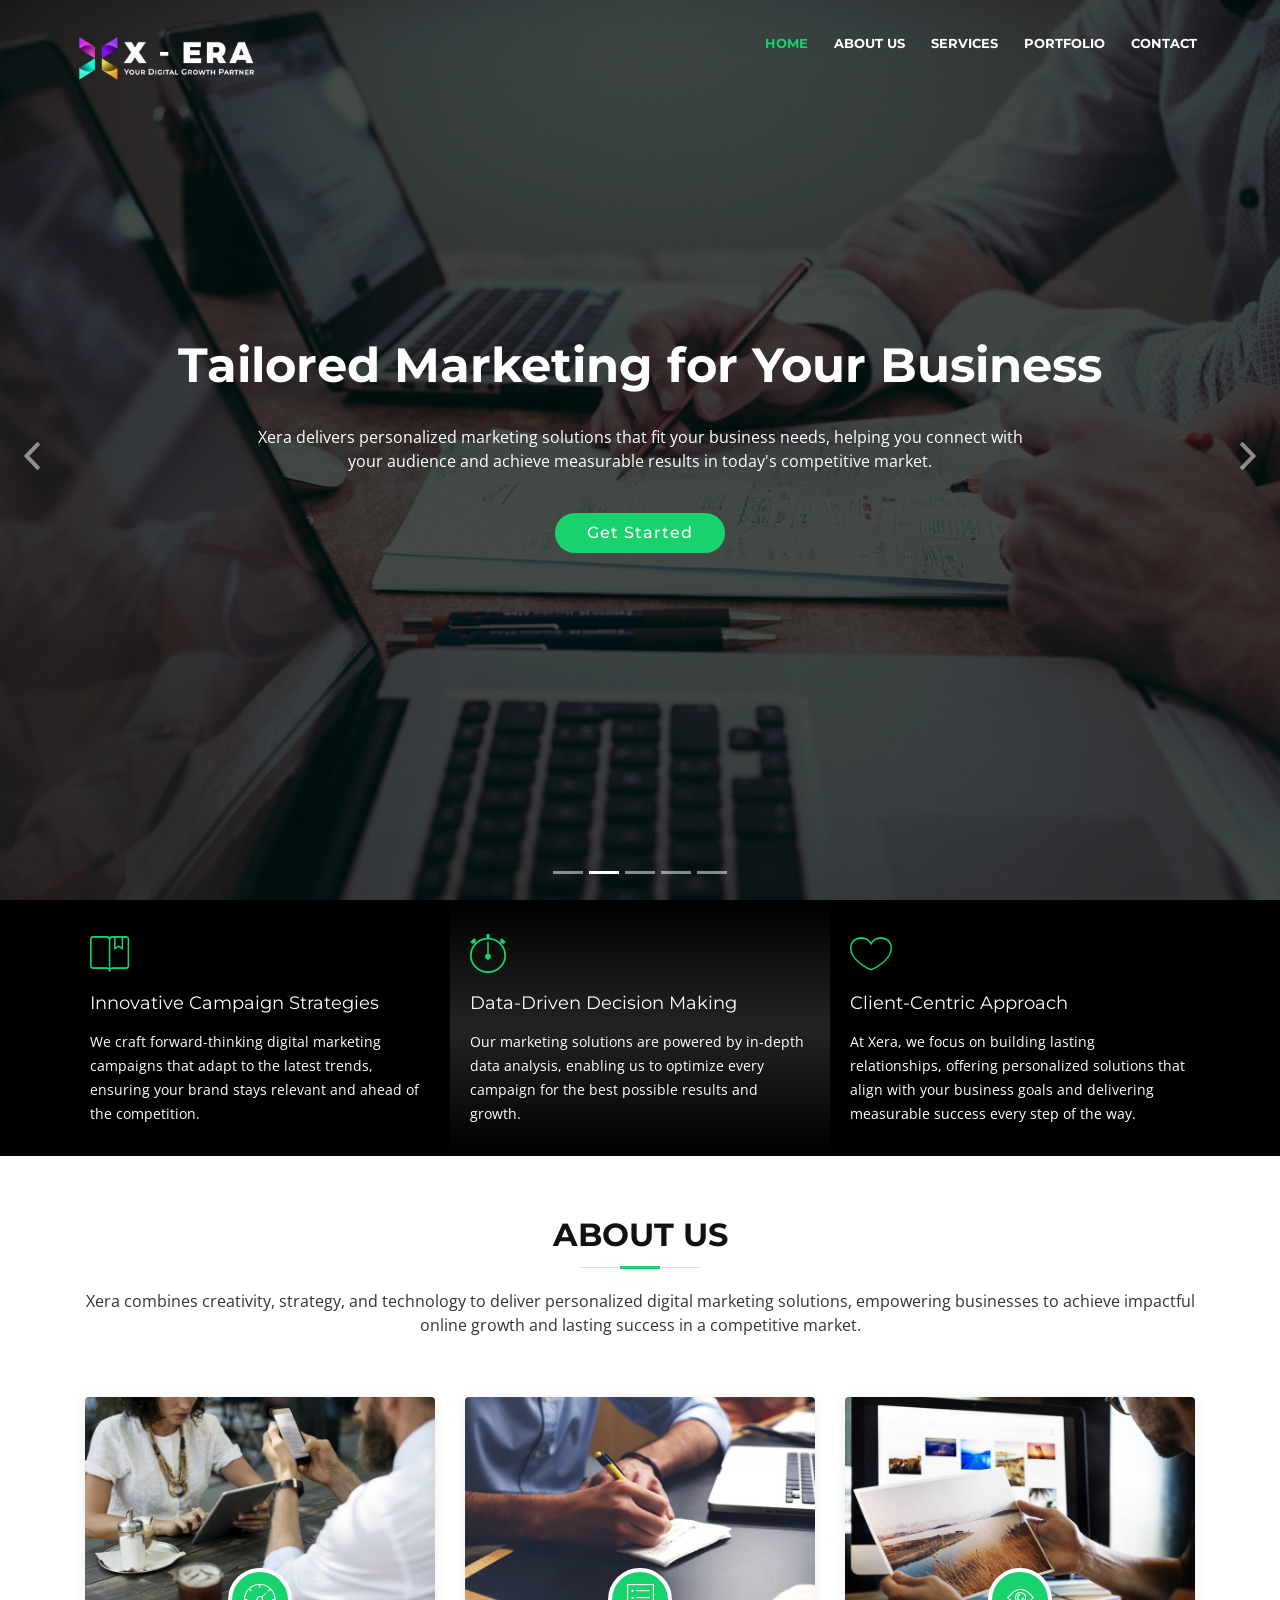
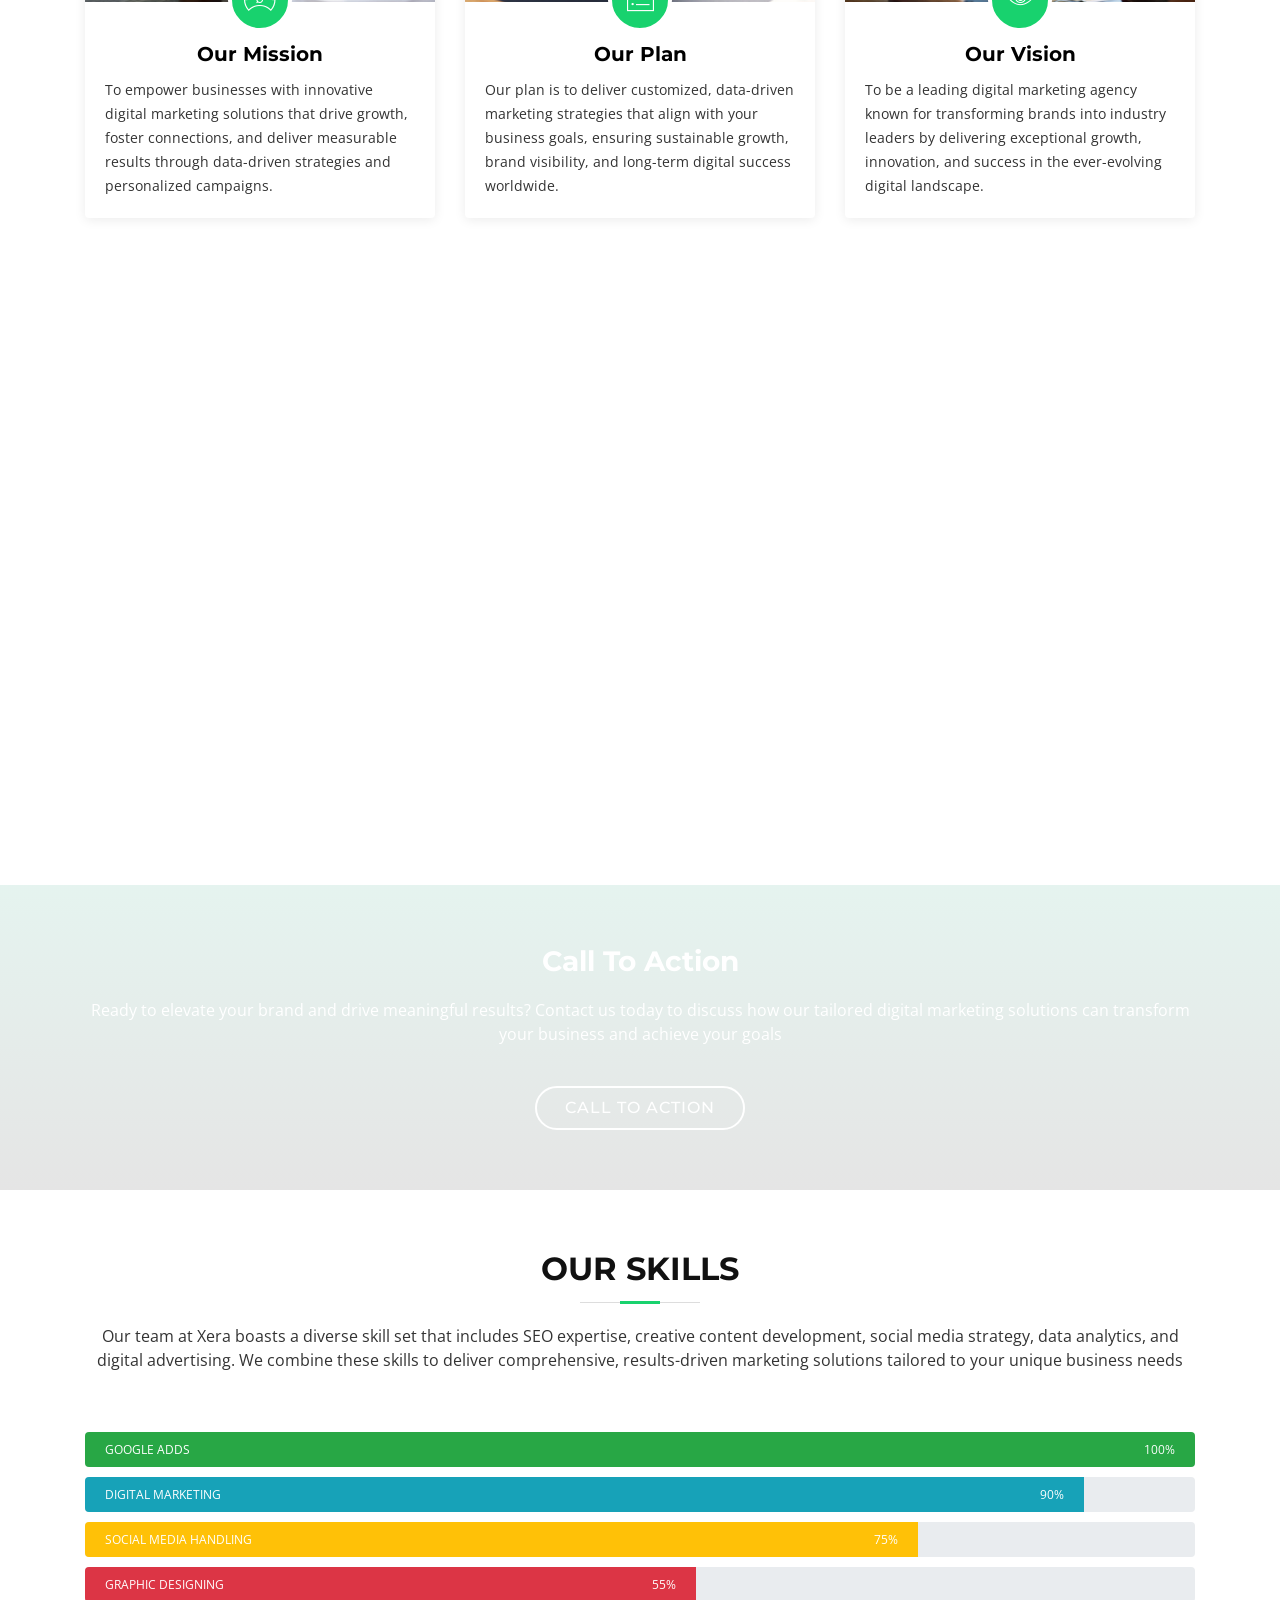
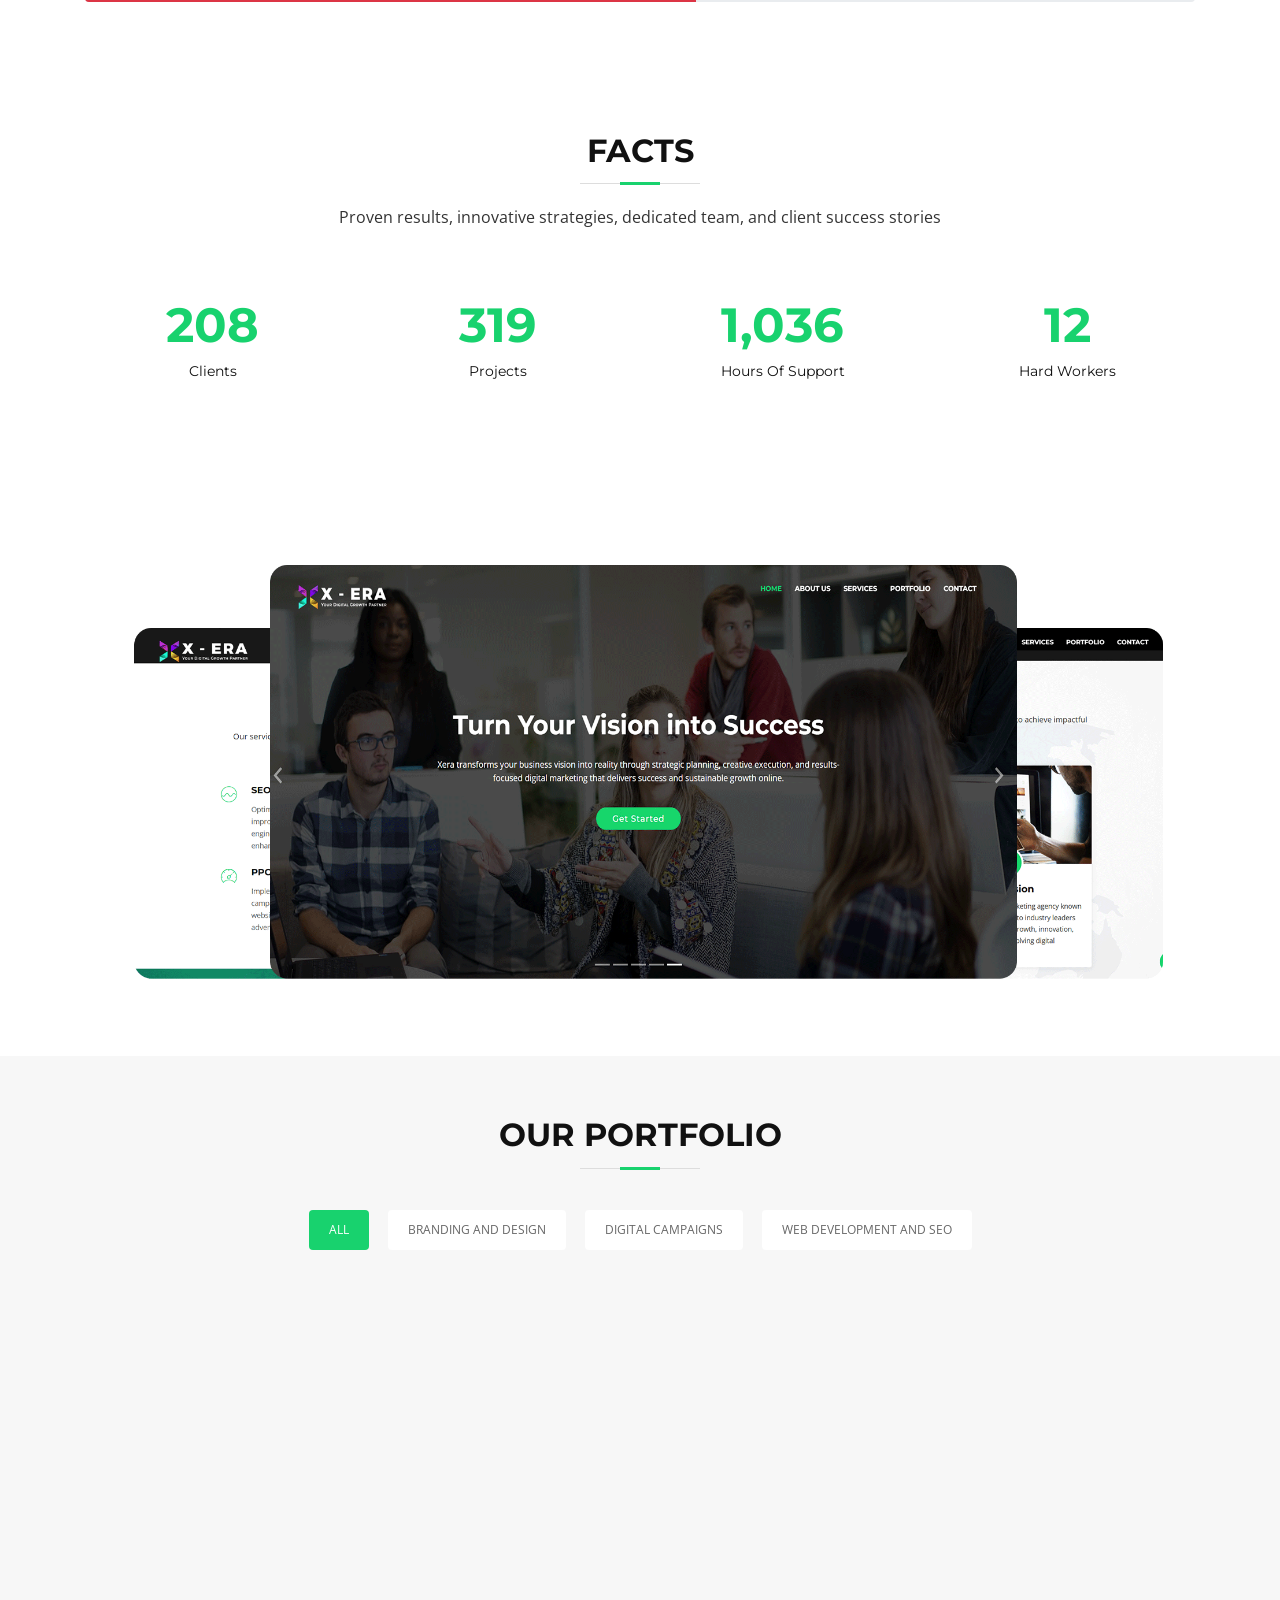
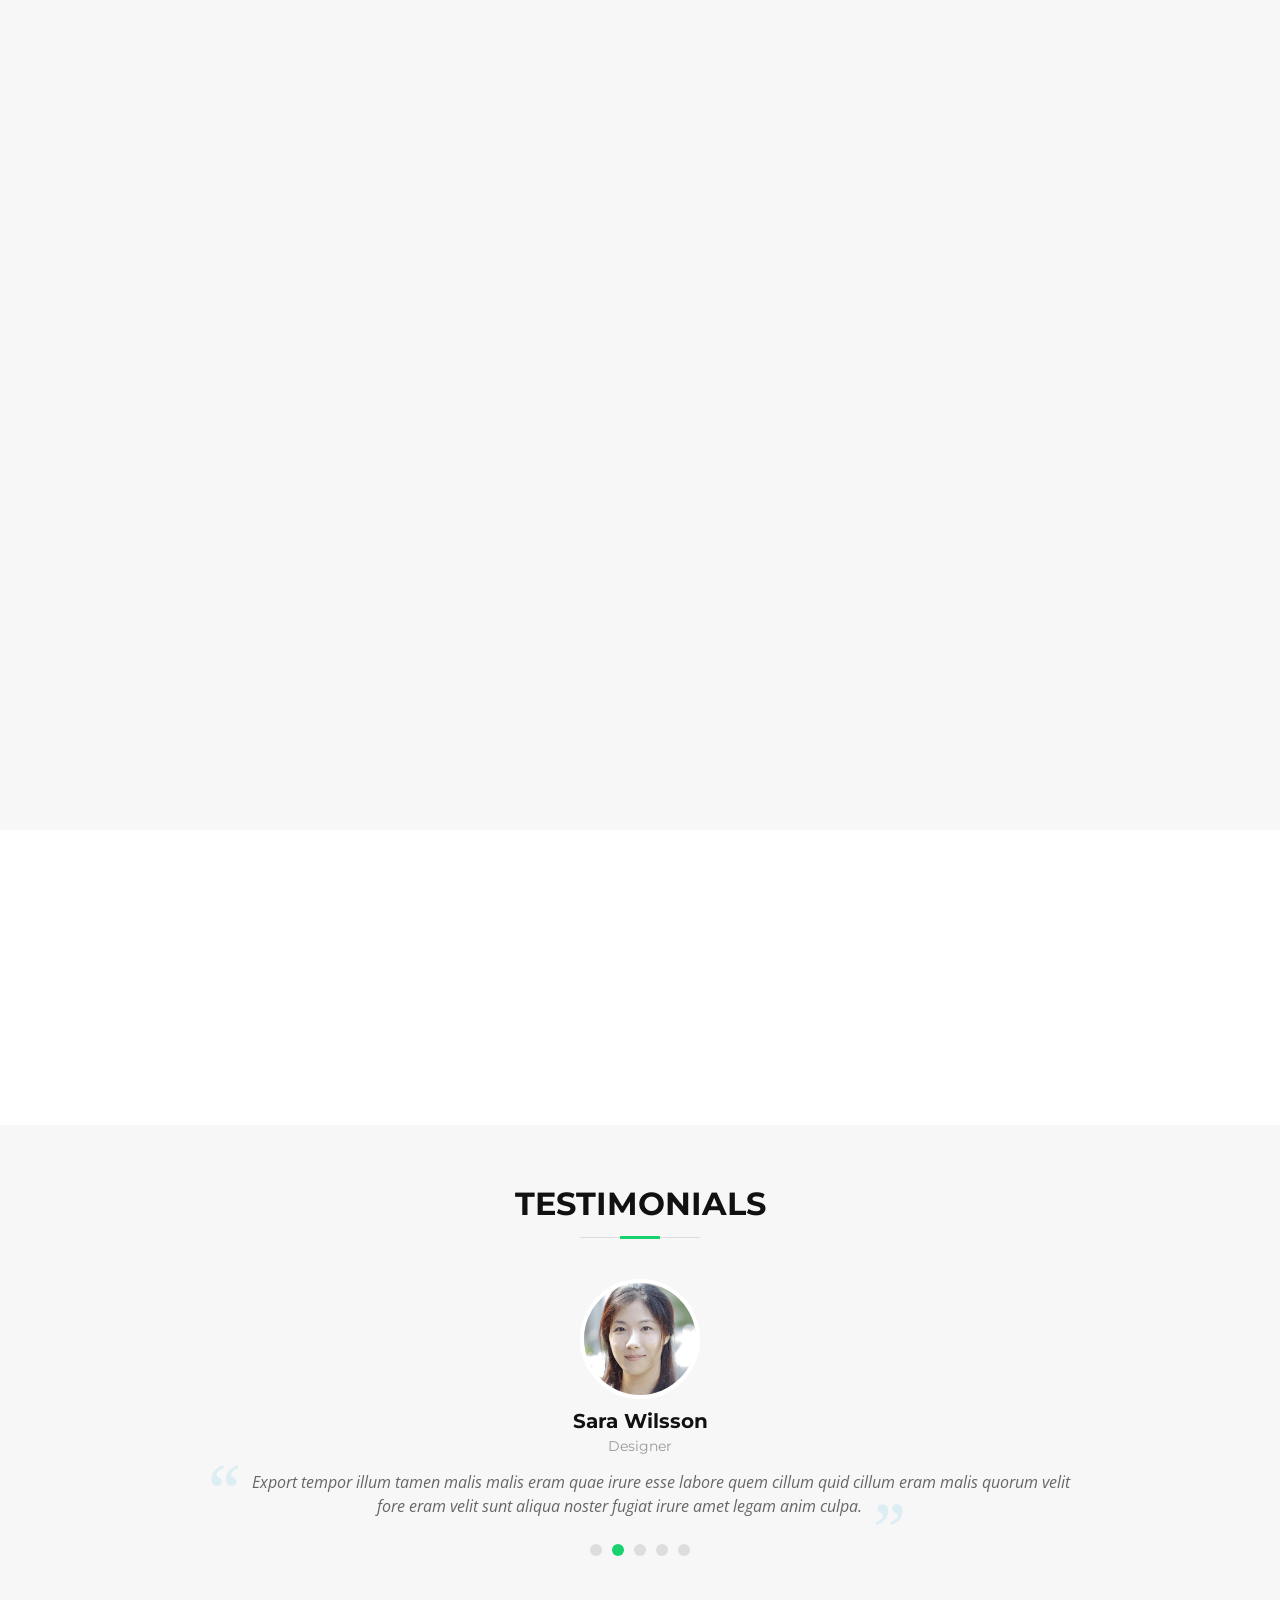
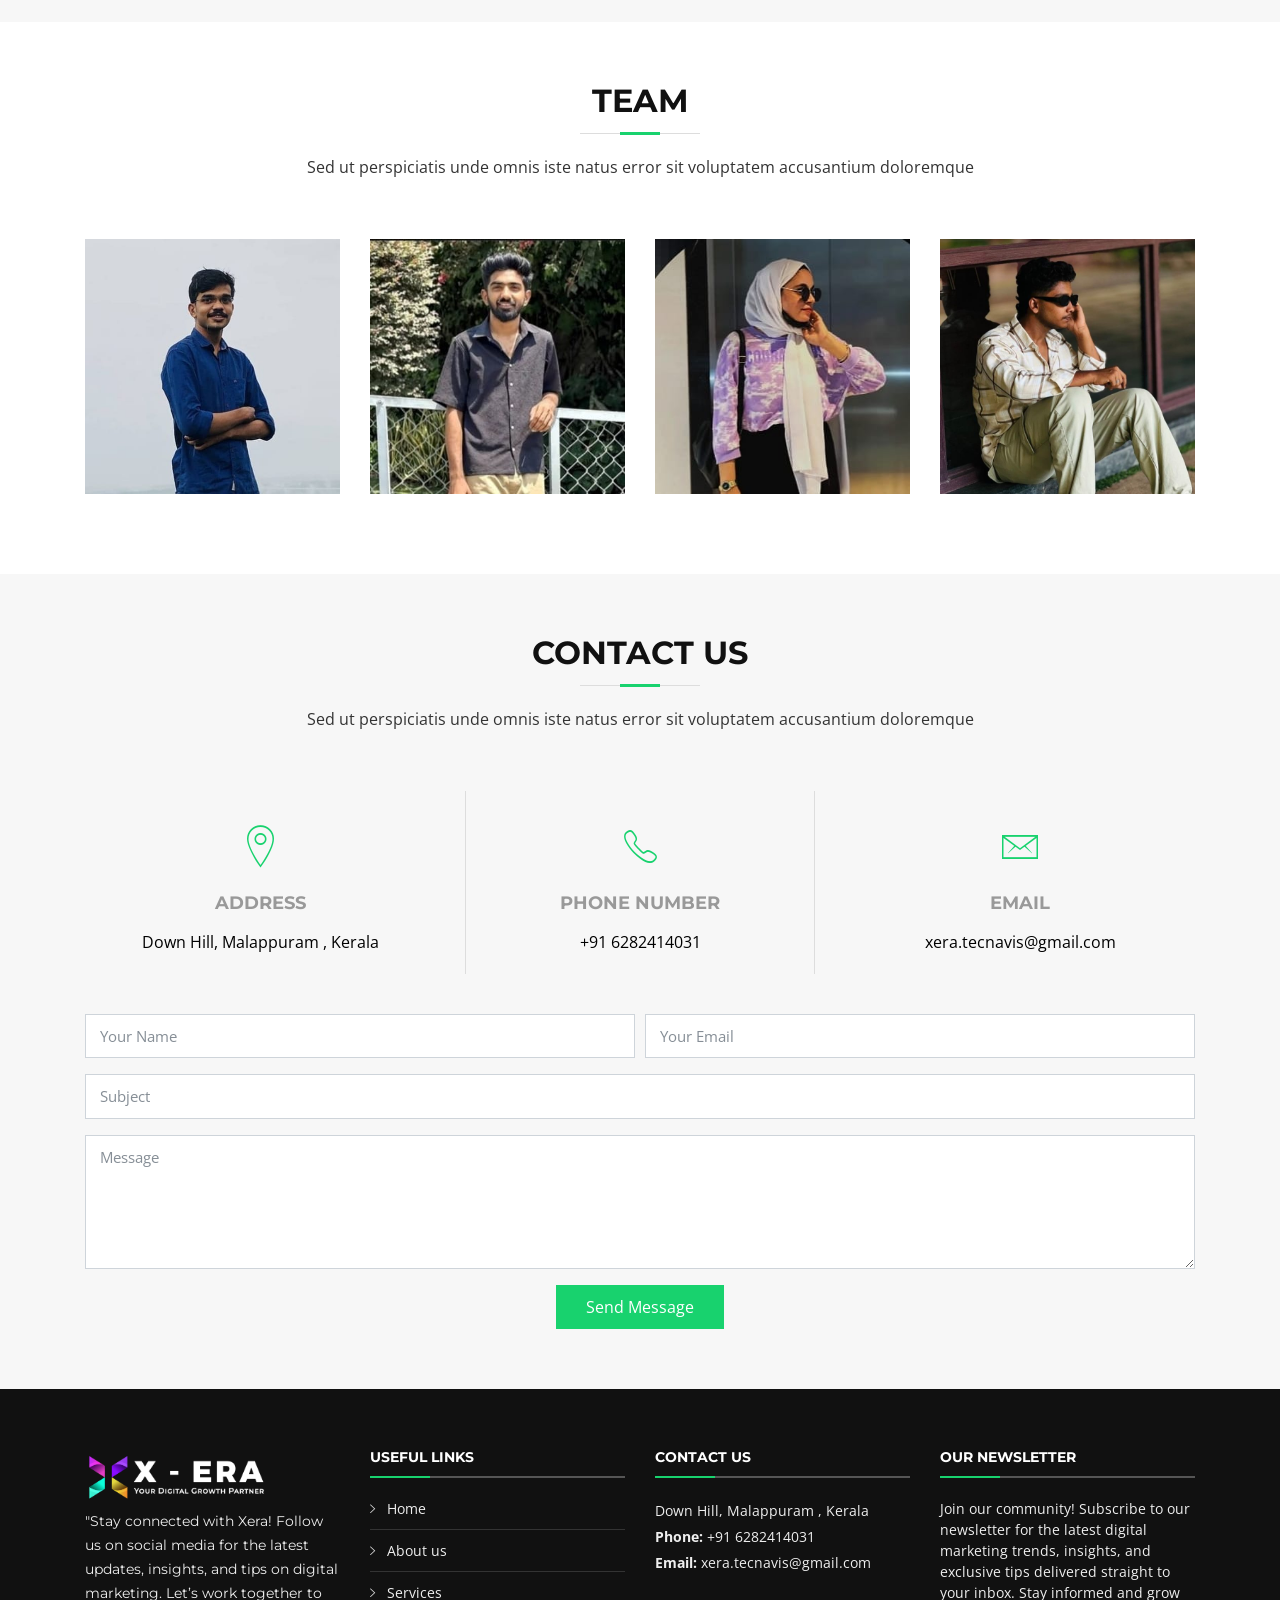
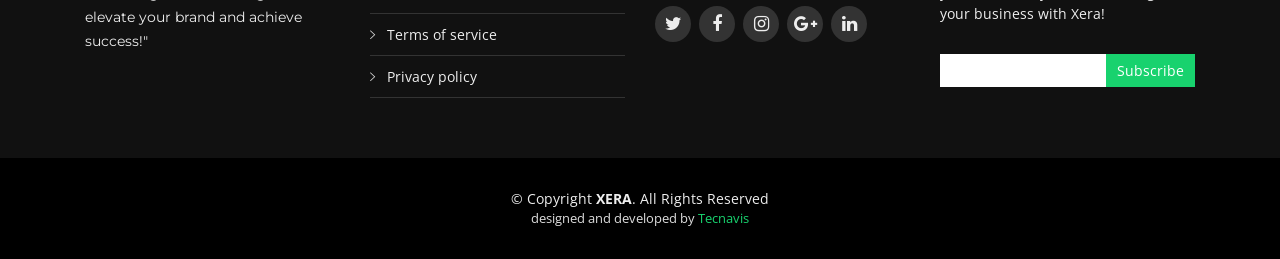
==== index.html @ a3bc3911 "ed" ====
<!DOCTYPE html>
<html lang="en">
<head>
  <meta charset="utf-8">
  <title>xera</title>
  <meta content="width=device-width, initial-scale=1.0" name="viewport">
  <meta content="" name="keywords">
  <meta content="" name="description">

  <!-- Favicons -->
  <link href="img/favicon.png" rel="icon">
  <link href="img/apple-touch-icon.png" rel="apple-touch-icon">

  <!-- Google Fonts -->
  <link href="https://fonts.googleapis.com/css?family=Open+Sans:300,300i,400,400i,700,700i|Montserrat:300,400,500,700" rel="stylesheet">

  <!-- Bootstrap CSS File -->
  <link href="lib/bootstrap/css/bootstrap.min.css" rel="stylesheet">

  <!-- Libraries CSS Files -->
  <link href="lib/font-awesome/css/font-awesome.min.css" rel="stylesheet">
  <link href="lib/animate/animate.min.css" rel="stylesheet">
  <link href="lib/ionicons/css/ionicons.min.css" rel="stylesheet">
  <link href="lib/owlcarousel/assets/owl.carousel.min.css" rel="stylesheet">
  <link href="lib/lightbox/css/lightbox.min.css" rel="stylesheet">

  <!-- Main Stylesheet File -->
  <link href="css/style.css" rel="stylesheet">

  <!-- =======================================================
    Theme Name: BizPage
    Theme URL: https://bootstrapmade.com/bizpage-bootstrap-business-template/
    Author: BootstrapMade.com
    License: https://bootstrapmade.com/license/
  ======================================================= -->
</head>

<body>

  <!--==========================
    Header
  ============================-->
  <header id="header">
    <div class="container-fluid">

      <div id="logo" class="pull-left">
        <!-- <h1><a href="#intro" class="scrollto">BizPage</a></h1> -->
        <!-- Uncomment below if you prefer to use an image logo -->
        <a href="#intro"><img src="img/logo-landscape.png" alt="" title="" style="height: 60px;" ></a>
      </div>

      <nav id="nav-menu-container">
        <ul class="nav-menu">
          <li class="menu-active"><a href="#intro">Home</a></li>
          <li><a href="#about">About Us</a></li>
          <li><a href="#services">Services</a></li>
          <li><a href="#portfolio">Portfolio</a></li>
          <!-- <li><a href="#team">Team</a></li>
          <li class="menu-has-children"><a href="">Drop Down</a>
            <ul>
              <li><a href="#">Drop Down 1</a></li>
              <li><a href="#">Drop Down 3</a></li>
              <li><a href="#">Drop Down 4</a></li>
              <li><a href="#">Drop Down 5</a></li>
            </ul>
          </li> -->
          <li><a href="#contact">Contact</a></li>
        </ul>
      </nav><!-- #nav-menu-container -->
    </div>
  </header><!-- #header -->

  <!--==========================
    Intro Section
  ============================-->
  <section id="intro">
    <div class="intro-container">
      <div id="introCarousel" class="carousel  slide carousel-fade" data-ride="carousel">

        <ol class="carousel-indicators"></ol>

        <div class="carousel-inner" role="listbox">

          <div class="carousel-item active" style="background-image: url('img/intro-carousel/1.jpg');">
            <div class="carousel-container">
              <div class="carousel-content">
                <h2>Boost Your Brand with Xera</h2>
                <p>
                  Elevate your brand's visibility and engagement with Xera’s innovative digital marketing strategies, designed to drive growth and boost your online presence effectively.
                </p>
                <a href="#featured-services" class="btn-get-started scrollto">Get Started</a>
              </div>
            </div>
          </div>

          <div class="carousel-item" style="background-image: url('img/intro-carousel/2.jpg');">
            <div class="carousel-container">
              <div class="carousel-content">
                <h2>Tailored Marketing for Your Business</h2>
                <p>
                  Xera delivers personalized marketing solutions that fit your business needs, helping you connect with your audience and achieve measurable results in today's competitive market.


                  </p>
                <a href="#featured-services" class="btn-get-started scrollto">Get Started</a>
              </div>
            </div>
          </div>

          <div class="carousel-item" style="background-image: url('img/intro-carousel/3.jpg');">
            <div class="carousel-container">
              <div class="carousel-content">
                <h2>Grow with Data-Driven Strategies</h2>
                <p>
                  Xera's data-driven digital strategies provide actionable insights to optimize your campaigns, ensuring you reach the right audience at the right time for maximum impact.

.
                </p>
                <a href="#featured-services" class="btn-get-started scrollto">Get Started</a>
              </div>
            </div>
          </div>

          <div class="carousel-item" style="background-image: url('img/intro-carousel/4.jpg');">
            <div class="carousel-container">
              <div class="carousel-content">
                <h2>Maximize Your Online Presence</h2>
                <p>
                  Strengthen your online presence with Xera’s comprehensive digital solutions, from SEO to social media, that put your business ahead of competitors and attract new customers.
                  </p>
                <a href="#featured-services" class="btn-get-started scrollto">Get Started</a>
              </div>
            </div>
          </div>

          <div class="carousel-item" style="background-image: url('img/intro-carousel/5.jpg');">
            <div class="carousel-container">
              <div class="carousel-content">
                <h2>Turn Your Vision into Success</h2>
                <p>
                  Xera transforms your business vision into reality through strategic planning, creative execution, and results-focused digital marketing that delivers success and sustainable growth online.







                </p>
                <a href="#featured-services" class="btn-get-started scrollto">Get Started</a>
              </div>
            </div>
          </div>

        </div>

        <a class="carousel-control-prev" href="#introCarousel" role="button" data-slide="prev">
          <span class="carousel-control-prev-icon ion-chevron-left" aria-hidden="true"></span>
          <span class="sr-only">Previous</span>
        </a>

        <a class="carousel-control-next" href="#introCarousel" role="button" data-slide="next">
          <span class="carousel-control-next-icon ion-chevron-right" aria-hidden="true"></span>
          <span class="sr-only">Next</span>
        </a>

      </div>
    </div>
  </section><!-- #intro -->

  <main id="main">

    <!--==========================
      Featured Services Section
    ============================-->
    <section id="featured-services">
      <div class="container">
        <div class="row">

          <div class="col-lg-4 box">
            <i class="ion-ios-bookmarks-outline"></i>
            <h4 class="title"><a href="">Innovative Campaign Strategies</a></h4>
            <p class="description">
              We craft forward-thinking digital marketing campaigns that adapt to the latest trends, ensuring your brand stays relevant and ahead of the competition.
              </p>
          </div>

          <div class="col-lg-4 box box-bg">
            <i class="ion-ios-stopwatch-outline"></i>
            <h4 class="title"><a href="">Data-Driven Decision Making</a></h4>
            <p class="description">
              Our marketing solutions are powered by in-depth data analysis, enabling us to optimize every campaign for the best possible results and growth.
            </p>
          </div>

          <div class="col-lg-4 box">
            <i class="ion-ios-heart-outline"></i>
            <h4 class="title"><a href="">Client-Centric Approach</a></h4>
            <p class="description">
              At Xera, we focus on building lasting relationships, offering personalized solutions that align with your business goals and delivering measurable success every step of the way.
            </p>
          </div>

        </div>
      </div>
    </section><!-- #featured-services -->

    <!--==========================
      About Us Section
    ============================-->
    <section id="about">
      <div class="container">

        <header class="section-header">
          <h3>About Us</h3>
          <p>
            Xera combines creativity, strategy, and technology to deliver personalized digital marketing solutions, empowering businesses to achieve impactful online growth and lasting success in a competitive market.
          </p>
        </header>

        <div class="row about-cols">

          <div class="col-md-4 wow fadeInUp">
            <div class="about-col">
              <div class="img">
                <img src="img/about-mission.jpg" alt="" class="img-fluid">
                <div class="icon"><i class="ion-ios-speedometer-outline"></i></div>
              </div>
              <h2 class="title"><a href="#">Our Mission</a></h2>
              <p>
                To empower businesses with innovative digital marketing solutions that drive growth, foster connections, and deliver measurable results through data-driven strategies and personalized campaigns.
              </p>
            </div>
          </div>

          <div class="col-md-4 wow fadeInUp" data-wow-delay="0.1s">
            <div class="about-col">
              <div class="img">
                <img src="img/about-plan.jpg" alt="" class="img-fluid">
                <div class="icon"><i class="ion-ios-list-outline"></i></div>
              </div>
              <h2 class="title"><a href="#">Our Plan</a></h2>
              <p>
                Our plan is to deliver customized, data-driven marketing strategies that align with your business goals, ensuring sustainable growth, brand visibility, and long-term digital success worldwide.              </p>
            </div>
          </div>

          <div class="col-md-4 wow fadeInUp" data-wow-delay="0.2s">
            <div class="about-col">
              <div class="img">
                <img src="img/about-vision.jpg" alt="" class="img-fluid">
                <div class="icon"><i class="ion-ios-eye-outline"></i></div>
              </div>
              <h2 class="title"><a href="#">Our Vision</a></h2>
              <p>
                To be a leading digital marketing agency known for transforming brands into industry leaders by delivering exceptional growth, innovation, and success in the ever-evolving digital landscape.
              </p>
            </div>
          </div>

        </div>

      </div>
    </section><!-- #about -->

    <!--==========================
      Services Section
    ============================-->
    <section id="services">
      <div class="container">

        <header class="section-header wow fadeInUp">
          <h3>Services</h3>
          <p>
            Our services encompass comprehensive digital marketing strategies, including SEO, social media management, content creation, and analytics, designed to elevate your brand and drive measurable results.
          </p>
        </header>

        <div class="row">

          <div class="col-lg-4 col-md-6 box wow bounceInUp" data-wow-duration="1.4s">
            <div class="icon"><i class="ion-ios-analytics-outline"></i></div>
            <h4 class="title"><a href="">SEO</a></h4>
            <p class="description">Optimize your website and content to improve visibility and ranking on search engines, driving organic traffic and enhancing online presence.
            </p>
          </div>
          <div class="col-lg-4 col-md-6 box wow bounceInUp" data-wow-duration="1.4s">
            <div class="icon"><i class="ion-ios-bookmarks-outline"></i></div>
            <h4 class="title"><a href="">Social Media Marketing</a></h4>
            <p class="description">
              Develop and execute targeted social media campaigns that engage your audience, increase brand awareness, and drive conversions across various platforms.
            </p>
          </div>
          <div class="col-lg-4 col-md-6 box wow bounceInUp" data-wow-duration="1.4s">
            <div class="icon"><i class="ion-ios-paper-outline"></i></div>
            <h4 class="title"><a href="">Content Marketing</a></h4>
            <p class="description">Create and distribute valuable, relevant content designed to attract and retain customers, establishing your brand as a thought leader in your industry.
            </p>
          </div>
          <div class="col-lg-4 col-md-6 box wow bounceInUp" data-wow-delay="0.1s" data-wow-duration="1.4s">
            <div class="icon"><i class="ion-ios-speedometer-outline"></i></div>
            <h4 class="title"><a href="">PPC</a></h4>
            <p class="description">Implement and manage effective PPC campaigns to drive immediate traffic to your website, maximizing ROI through targeted advertising strategies.
            </p>
          </div>
          <div class="col-lg-4 col-md-6 box wow bounceInUp" data-wow-delay="0.1s" data-wow-duration="1.4s">
            <div class="icon"><i class="ion-ios-barcode-outline"></i></div>
            <h4 class="title"><a href="">Email Marketing</a></h4>
            <p class="description">
              Design and execute personalized email marketing campaigns that nurture leads, engage customers, and promote your products or services effectively.
            </p>
          </div>
          <div class="col-lg-4 col-md-6 box wow bounceInUp" data-wow-delay="0.1s" data-wow-duration="1.4s">
            <div class="icon"><i class="ion-ios-people-outline"></i></div>
            <h4 class="title"><a href="">Analytics and Reporting</a></h4>
            <p class="description">
              Provide in-depth analysis and reporting on marketing performance, offering actionable insights to refine strategies and improve overall effectiveness.







            </p>
          </div>

        </div>

      </div>
    </section><!-- #services -->

    <!--==========================
      Call To Action Section
    ============================-->
    <section id="call-to-action" class="wow fadeIn">
      <div class="container text-center">
        <h3>Call To Action</h3>
        <p> 
          Ready to elevate your brand and drive meaningful results? Contact us today to discuss how our tailored digital marketing solutions can transform your business and achieve your goals          </p>
        <a class="cta-btn" href="#">Call To Action</a>
      </div>
    </section><!-- #call-to-action -->

    <!--==========================
      Skills Section
    ============================-->
    <section id="skills">
      <div class="container">

        <header class="section-header">
          <h3>Our Skills</h3>
          <p>
            Our team at Xera boasts a diverse skill set that includes SEO expertise, creative content development, social media strategy, data analytics, and digital advertising. We combine these skills to deliver comprehensive, results-driven marketing solutions tailored to your unique business needs
            </p>
        </header>

        <div class="skills-content">

          <div class="progress">
            <div class="progress-bar bg-success" role="progressbar" aria-valuenow="100" aria-valuemin="0" aria-valuemax="100">
              <span class="skill">Google adds <i class="val">100%</i></span>
            </div>
          </div>

          <div class="progress">
            <div class="progress-bar bg-info" role="progressbar" aria-valuenow="90" aria-valuemin="0" aria-valuemax="100">
              <span class="skill">Digital marketing <i class="val">90%</i></span>
            </div>
          </div>

          <div class="progress">
            <div class="progress-bar bg-warning" role="progressbar" aria-valuenow="75" aria-valuemin="0" aria-valuemax="100">
              <span class="skill">Social media handling <i class="val">75%</i></span>
            </div>
          </div>

          <div class="progress">
            <div class="progress-bar bg-danger" role="progressbar" aria-valuenow="55" aria-valuemin="0" aria-valuemax="100">
              <span class="skill">Graphic Designing<i class="val">55%</i></span>
            </div>
          </div>

        </div>

      </div>
    </section>

    <!--==========================
      Facts Section
    ============================-->
    <section id="facts"  class="wow fadeIn">
      <div class="container">

        <header class="section-header">
          <h3>Facts</h3>
          <p>Proven results, innovative strategies, dedicated team, and client success stories</p>
        </header>

        <div class="row counters">

  				<div class="col-lg-3 col-6 text-center">
            <span data-toggle="counter-up">274</span>
            <p>Clients</p>
  				</div>

          <div class="col-lg-3 col-6 text-center">
            <span data-toggle="counter-up">421</span>
            <p>Projects</p>
  				</div>

          <div class="col-lg-3 col-6 text-center">
            <span data-toggle="counter-up">1,364</span>
            <p>Hours Of Support</p>
  				</div>

          <div class="col-lg-3 col-6 text-center">
            <span data-toggle="counter-up">18</span>
            <p>Hard Workers</p>
  				</div>

  			</div>

        <div class="facts-img">
          <img src="img/0000.png" alt="" class="img-fluid">
        </div>

      </div>
    </section><!-- #facts -->

    <!--==========================
      Portfolio Section
    ============================-->
    <section id="portfolio"  class="section-bg" >
      <div class="container">

        <header class="section-header">
          <h3 class="section-title">Our Portfolio</h3>
        </header>

        <div class="row">
          <div class="col-lg-12">
            <ul id="portfolio-flters">
              <li data-filter="*" class="filter-active">All</li>
              <li data-filter=".filter-app">Branding and Design</li>
              <li data-filter=".filter-card">Digital Campaigns</li>
              <li data-filter=".filter-web">Web Development and SEO</li>
            </ul>
          </div>
        </div>

        <div class="row portfolio-container">

          <div class="col-lg-4 col-md-6 portfolio-item filter-app wow fadeInUp">
            <div class="portfolio-wrap">
              <figure>
                <img src="img/portfolio/app1.jpg" class="img-fluid" alt="">
                <a href="img/portfolio/app1.jpg" data-lightbox="portfolio" data-title="App 1" class="link-preview" title="Preview"><i class="ion ion-eye"></i></a>
                <a href="#" class="link-details" title="More Details"><i class="ion ion-android-open"></i></a>
              </figure>

              <div class="portfolio-info">
                <h4><a href="#">App 1</a></h4>
                <p>App</p>
              </div>
            </div>
          </div>

          <div class="col-lg-4 col-md-6 portfolio-item filter-web wow fadeInUp" data-wow-delay="0.1s">
            <div class="portfolio-wrap">
              <figure>
                <img src="img/portfolio/web3.jpg" class="img-fluid" alt="">
                <a href="img/portfolio/web3.jpg" class="link-preview" data-lightbox="portfolio" data-title="Web 3" title="Preview"><i class="ion ion-eye"></i></a>
                <a href="#" class="link-details" title="More Details"><i class="ion ion-android-open"></i></a>
              </figure>

              <div class="portfolio-info">
                <h4><a href="#">Web 3</a></h4>
                <p>Web</p>
              </div>
            </div>
          </div>

          <div class="col-lg-4 col-md-6 portfolio-item filter-app wow fadeInUp" data-wow-delay="0.2s">
            <div class="portfolio-wrap">
              <figure>
                <img src="img/portfolio/app2.jpg" class="img-fluid" alt="">
                <a href="img/portfolio/app2.jpg" class="link-preview" data-lightbox="portfolio" data-title="App 2" title="Preview"><i class="ion ion-eye"></i></a>
                <a href="#" class="link-details" title="More Details"><i class="ion ion-android-open"></i></a>
              </figure>

              <div class="portfolio-info">
                <h4><a href="#">App 2</a></h4>
                <p>App</p>
              </div>
            </div>
          </div>

          <div class="col-lg-4 col-md-6 portfolio-item filter-card wow fadeInUp">
            <div class="portfolio-wrap">
              <figure>
                <img src="img/portfolio/card2.jpg" class="img-fluid" alt="">
                <a href="img/portfolio/card2.jpg" class="link-preview" data-lightbox="portfolio" data-title="Card 2" title="Preview"><i class="ion ion-eye"></i></a>
                <a href="#" class="link-details" title="More Details"><i class="ion ion-android-open"></i></a>
              </figure>

              <div class="portfolio-info">
                <h4><a href="#">Card 2</a></h4>
                <p>Card</p>
              </div>
            </div>
          </div>

          <div class="col-lg-4 col-md-6 portfolio-item filter-web wow fadeInUp" data-wow-delay="0.1s">
            <div class="portfolio-wrap">
              <figure>
                <img src="img/portfolio/web2.jpg" class="img-fluid" alt="">
                <a href="img/portfolio/web2.jpg" class="link-preview" data-lightbox="portfolio" data-title="Web 2" title="Preview"><i class="ion ion-eye"></i></a>
                <a href="#" class="link-details" title="More Details"><i class="ion ion-android-open"></i></a>
              </figure>

              <div class="portfolio-info">
                <h4><a href="#">Web 2</a></h4>
                <p>Web</p>
              </div>
            </div>
          </div>

          <div class="col-lg-4 col-md-6 portfolio-item filter-app wow fadeInUp" data-wow-delay="0.2s">
            <div class="portfolio-wrap">
              <figure>
                <img src="img/portfolio/app3.jpg" class="img-fluid" alt="">
                <a href="img/portfolio/app3.jpg" class="link-preview" data-lightbox="portfolio" data-title="App 3" title="Preview"><i class="ion ion-eye"></i></a>
                <a href="#" class="link-details" title="More Details"><i class="ion ion-android-open"></i></a>
              </figure>

              <div class="portfolio-info">
                <h4><a href="#">App 3</a></h4>
                <p>App</p>
              </div>
            </div>
          </div>

          <div class="col-lg-4 col-md-6 portfolio-item filter-card wow fadeInUp">
            <div class="portfolio-wrap">
              <figure>
                <img src="img/portfolio/card1.jpg" class="img-fluid" alt="">
                <a href="img/portfolio/card1.jpg" class="link-preview" data-lightbox="portfolio" data-title="Card 1" title="Preview"><i class="ion ion-eye"></i></a>
                <a href="#" class="link-details" title="More Details"><i class="ion ion-android-open"></i></a>
              </figure>

              <div class="portfolio-info">
                <h4><a href="#">Card 1</a></h4>
                <p>Card</p>
              </div>
            </div>
          </div>

          <div class="col-lg-4 col-md-6 portfolio-item filter-card wow fadeInUp" data-wow-delay="0.1s">
            <div class="portfolio-wrap">
              <figure>
                <img src="img/portfolio/card3.jpg" class="img-fluid" alt="">
                <a href="img/portfolio/card3.jpg" class="link-preview" data-lightbox="portfolio" data-title="Card 3" title="Preview"><i class="ion ion-eye"></i></a>
                <a href="#" class="link-details" title="More Details"><i class="ion ion-android-open"></i></a>
              </figure>

              <div class="portfolio-info">
                <h4><a href="#">Card 3</a></h4>
                <p>Card</p>
              </div>
            </div>
          </div>

          <div class="col-lg-4 col-md-6 portfolio-item filter-web wow fadeInUp" data-wow-delay="0.2s">
            <div class="portfolio-wrap">
              <figure>
                <img src="img/portfolio/web1.jpg" class="img-fluid" alt="">
                <a href="img/portfolio/web1.jpg" class="link-preview" data-lightbox="portfolio" data-title="Web 1" title="Preview"><i class="ion ion-eye"></i></a>
                <a href="#" class="link-details" title="More Details"><i class="ion ion-android-open"></i></a>
              </figure>

              <div class="portfolio-info">
                <h4><a href="#">Web 1</a></h4>
                <p>Web</p>
              </div>
            </div>
          </div>

        </div>

      </div>
    </section><!-- #portfolio -->

    <!--==========================
      Clients Section
    ============================-->
    <section id="clients" class="wow fadeInUp">
      <div class="container">

        <header class="section-header">
          <h3>Our Clients</h3>
        </header>

        <div class="owl-carousel clients-carousel">
          <img src="img/clients/logo/01.png" alt="">
          <img src="img/clients/logo/02.png" alt="">
          <img src="img/clients/logo/03.png" alt="">
          <img src="img/clients/logo/04.png" alt="">
          <img src="img/clients/logo/05.png" alt="">
          <img src="img/clients/logo/06.png" alt="">
          <img src="img/clients/logo/07.png" alt="">
          <img src="img/clients/logo/08.png" alt="">
        </div>

      </div>
    </section><!-- #clients -->

    <!--==========================
      Clients Section
    ============================-->
    <section id="testimonials" class="section-bg wow fadeInUp">
      <div class="container">

        <header class="section-header">
          <h3>Testimonials</h3>
        </header>

        <div class="owl-carousel testimonials-carousel">

          <div class="testimonial-item">
            <img src="img/testimonial-1.jpg" class="testimonial-img" alt="">
            <h3>Saul Goodman</h3>
            <h4>Ceo &amp; Founder</h4>
            <p>
              <img src="img/quote-sign-left.png" class="quote-sign-left" alt="">
              Proin iaculis purus consequat sem cure digni ssim donec porttitora entum suscipit rhoncus. Accusantium quam, ultricies eget id, aliquam eget nibh et. Maecen aliquam, risus at semper.
              <img src="img/quote-sign-right.png" class="quote-sign-right" alt="">
            </p>
          </div>

          <div class="testimonial-item">
            <img src="img/testimonial-2.jpg" class="testimonial-img" alt="">
            <h3>Sara Wilsson</h3>
            <h4>Designer</h4>
            <p>
              <img src="img/quote-sign-left.png" class="quote-sign-left" alt="">
              Export tempor illum tamen malis malis eram quae irure esse labore quem cillum quid cillum eram malis quorum velit fore eram velit sunt aliqua noster fugiat irure amet legam anim culpa.
              <img src="img/quote-sign-right.png" class="quote-sign-right" alt="">
            </p>
          </div>

          <div class="testimonial-item">
            <img src="img/testimonial-3.jpg" class="testimonial-img" alt="">
            <h3>Jena Karlis</h3>
            <h4>Store Owner</h4>
            <p>
              <img src="img/quote-sign-left.png" class="quote-sign-left" alt="">
              Enim nisi quem export duis labore cillum quae magna enim sint quorum nulla quem veniam duis minim tempor labore quem eram duis noster aute amet eram fore quis sint minim.
              <img src="img/quote-sign-right.png" class="quote-sign-right" alt="">
            </p>
          </div>

          <div class="testimonial-item">
            <img src="img/testimonial-4.jpg" class="testimonial-img" alt="">
            <h3>Matt Brandon</h3>
            <h4>Freelancer</h4>
            <p>
              <img src="img/quote-sign-left.png" class="quote-sign-left" alt="">
              Fugiat enim eram quae cillum dolore dolor amet nulla culpa multos export minim fugiat minim velit minim dolor enim duis veniam ipsum anim magna sunt elit fore quem dolore labore illum veniam.
              <img src="img/quote-sign-right.png" class="quote-sign-right" alt="">
            </p>
          </div>

          <div class="testimonial-item">
            <img src="img/testimonial-5.jpg" class="testimonial-img" alt="">
            <h3>John Larson</h3>
            <h4>Entrepreneur</h4>
            <p>
              <img src="img/quote-sign-left.png" class="quote-sign-left" alt="">
              Quis quorum aliqua sint quem legam fore sunt eram irure aliqua veniam tempor noster veniam enim culpa labore duis sunt culpa nulla illum cillum fugiat legam esse veniam culpa fore nisi cillum quid.
              <img src="img/quote-sign-right.png" class="quote-sign-right" alt="">
            </p>
          </div>

        </div>

      </div>
    </section><!-- #testimonials -->

    <!--==========================
      Team Section
    ============================-->
    <section id="team">
      <div class="container">
        <div class="section-header wow fadeInUp">
          <h3>Team</h3>
          <p>Sed ut perspiciatis unde omnis iste natus error sit voluptatem accusantium doloremque</p>
        </div>

        <div class="row">

          <div class="col-lg-3 col-md-6 wow fadeInUp">
            <div class="member">
              <img src="team/WhatsApp Image 2024-10-07 at 10.13.57 AM.jpeg" class="img-fluid" alt="">
              
              <div class="member-info">
                <div class="member-info-content">
                  <h4>Rashid </h4>
                  <span>Chief Marketing Officer</span>
                  <div class="social">
                    <a href=""><i class="fa fa-twitter"></i></a>
                    <a href=""><i class="fa fa-facebook"></i></a>
                    <a href=""><i class="fa fa-google-plus"></i></a>
                    <a href=""><i class="fa fa-linkedin"></i></a>
                  </div>
                </div>
              </div>
            </div>
          </div>

          <div class="col-lg-3 col-md-6 wow fadeInUp" data-wow-delay="0.1s">
            <div class="member">
              <img src="team/WhatsApp Image 2024-10-07 at 10.13.57 AM (1).jpeg" class="img-fluid" alt="">
              <div class="member-info">
                <div class="member-info-content">
                  <h4>Murshid Ali</h4>
                  <span>Senior graphic designer</span>
                  <div class="social">
                    <a href=""><i class="fa fa-twitter"></i></a>
                    <a href=""><i class="fa fa-facebook"></i></a>
                    <a href=""><i class="fa fa-google-plus"></i></a>
                    <a href=""><i class="fa fa-linkedin"></i></a>
                  </div>
                </div>
              </div>
            </div>
          </div>

          <div class="col-lg-3 col-md-6 wow fadeInUp" data-wow-delay="0.2s">
            <div class="member">
              <img src="team/WhatsApp Image 2024-10-07 at 10.13.56 AM.jpeg" class="img-fluid" alt="">
              <div class="member-info">
                <div class="member-info-content">
                  <h4>Ashna</h4>
                  <span>Digital marketer</span>
                  <div class="social">
                    <a href=""><i class="fa fa-twitter"></i></a>
                    <a href=""><i class="fa fa-facebook"></i></a>
                    <a href=""><i class="fa fa-google-plus"></i></a>
                    <a href=""><i class="fa fa-linkedin"></i></a>
                  </div>
                </div>
              </div>
            </div>
          </div>

          <div class="col-lg-3 col-md-6 wow fadeInUp" data-wow-delay="0.3s">
            <div class="member">
              <img src="team/akmal.jpeg" class="img-fluid" alt="">
              <div class="member-info">
                <div class="member-info-content">
                  <h4>Akmal</h4>
                  <span>junior grphic desinger</span>
                  <div class="social">
                    <a href=""><i class="fa fa-twitter"></i></a>
                    <a href=""><i class="fa fa-facebook"></i></a>
                    <a href=""><i class="fa fa-google-plus"></i></a>
                    <a href=""><i class="fa fa-linkedin"></i></a>
                  </div>
                </div>
              </div>
            </div>
          </div>

        </div>

      </div>
    </section><!-- #team -->

    <!--==========================
      Contact Section
    ============================-->
    <section id="contact" class="section-bg wow fadeInUp">
      <div class="container">

        <div class="section-header">
          <h3>Contact Us</h3>
          <p>Sed ut perspiciatis unde omnis iste natus error sit voluptatem accusantium doloremque</p>
        </div>

        <div class="row contact-info">

          <div class="col-md-4">
            <div class="contact-address">
              <i class="ion-ios-location-outline"></i>
              <h3>Address</h3>
              <address> Down Hill, Malappuram , Kerala</address>
            </div>
          </div>

          <div class="col-md-4">
            <div class="contact-phone">
              <i class="ion-ios-telephone-outline"></i>
              <h3>Phone Number</h3>
              <p><a href="tel:+91 6282414031">+91 6282414031</a></p>
            </div>
          </div>

          <div class="col-md-4">
            <div class="contact-email">
              <i class="ion-ios-email-outline"></i>
              <h3>Email</h3>
              <p><a href="mailto:info@example.com">xera.tecnavis@gmail.com</a></p>
            </div>
          </div>

        </div>

        <div class="form">
          <div id="sendmessage">Your message has been sent. Thank you!</div>
          <div id="errormessage"></div>
          <form action="" method="post" role="form" class="contactForm">
            <div class="form-row">
              <div class="form-group col-md-6">
                <input type="text" name="name" class="form-control" id="name" placeholder="Your Name" data-rule="minlen:4" data-msg="Please enter at least 4 chars" />
                <div class="validation"></div>
              </div>
              <div class="form-group col-md-6">
                <input type="email" class="form-control" name="email" id="email" placeholder="Your Email" data-rule="email" data-msg="Please enter a valid email" />
                <div class="validation"></div>
              </div>
            </div>
            <div class="form-group">
              <input type="text" class="form-control" name="subject" id="subject" placeholder="Subject" data-rule="minlen:4" data-msg="Please enter at least 8 chars of subject" />
              <div class="validation"></div>
            </div>
            <div class="form-group">
              <textarea class="form-control" name="message" rows="5" data-rule="required" data-msg="Please write something for us" placeholder="Message"></textarea>
              <div class="validation"></div>
            </div>
            <div class="text-center"><button type="submit">Send Message</button></div>
          </form>
        </div>

      </div>
    </section><!-- #contact -->

  </main>

  <!--==========================
    Footer
  ============================-->
  <footer id="footer">
    <div class="footer-top">
      <div class="container">
        <div class="row">

          <div class="col-lg-3 col-md-6 footer-info">
            <!-- <h3>BizPage</h3> -->
            <img src="./img/logo-landscape.png" alt="" style="height: 60px;">
            <p>
              "Stay connected with Xera! Follow us on social media for the latest updates, insights, and tips on digital marketing. Let’s work together to elevate your brand and achieve success!"
            </p>
          </div>

          <div class="col-lg-3 col-md-6 footer-links">
            <h4>Useful Links</h4>
            <ul>
              <li><i class="ion-ios-arrow-right"></i> <a href="#">Home</a></li>
              <li><i class="ion-ios-arrow-right"></i> <a href="#">About us</a></li>
              <li><i class="ion-ios-arrow-right"></i> <a href="#">Services</a></li>
              <li><i class="ion-ios-arrow-right"></i> <a href="#">Terms of service</a></li>
              <li><i class="ion-ios-arrow-right"></i> <a href="#">Privacy policy</a></li>
            </ul>
          </div>

          <div class="col-lg-3 col-md-6 footer-contact">
            <h4>Contact Us</h4>
            <p>
              Down Hill, Malappuram , Kerala<br>
              <strong>Phone:</strong> +91 6282414031<br>
              <strong>Email:</strong> xera.tecnavis@gmail.com<br>
            </p>

            <div class="social-links">
              <a href="#" class="twitter"><i class="fa fa-twitter"></i></a>
              <a href="#" class="facebook"><i class="fa fa-facebook"></i></a>
              <a href="#" class="instagram"><i class="fa fa-instagram"></i></a>
              <a href="#" class="google-plus"><i class="fa fa-google-plus"></i></a>
              <a href="#" class="linkedin"><i class="fa fa-linkedin"></i></a>
            </div>

          </div>

          <div class="col-lg-3 col-md-6 footer-newsletter">
            <h4>Our Newsletter</h4>
            <p>
              Join our community! Subscribe to our newsletter for the latest digital marketing trends, insights, and exclusive tips delivered straight to your inbox. Stay informed and grow your business with Xera!
            </p>
            <form action="" method="post">
              <input type="email" name="email"><input type="submit"  value="Subscribe">
            </form>
          </div>

        </div>
      </div>
    </div>

    <div class="container">
      <div class="copyright">
        &copy; Copyright <strong>XERA</strong>. All Rights Reserved
      </div>
      <div class="credits">
        <!--
          All the links in the footer should remain intact.
          You can delete the links only if you purchased the pro version.
          Licensing information: https://bootstrapmade.com/license/
          Purchase the pro version with working PHP/AJAX contact form: https://bootstrapmade.com/buy/?theme=BizPage
        -->
        designed and developed by <a href="">Tecnavis</a> 
      </div>
    </div>
  </footer><!-- #footer -->

  <a href="#" class="back-to-top"><i class="fa fa-chevron-up"></i></a>

  <!-- JavaScript Libraries -->
  <script src="lib/jquery/jquery.min.js"></script>
  <script src="lib/jquery/jquery-migrate.min.js"></script>
  <script src="lib/bootstrap/js/bootstrap.bundle.min.js"></script>
  <script src="lib/easing/easing.min.js"></script>
  <script src="lib/superfish/hoverIntent.js"></script>
  <script src="lib/superfish/superfish.min.js"></script>
  <script src="lib/wow/wow.min.js"></script>
  <script src="lib/waypoints/waypoints.min.js"></script>
  <script src="lib/counterup/counterup.min.js"></script>
  <script src="lib/owlcarousel/owl.carousel.min.js"></script>
  <script src="lib/isotope/isotope.pkgd.min.js"></script>
  <script src="lib/lightbox/js/lightbox.min.js"></script>
  <script src="lib/touchSwipe/jquery.touchSwipe.min.js"></script>
  <!-- Contact Form JavaScript File -->
  <script src="contactform/contactform.js"></script>

  <!-- Template Main Javascript File -->
  <script src="js/main.js"></script>

</body>
</html>
---- css/style.css ----
/*
  Theme Name: BizPage
  Theme URL: https://bootstrapmade.com/bizpage-bootstrap-business-template/
  Author: BootstrapMade.com
  License: https://bootstrapmade.com/license/
*/
/*--------------------------------------------------------------
# General
--------------------------------------------------------------*/
body {
  background: #fff;
  color: #666666;
  font-family: "Open Sans", sans-serif;
}

a {
  color: #18d26e;
  transition: 0.5s;
}

a:hover, a:active, a:focus {
  color: #18d36e;
  outline: none;
  text-decoration: none;
}

p {
  padding: 0;
  margin: 0 0 30px 0;
}

h1, h2, h3, h4, h5, h6 {
  font-family: "Montserrat", sans-serif;
  font-weight: 400;
  margin: 0 0 20px 0;
  padding: 0;
}

/* Back to top button */
.back-to-top {
  position: fixed;
  display: none;
  background: #18d26e;
  color: #fff;
  display: inline-block;
  width: 44px;
  height: 44px;
  text-align: center;
  line-height: 1;
  font-size: 16px;
  border-radius: 50%;
  right: 15px;
  bottom: 15px;
  transition: background 0.5s;
  z-index: 11;
}

.back-to-top i {
  padding-top: 12px;
  color: #fff;
}

@media (max-width: 768px) {
  .back-to-top {
    bottom: 15px;
  }
}

/*--------------------------------------------------------------
# Header
--------------------------------------------------------------*/
#header {
  padding: 30px 0;
  height: 92px;
  position: fixed;
  left: 0;
  top: 0;
  right: 0;
  transition: all 0.5s;
  z-index: 997;
}

#header.header-scrolled {
  background: rgba(0, 0, 0, 0.9);
  padding: 20px 0;
  height: 72px;
  transition: all 0.5s;
}

#header #logo {
  float: left;
}

@media (min-width: 1024px) {
  #header #logo {
    padding-left: 60px;
  }
}

#header #logo h1 {
  font-size: 34px;
  margin: 0;
  padding: 0;
  line-height: 1;
  font-family: "Montserrat", sans-serif;
  font-weight: 700;
  letter-spacing: 3px;
}

#header #logo h1 a, #header #logo h1 a:hover {
  color: #fff;
  padding-left: 10px;
  border-left: 4px solid #18d26e;
}

#header #logo img {
  padding: 0;
  margin: 0;
}

@media (max-width: 768px) {
  #header #logo h1 {
    font-size: 28px;
  }
  #header #logo img {
    max-height: 40px;
  }
}

/*--------------------------------------------------------------
# Intro Section
--------------------------------------------------------------*/
#intro {
  display: table;
  width: 100%;
  height: 100vh;
  background: #000;
}

#intro .carousel-item {
  width: 100%;
  height: 100vh;
  background-size: cover;
  background-position: center;
  background-repeat: no-repeat;
}

#intro .carousel-item::before {
  content: '';
  background-color: rgba(0, 0, 0, 0.7);
  position: absolute;
  height: 100%;
  width: 100%;
  top: 0;
  right: 0;
  left: 0;
  bottom: 0;
}

#intro .carousel-container {
  display: flex;
  justify-content: center;
  align-items: center;
  position: absolute;
  bottom: 0;
  top: 0;
  left: 0;
  right: 0;
}

#intro .carousel-content {
  text-align: center;
}

#intro h2 {
  color: #fff;
  margin-bottom: 30px;
  font-size: 48px;
  font-weight: 700;
}

@media (max-width: 768px) {
  #intro h2 {
    font-size: 28px;
  }
}

#intro p {
  width: 80%;
  margin: 0 auto 30px auto;
  color: #fff;
}

@media (min-width: 1024px) {
  #intro p {
    width: 60%;
  }
}

#intro .carousel-fade .carousel-inner .carousel-item {
  -webkit-transition-property: opacity;
  transition-property: opacity;
}

#intro .carousel-fade .carousel-inner .carousel-item,
#intro .carousel-fade .carousel-inner .active.carousel-item-left,
#intro .carousel-fade .carousel-inner .active.carousel-item-right {
  opacity: 0;
}

#intro .carousel-fade .carousel-inner .active,
#intro .carousel-fade .carousel-inner .carousel-item-next.carousel-item-left,
#intro .carousel-fade .carousel-inner .carousel-item-prev.carousel-item-right {
  opacity: 1;
  transition: 0.5s;
}

#intro .carousel-fade .carousel-inner .carousel-item-next,
#intro .carousel-fade .carousel-inner .carousel-item-prev,
#intro .carousel-fade .carousel-inner .active.carousel-item-left,
#intro .carousel-fade .carousel-inner .active.carousel-item-right {
  left: 0;
  -webkit-transform: translate3d(0, 0, 0);
  transform: translate3d(0, 0, 0);
}

#intro .carousel-control-prev, #intro .carousel-control-next {
  width: 10%;
}

@media (min-width: 1024px) {
  #intro .carousel-control-prev, #intro .carousel-control-next {
    width: 5%;
  }
}

#intro .carousel-control-next-icon, #intro .carousel-control-prev-icon {
  background: none;
  font-size: 32px;
  line-height: 1;
}

#intro .carousel-indicators li {
  cursor: pointer;
}

#intro .btn-get-started {
  font-family: "Montserrat", sans-serif;
  font-weight: 500;
  font-size: 16px;
  letter-spacing: 1px;
  display: inline-block;
  padding: 8px 32px;
  border-radius: 50px;
  transition: 0.5s;
  margin: 10px;
  color: #fff;
  background: #18d26e;
}

#intro .btn-get-started:hover {
  background: #fff;
  color: #18d26e;
}

/*--------------------------------------------------------------
# Navigation Menu
--------------------------------------------------------------*/
/* Nav Menu Essentials */
.nav-menu, .nav-menu * {
  margin: 0;
  padding: 0;
  list-style: none;
}

.nav-menu ul {
  position: absolute;
  display: none;
  top: 100%;
  left: 0;
  z-index: 99;
}

.nav-menu li {
  position: relative;
  white-space: nowrap;
}

.nav-menu > li {
  float: left;
}

.nav-menu li:hover > ul,
.nav-menu li.sfHover > ul {
  display: block;
}

.nav-menu ul ul {
  top: 0;
  left: 100%;
}

.nav-menu ul li {
  min-width: 180px;
}

/* Nav Menu Arrows */
.sf-arrows .sf-with-ul {
  padding-right: 30px;
}

.sf-arrows .sf-with-ul:after {
  content: "\f107";
  position: absolute;
  right: 15px;
  font-family: FontAwesome;
  font-style: normal;
  font-weight: normal;
}

.sf-arrows ul .sf-with-ul:after {
  content: "\f105";
}

/* Nav Meu Container */
#nav-menu-container {
  float: right;
  margin: 0;
}

@media (min-width: 1024px) {
  #nav-menu-container {
    padding-right: 60px;
  }
}

@media (max-width: 768px) {
  #nav-menu-container {
    display: none;
  }
}

/* Nav Meu Styling */
.nav-menu a {
  padding: 0 8px 10px 8px;
  text-decoration: none;
  display: inline-block;
  color: #fff;
  font-family: "Montserrat", sans-serif;
  font-weight: 700;
  font-size: 13px;
  text-transform: uppercase;
  outline: none;
}

.nav-menu li:hover > a, .nav-menu > .menu-active > a {
  color: #18d26e;
}

.nav-menu > li {
  margin-left: 10px;
}

.nav-menu ul {
  margin: 4px 0 0 0;
  padding: 10px;
  box-shadow: 0px 0px 30px rgba(127, 137, 161, 0.25);
  background: #fff;
}

.nav-menu ul li {
  transition: 0.3s;
}

.nav-menu ul li a {
  padding: 10px;
  color: #333;
  transition: 0.3s;
  display: block;
  font-size: 13px;
  text-transform: none;
}

.nav-menu ul li:hover > a {
  color: #18d26e;
}

.nav-menu ul ul {
  margin: 0;
}

/* Mobile Nav Toggle */
#mobile-nav-toggle {
  position: fixed;
  right: 0;
  top: 0;
  z-index: 999;
  margin: 20px 20px 0 0;
  border: 0;
  background: none;
  font-size: 24px;
  display: none;
  transition: all 0.4s;
  outline: none;
  cursor: pointer;
}

#mobile-nav-toggle i {
  color: #fff;
}

@media (max-width: 768px) {
  #mobile-nav-toggle {
    display: inline;
  }
}

/* Mobile Nav Styling */
#mobile-nav {
  position: fixed;
  top: 0;
  padding-top: 18px;
  bottom: 0;
  z-index: 998;
  background: rgba(0, 0, 0, 0.8);
  left: -260px;
  width: 260px;
  overflow-y: auto;
  transition: 0.4s;
}

#mobile-nav ul {
  padding: 0;
  margin: 0;
  list-style: none;
}

#mobile-nav ul li {
  position: relative;
}

#mobile-nav ul li a {
  color: #fff;
  font-size: 13px;
  text-transform: uppercase;
  overflow: hidden;
  padding: 10px 22px 10px 15px;
  position: relative;
  text-decoration: none;
  width: 100%;
  display: block;
  outline: none;
  font-weight: 700;
  font-family: "Montserrat", sans-serif;
}

#mobile-nav ul li a:hover {
  color: #fff;
}

#mobile-nav ul li li {
  padding-left: 30px;
}

#mobile-nav ul .menu-has-children i {
  position: absolute;
  right: 0;
  z-index: 99;
  padding: 15px;
  cursor: pointer;
  color: #fff;
}

#mobile-nav ul .menu-has-children i.fa-chevron-up {
  color: #18d26e;
}

#mobile-nav ul .menu-has-children li a {
  text-transform: none;
}

#mobile-nav ul .menu-item-active {
  color: #18d26e;
}

#mobile-body-overly {
  width: 100%;
  height: 100%;
  z-index: 997;
  top: 0;
  left: 0;
  position: fixed;
  background: rgba(0, 0, 0, 0.7);
  display: none;
}

/* Mobile Nav body classes */
body.mobile-nav-active {
  overflow: hidden;
}

body.mobile-nav-active #mobile-nav {
  left: 0;
}

body.mobile-nav-active #mobile-nav-toggle {
  color: #fff;
}

/*--------------------------------------------------------------
# Sections
--------------------------------------------------------------*/
/* Sections Header
--------------------------------*/
.section-header h3 {
  font-size: 32px;
  color: #111;
  text-transform: uppercase;
  text-align: center;
  font-weight: 700;
  position: relative;
  padding-bottom: 15px;
}

.section-header h3::before {
  content: '';
  position: absolute;
  display: block;
  width: 120px;
  height: 1px;
  background: #ddd;
  bottom: 1px;
  left: calc(50% - 60px);
}

.section-header h3::after {
  content: '';
  position: absolute;
  display: block;
  width: 40px;
  height: 3px;
  background: #18d26e;
  bottom: 0;
  left: calc(50% - 20px);
}

.section-header p {
  text-align: center;
  padding-bottom: 30px;
  color: #333;
}

/* Section with background
--------------------------------*/
.section-bg {
  background: #f7f7f7;
}

/* Featured Services Section
--------------------------------*/
#featured-services {
  background: #000;
}

#featured-services .box {
  padding: 30px 20px;
}

#featured-services .box-bg {
  background-image: linear-gradient(0deg, #000000 0%, #242323 50%, #000000 100%);
}

#featured-services i {
  color: #18d26e;
  font-size: 48px;
  display: inline-block;
  line-height: 1;
}

#featured-services h4 {
  font-weight: 400;
  margin: 15px 0;
  font-size: 18px;
}

#featured-services h4 a {
  color: #fff;
}

#featured-services h4 a:hover {
  color: #18d26e;
}

#featured-services p {
  font-size: 14px;
  line-height: 24px;
  color: #fff;
  margin-bottom: 0;
}

/* About Us Section
--------------------------------*/
#about {
  background: url("../img/about-bg.jpg") center top no-repeat fixed;
  background-size: cover;
  padding: 60px 0 40px 0;
  position: relative;
}

#about::before {
  content: '';
  position: absolute;
  left: 0;
  right: 0;
  top: 0;
  bottom: 0;
  background: rgba(255, 255, 255, 0.92);
  z-index: 9;
}

#about .container {
  position: relative;
  z-index: 10;
}

#about .about-col {
  background: #fff;
  border-radius: 0 0 4px 4px;
  box-shadow: 0px 2px 12px rgba(0, 0, 0, 0.08);
  margin-bottom: 20px;
}

#about .about-col .img {
  position: relative;
}

#about .about-col .img img {
  border-radius: 4px 4px 0 0;
}

#about .about-col .icon {
  width: 64px;
  height: 64px;
  padding-top: 8px;
  text-align: center;
  position: absolute;
  background-color: #18d26e;
  border-radius: 50%;
  text-align: center;
  border: 4px solid #fff;
  left: calc( 50% - 32px);
  bottom: -30px;
  transition: 0.3s;
}

#about .about-col i {
  font-size: 36px;
  line-height: 1;
  color: #fff;
  transition: 0.3s;
}

#about .about-col:hover .icon {
  background-color: #fff;
}

#about .about-col:hover i {
  color: #18d26e;
}

#about .about-col h2 {
  color: #000;
  text-align: center;
  font-weight: 700;
  font-size: 20px;
  padding: 0;
  margin: 40px 0 12px 0;
}

#about .about-col h2 a {
  color: #000;
}

#about .about-col h2 a:hover {
  color: #18d26e;
}

#about .about-col p {
  font-size: 14px;
  line-height: 24px;
  color: #333;
  margin-bottom: 0;
  padding: 0 20px 20px 20px;
}

/* Services Section
--------------------------------*/
#services {
  background: #fff;
  background-size: cover;
  padding: 60px 0 40px 0;
}

#services .box {
  margin-bottom: 30px;
}

#services .icon {
  float: left;
}

#services .icon i {
  color: #18d26e;
  font-size: 36px;
  line-height: 1;
  transition: 0.5s;
}

#services .title {
  margin-left: 60px;
  font-weight: 700;
  margin-bottom: 15px;
  font-size: 18px;
}

#services .title a {
  color: #111;
}

#services .box:hover .title a {
  color: #18d26e;
}

#services .description {
  font-size: 14px;
  margin-left: 60px;
  line-height: 24px;
  margin-bottom: 0;
}

/* Call To Action Section
--------------------------------*/
#call-to-action {
  background: linear-gradient(rgba(0, 142, 99, 0.1), rgba(0, 0, 0, 0.1)), url(../img/call-to-action-bg.jpg) fixed center center;
  background-size: cover;
  padding: 60px 0;
}

#call-to-action h3 {
  color: #fff;
  font-size: 28px;
  font-weight: 700;
}

#call-to-action p {
  color: #fff;
}

#call-to-action .cta-btn {
  font-family: "Montserrat", sans-serif;
  text-transform: uppercase;
  font-weight: 500;
  font-size: 16px;
  letter-spacing: 1px;
  display: inline-block;
  padding: 8px 28px;
  border-radius: 25px;
  transition: 0.5s;
  margin-top: 10px;
  border: 2px solid #fff;
  color: #fff;
}

#call-to-action .cta-btn:hover {
  background: #18d26e;
  border: 2px solid #18d26e;
}

/* Call To Action Section
--------------------------------*/
#skills {
  padding: 60px 0;
}

#skills .progress {
  height: 35px;
  margin-bottom: 10px;
}

#skills .progress .skill {
  font-family: "Open Sans", sans-serif;
  line-height: 35px;
  padding: 0;
  margin: 0 0 0 20px;
  text-transform: uppercase;
}

#skills .progress .skill .val {
  float: right;
  font-style: normal;
  margin: 0 20px 0 0;
}

#skills .progress-bar {
  width: 1px;
  text-align: left;
  transition: .9s;
}

/* Facts Section
--------------------------------*/
#facts {
  background: url("../img/facts-bg.jpg") center top no-repeat fixed;
  background-size: cover;
  padding: 60px 0 0 0;
  position: relative;
}

#facts::before {
  content: '';
  position: absolute;
  left: 0;
  right: 0;
  top: 0;
  bottom: 0;
  background: rgba(255, 255, 255, 0.88);
  z-index: 9;
}

#facts .container {
  position: relative;
  z-index: 10;
}

#facts .counters span {
  font-family: "Montserrat", sans-serif;
  font-weight: bold;
  font-size: 48px;
  display: block;
  color: #18d26e;
}

#facts .counters p {
  padding: 0;
  margin: 0 0 20px 0;
  font-family: "Montserrat", sans-serif;
  font-size: 14px;
  color: #111;
}

#facts .facts-img {
  text-align: center;
  padding-top: 30px;
}

/* Portfolio Section
--------------------------------*/
#portfolio {
  padding: 60px 0;
}

#portfolio #portfolio-flters {
  padding: 0;
  margin: 5px 0 35px 0;
  list-style: none;
  text-align: center;
}

#portfolio #portfolio-flters li {
  cursor: pointer;
  margin: 15px 15px 15px 0;
  display: inline-block;
  padding: 10px 20px;
  font-size: 12px;
  line-height: 20px;
  color: #666666;
  border-radius: 4px;
  text-transform: uppercase;
  background: #fff;
  margin-bottom: 5px;
  transition: all 0.3s ease-in-out;
}

#portfolio #portfolio-flters li:hover, #portfolio #portfolio-flters li.filter-active {
  background: #18d26e;
  color: #fff;
}

#portfolio #portfolio-flters li:last-child {
  margin-right: 0;
}

#portfolio .portfolio-wrap {
  box-shadow: 0px 2px 12px rgba(0, 0, 0, 0.08);
  transition: 0.3s;
}

#portfolio .portfolio-wrap:hover {
  box-shadow: 0px 4px 14px rgba(0, 0, 0, 0.16);
}

#portfolio .portfolio-item {
  position: relative;
  height: 360px;
  overflow: hidden;
}

#portfolio .portfolio-item figure {
  background: #000;
  overflow: hidden;
  height: 240px;
  position: relative;
  border-radius: 4px 4px 0 0;
  margin: 0;
}

#portfolio .portfolio-item figure:hover img {
  opacity: 0.4;
  transition: 0.3s;
}

#portfolio .portfolio-item figure .link-preview, #portfolio .portfolio-item figure .link-details {
  position: absolute;
  display: inline-block;
  visibility: hidden;
  line-height: 1;
  text-align: center;
  width: 36px;
  height: 36px;
  background: #fff;
  border-radius: 50%;
  transition: 0.2s;
}

#portfolio .portfolio-item figure .link-preview i, #portfolio .portfolio-item figure .link-details i {
  padding-top: 6px;
  font-size: 22px;
  color: #333;
}

#portfolio .portfolio-item figure .link-preview:hover, #portfolio .portfolio-item figure .link-details:hover {
  background: #18d26e;
}

#portfolio .portfolio-item figure .link-preview:hover i, #portfolio .portfolio-item figure .link-details:hover i {
  color: #fff;
}

#portfolio .portfolio-item figure .link-preview {
  left: calc(50% - 38px);
  top: calc(50% - 18px);
}

#portfolio .portfolio-item figure .link-details {
  right: calc(50% - 38px);
  top: calc(50% - 18px);
}

#portfolio .portfolio-item figure:hover .link-preview {
  visibility: visible;
  left: calc(50% - 44px);
}

#portfolio .portfolio-item figure:hover .link-details {
  visibility: visible;
  right: calc(50% - 44px);
}

#portfolio .portfolio-item .portfolio-info {
  background: #fff;
  text-align: center;
  padding: 30px;
  height: 90px;
  border-radius: 0 0 3px 3px;
}

#portfolio .portfolio-item .portfolio-info h4 {
  font-size: 18px;
  line-height: 1px;
  font-weight: 700;
  margin-bottom: 18px;
  padding-bottom: 0;
}

#portfolio .portfolio-item .portfolio-info h4 a {
  color: #333;
}

#portfolio .portfolio-item .portfolio-info h4 a:hover {
  color: #18d26e;
}

#portfolio .portfolio-item .portfolio-info p {
  padding: 0;
  margin: 0;
  color: #b8b8b8;
  font-weight: 500;
  font-size: 14px;
  text-transform: uppercase;
}

/* Clients Section
--------------------------------*/
#clients {
  padding: 60px 0;
}

#clients img {
  max-width: 100%;
  opacity: 0.5;
  transition: 0.3s;
  padding: 15px 0;
}

#clients img:hover {
  opacity: 1;
}

#clients .owl-nav, #clients .owl-dots {
  margin-top: 5px;
  text-align: center;
}

#clients .owl-dot {
  display: inline-block;
  margin: 0 5px;
  width: 12px;
  height: 12px;
  border-radius: 50%;
  background-color: #ddd;
}

#clients .owl-dot.active {
  background-color: #18d26e;
}

/* Testimonials Section
--------------------------------*/
#testimonials {
  padding: 60px 0;
}

#testimonials .section-header {
  margin-bottom: 40px;
}

#testimonials .testimonial-item {
  text-align: center;
}

#testimonials .testimonial-item .testimonial-img {
  width: 120px;
  border-radius: 50%;
  border: 4px solid #fff;
  margin: 0 auto;
}

#testimonials .testimonial-item h3 {
  font-size: 20px;
  font-weight: bold;
  margin: 10px 0 5px 0;
  color: #111;
}

#testimonials .testimonial-item h4 {
  font-size: 14px;
  color: #999;
  margin: 0 0 15px 0;
}

#testimonials .testimonial-item .quote-sign-left {
  margin-top: -15px;
  padding-right: 10px;
  display: inline-block;
  width: 37px;
}

#testimonials .testimonial-item .quote-sign-right {
  margin-bottom: -15px;
  padding-left: 10px;
  display: inline-block;
  max-width: 100%;
  width: 37px;
}

#testimonials .testimonial-item p {
  font-style: italic;
  margin: 0 auto 15px auto;
}

@media (min-width: 992px) {
  #testimonials .testimonial-item p {
    width: 80%;
  }
}

#testimonials .owl-nav, #testimonials .owl-dots {
  margin-top: 5px;
  text-align: center;
}

#testimonials .owl-dot {
  display: inline-block;
  margin: 0 5px;
  width: 12px;
  height: 12px;
  border-radius: 50%;
  background-color: #ddd;
}

#testimonials .owl-dot.active {
  background-color: #18d26e;
}

/* Team Section
--------------------------------*/
#team {
  background: #fff;
  padding: 60px 0;
}

#team .member {
  text-align: center;
  margin-bottom: 20px;
  background: #000;
  position: relative;
}

#team .member .member-info {
  visibility: hidden;
  display: flex;
  justify-content: center;
  align-items: center;
  position: absolute;
  bottom: 0;
  top: 0;
  left: 0;
  right: 0;
  transition: 0.2s;
}

#team .member .member-info-content {
  margin-top: -50px;
  transition: margin 0.2s;
}

#team .member:hover .member-info {
  background: rgba(0, 0, 0, 0.7);
  visibility: visible;
  transition: 0.4s;
}

#team .member:hover .member-info-content {
  margin-top: 0;
  transition: margin 0.4s;
}

#team .member h4 {
  font-weight: 700;
  margin-bottom: 2px;
  font-size: 18px;
  color: #fff;
}

#team .member span {
  font-style: italic;
  display: block;
  font-size: 13px;
  color: #fff;
}

#team .member .social {
  margin-top: 15px;
}

#team .member .social a {
  transition: none;
  color: #fff;
}

#team .member .social a:hover {
  color: #18d26e;
}

#team .member .social i {
  font-size: 18px;
  margin: 0 2px;
}

/* Contact Section
--------------------------------*/
#contact {
  padding: 60px 0;
}

#contact .contact-info {
  margin-bottom: 20px;
  text-align: center;
}

#contact .contact-info i {
  font-size: 48px;
  display: inline-block;
  margin-bottom: 10px;
  color: #18d26e;
}

#contact .contact-info address, #contact .contact-info p {
  margin-bottom: 0;
  color: #000;
}

#contact .contact-info h3 {
  font-size: 18px;
  margin-bottom: 15px;
  font-weight: bold;
  text-transform: uppercase;
  color: #999;
}

#contact .contact-info a {
  color: #000;
}

#contact .contact-info a:hover {
  color: #18d26e;
}

#contact .contact-address, #contact .contact-phone, #contact .contact-email {
  margin-bottom: 20px;
}

@media (min-width: 768px) {
  #contact .contact-address, #contact .contact-phone, #contact .contact-email {
    padding: 20px 0;
  }
}

@media (min-width: 768px) {
  #contact .contact-phone {
    border-left: 1px solid #ddd;
    border-right: 1px solid #ddd;
  }
}

#contact .form #sendmessage {
  color: #18d26e;
  border: 1px solid #18d26e;
  display: none;
  text-align: center;
  padding: 15px;
  font-weight: 600;
  margin-bottom: 15px;
}

#contact .form #errormessage {
  color: red;
  display: none;
  border: 1px solid red;
  text-align: center;
  padding: 15px;
  font-weight: 600;
  margin-bottom: 15px;
}

#contact .form #sendmessage.show, #contact .form #errormessage.show, #contact .form .show {
  display: block;
}

#contact .form .validation {
  color: red;
  display: none;
  margin: 0 0 20px;
  font-weight: 400;
  font-size: 13px;
}

#contact .form input, #contact .form textarea {
  padding: 10px 14px;
  border-radius: 0;
  box-shadow: none;
  font-size: 15px;
}

#contact .form button[type="submit"] {
  background: #18d26e;
  border: 0;
  padding: 10px 30px;
  color: #fff;
  transition: 0.4s;
  cursor: pointer;
}

#contact .form button[type="submit"]:hover {
  background: #13a456;
}

/*--------------------------------------------------------------
# Footer
--------------------------------------------------------------*/
#footer {
  background: #000;
  padding: 0 0 30px 0;
  color: #eee;
  font-size: 14px;
}

#footer .footer-top {
  background: #111;
  padding: 60px 0 30px 0;
}

#footer .footer-top .footer-info {
  margin-bottom: 30px;
}

#footer .footer-top .footer-info h3 {
  font-size: 34px;
  margin: 0 0 20px 0;
  padding: 2px 0 2px 10px;
  line-height: 1;
  font-family: "Montserrat", sans-serif;
  font-weight: 700;
  letter-spacing: 3px;
  border-left: 4px solid #18d26e;
}

#footer .footer-top .footer-info p {
  font-size: 14px;
  line-height: 24px;
  margin-bottom: 0;
  font-family: "Montserrat", sans-serif;
  color: #eee;
}

#footer .footer-top .social-links a {
  font-size: 18px;
  display: inline-block;
  background: #333;
  color: #eee;
  line-height: 1;
  padding: 8px 0;
  margin-right: 4px;
  border-radius: 50%;
  text-align: center;
  width: 36px;
  height: 36px;
  transition: 0.3s;
}

#footer .footer-top .social-links a:hover {
  background: #18d26e;
  color: #fff;
}

#footer .footer-top h4 {
  font-size: 14px;
  font-weight: bold;
  color: #fff;
  text-transform: uppercase;
  position: relative;
  padding-bottom: 12px;
}

#footer .footer-top h4::before, #footer .footer-top h4::after {
  content: '';
  position: absolute;
  left: 0;
  bottom: 0;
  height: 2px;
}

#footer .footer-top h4::before {
  right: 0;
  background: #555;
}

#footer .footer-top h4::after {
  background: #18d26e;
  width: 60px;
}

#footer .footer-top .footer-links {
  margin-bottom: 30px;
}

#footer .footer-top .footer-links ul {
  list-style: none;
  padding: 0;
  margin: 0;
}

#footer .footer-top .footer-links ul i {
  padding-right: 8px;
  color: #ddd;
}

#footer .footer-top .footer-links ul li {
  border-bottom: 1px solid #333;
  padding: 10px 0;
}

#footer .footer-top .footer-links ul li:first-child {
  padding-top: 0;
}

#footer .footer-top .footer-links ul a {
  color: #eee;
}

#footer .footer-top .footer-links ul a:hover {
  color: #18d26e;
}

#footer .footer-top .footer-contact {
  margin-bottom: 30px;
}

#footer .footer-top .footer-contact p {
  line-height: 26px;
}

#footer .footer-top .footer-newsletter {
  margin-bottom: 30px;
}

#footer .footer-top .footer-newsletter input[type="email"] {
  border: 0;
  padding: 6px 8px;
  width: 65%;
}

#footer .footer-top .footer-newsletter input[type="submit"] {
  background: #18d26e;
  border: 0;
  width: 35%;
  padding: 6px 0;
  text-align: center;
  color: #fff;
  transition: 0.3s;
  cursor: pointer;
}

#footer .footer-top .footer-newsletter input[type="submit"]:hover {
  background: #13a456;
}

#footer .copyright {
  text-align: center;
  padding-top: 30px;
}

#footer .credits {
  text-align: center;
  font-size: 13px;
  color: #ddd;
}
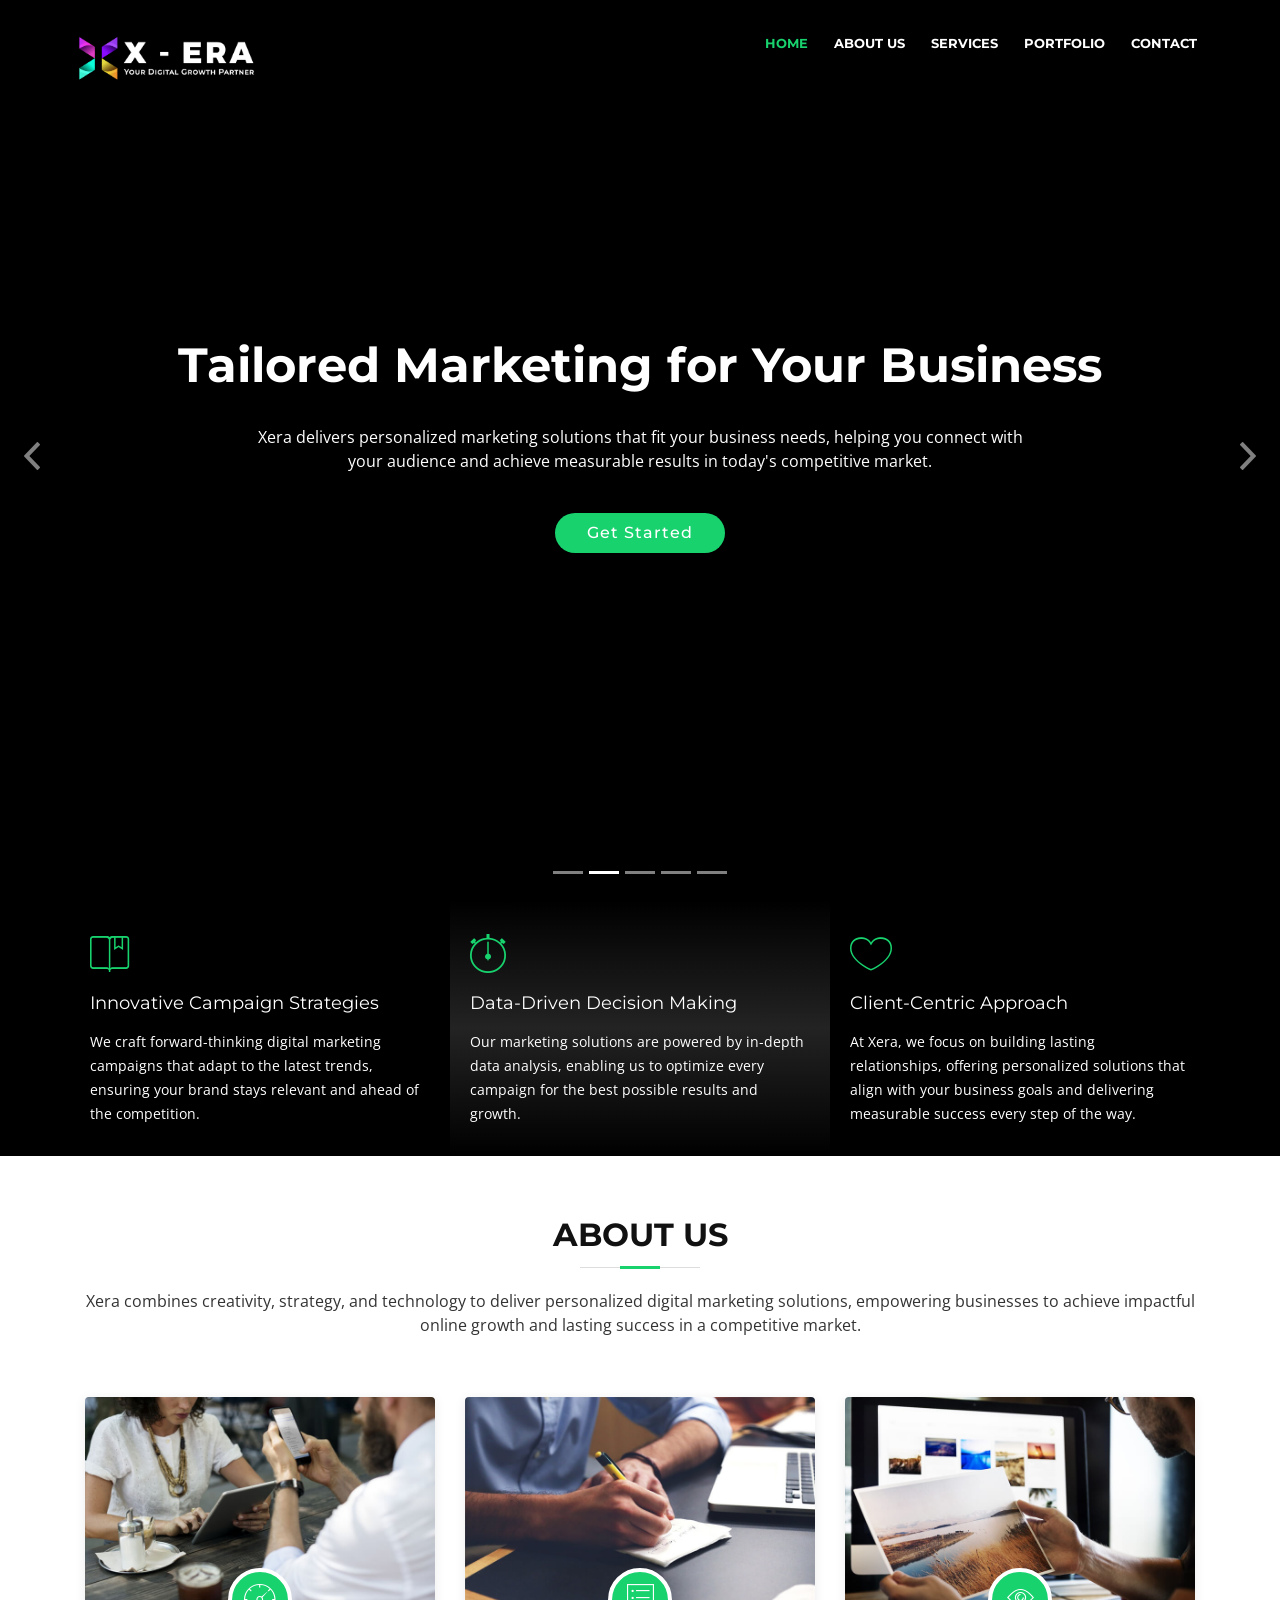
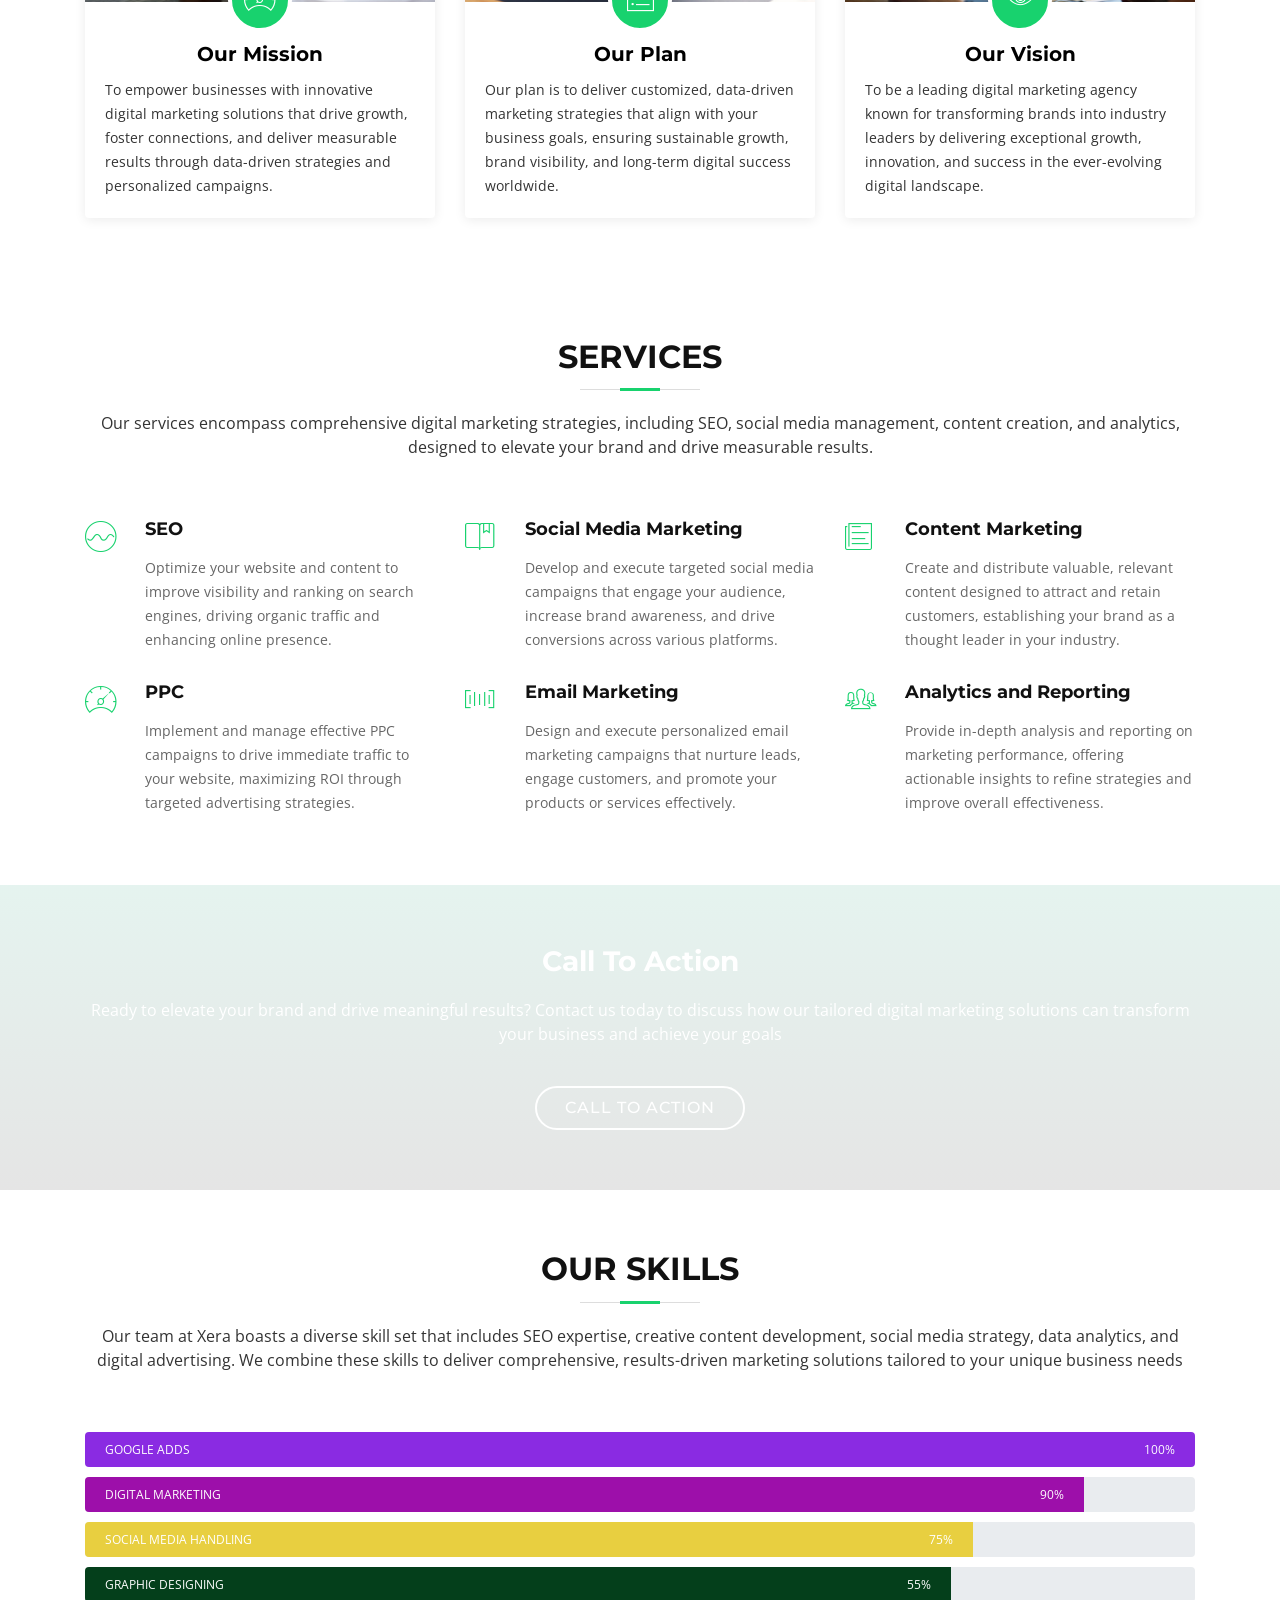
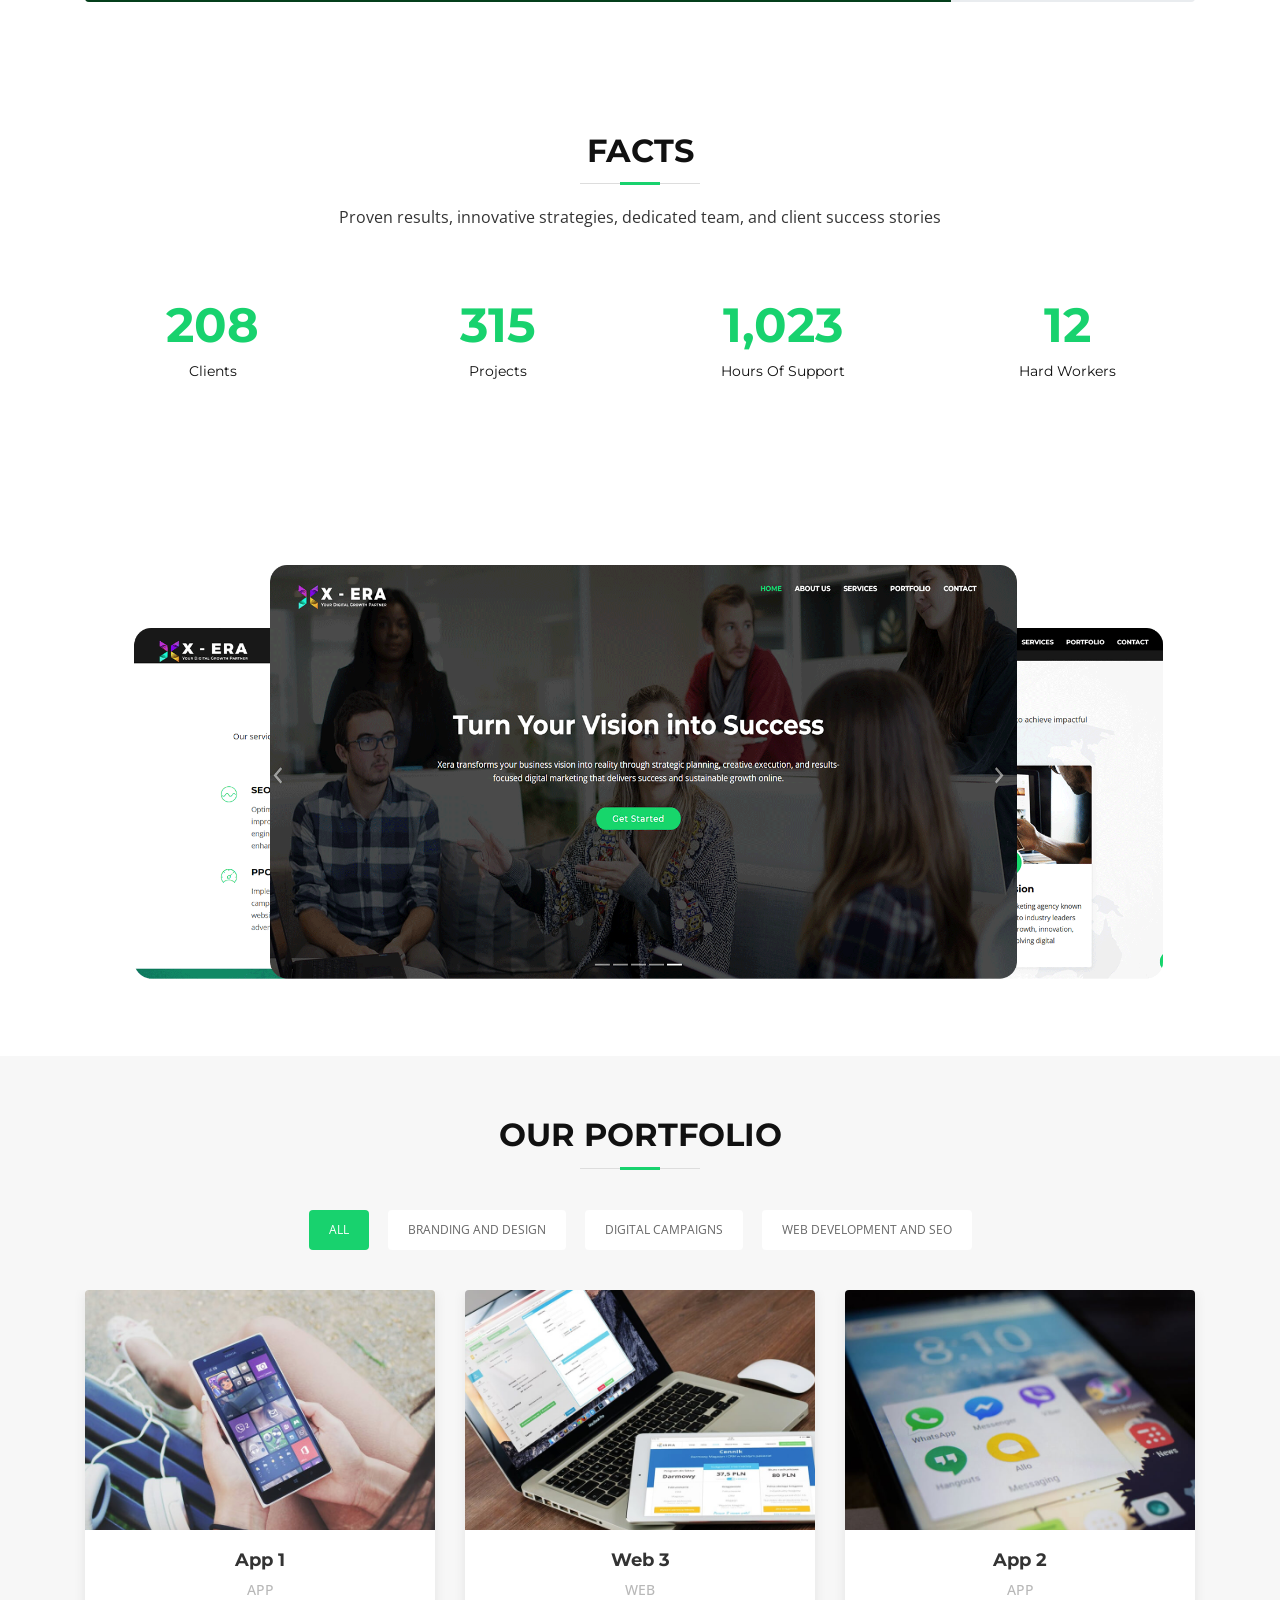
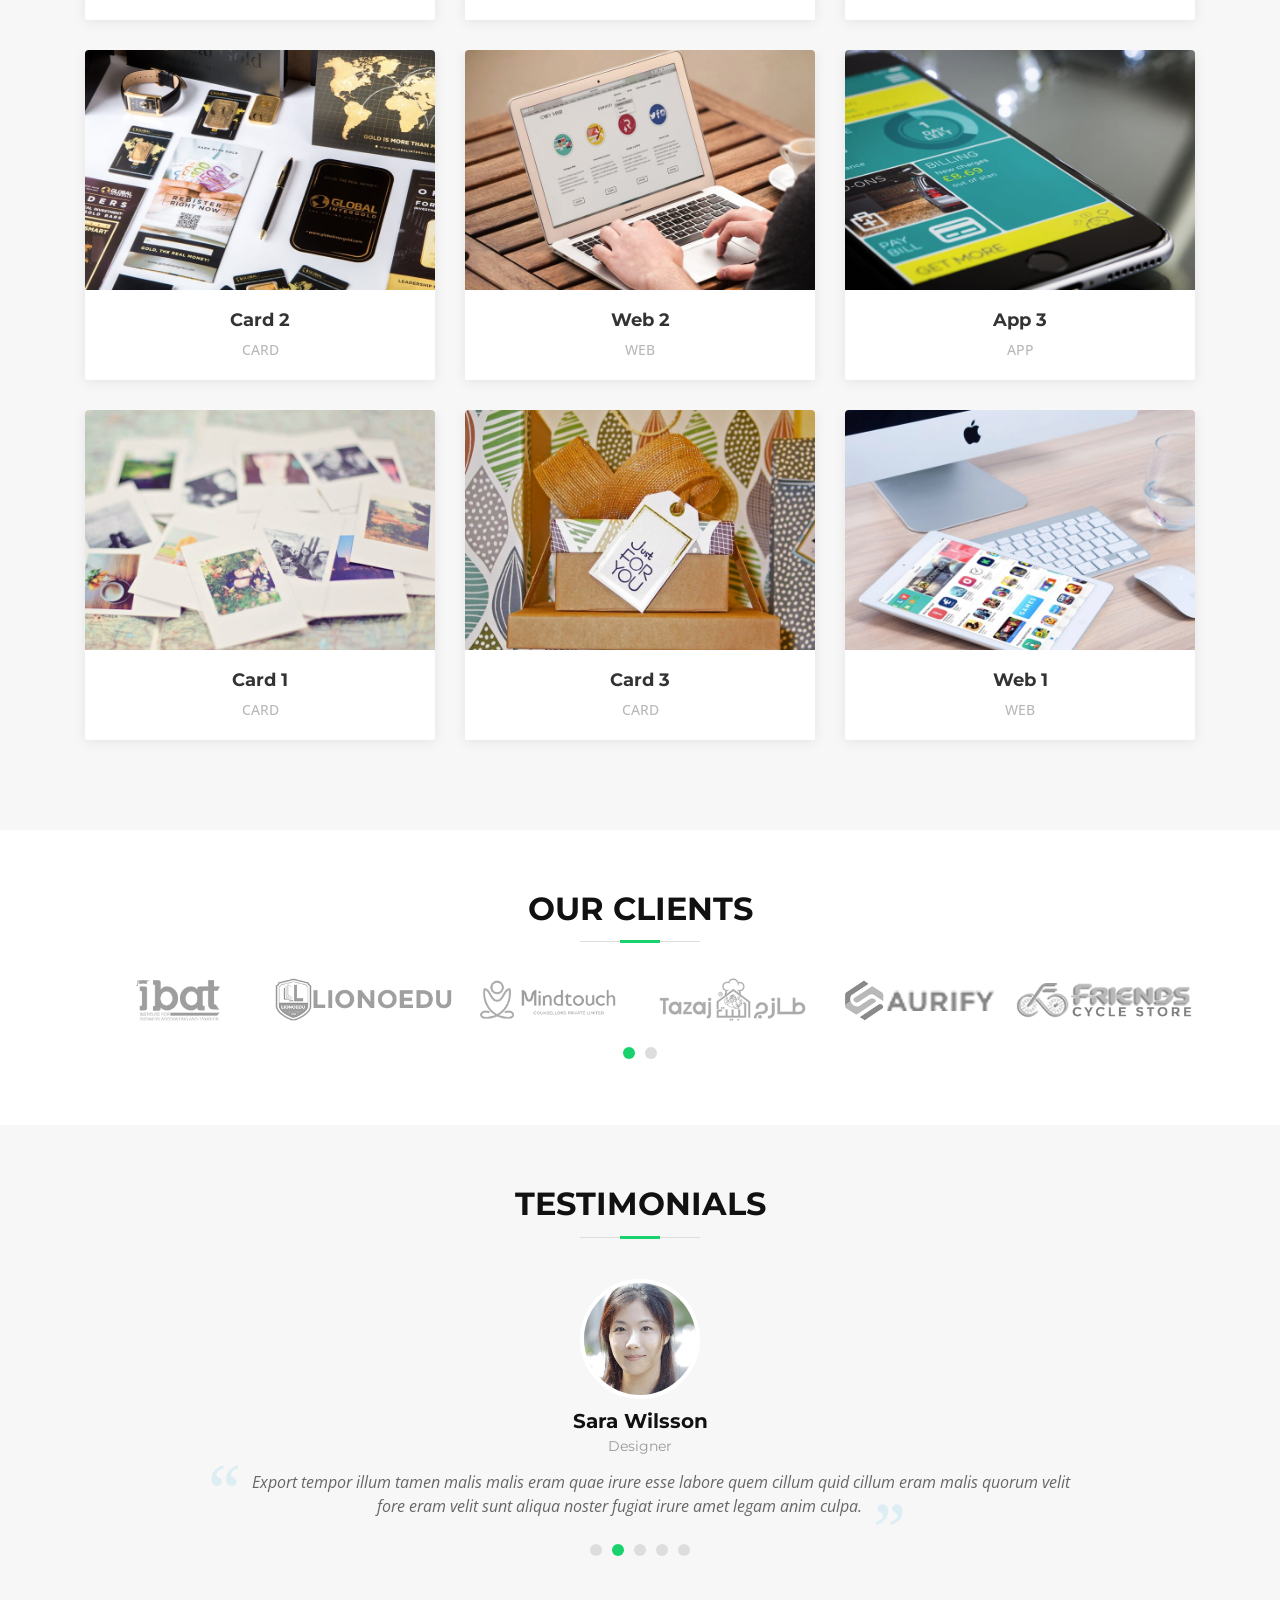
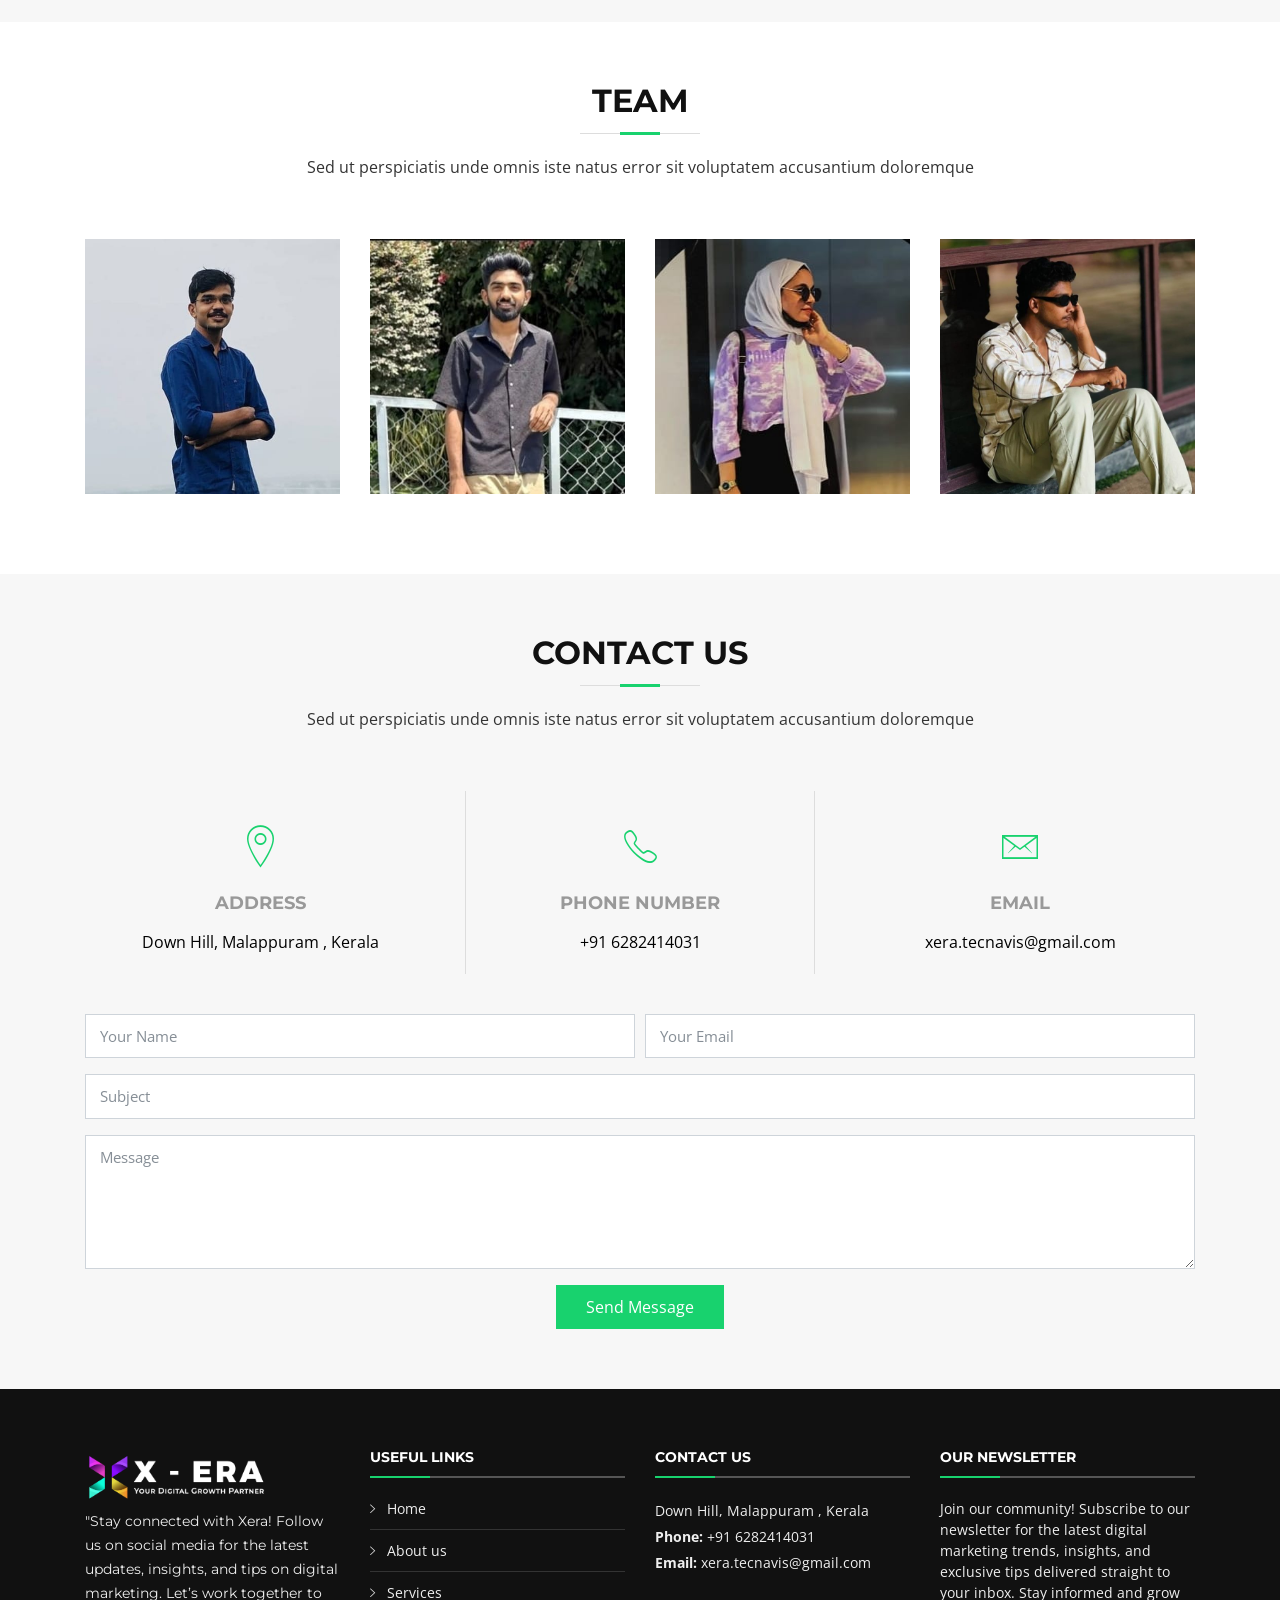
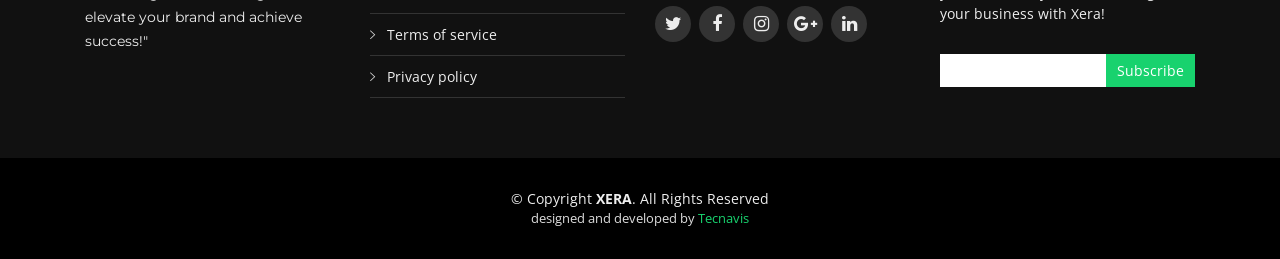
==== commit 3a7828d3: "ed" ====
--- a/index.html
+++ b/index.html
@@ -358,25 +358,25 @@
         <div class="skills-content">
 
           <div class="progress">
-            <div class="progress-bar bg-success" role="progressbar" aria-valuenow="100" aria-valuemin="0" aria-valuemax="100">
+            <div class="progress-bar " style="background-color: blueviolet;" role="progressbar" aria-valuenow="100" aria-valuemin="0" aria-valuemax="100">
               <span class="skill">Google adds <i class="val">100%</i></span>
             </div>
           </div>
 
           <div class="progress">
-            <div class="progress-bar bg-info" role="progressbar" aria-valuenow="90" aria-valuemin="0" aria-valuemax="100">
+            <div class="progress-bar " style="background-color: rgb(157, 15, 170);"   role="progressbar" aria-valuenow="90" aria-valuemin="0" aria-valuemax="90">
               <span class="skill">Digital marketing <i class="val">90%</i></span>
             </div>
           </div>
 
           <div class="progress">
-            <div class="progress-bar bg-warning" role="progressbar" aria-valuenow="75" aria-valuemin="0" aria-valuemax="100">
+            <div class="progress-bar " style="background-color: rgb(232, 207, 64);"   role="progressbar" aria-valuenow="80" aria-valuemin="0" aria-valuemax="75">
               <span class="skill">Social media handling <i class="val">75%</i></span>
             </div>
           </div>
 
           <div class="progress">
-            <div class="progress-bar bg-danger" role="progressbar" aria-valuenow="55" aria-valuemin="0" aria-valuemax="100">
+            <div class="progress-bar " style="background-color: rgb(4, 63, 27);"  role="progressbar" aria-valuenow="78" aria-valuemin="0" aria-valuemax="78">
               <span class="skill">Graphic Designing<i class="val">55%</i></span>
             </div>
           </div>
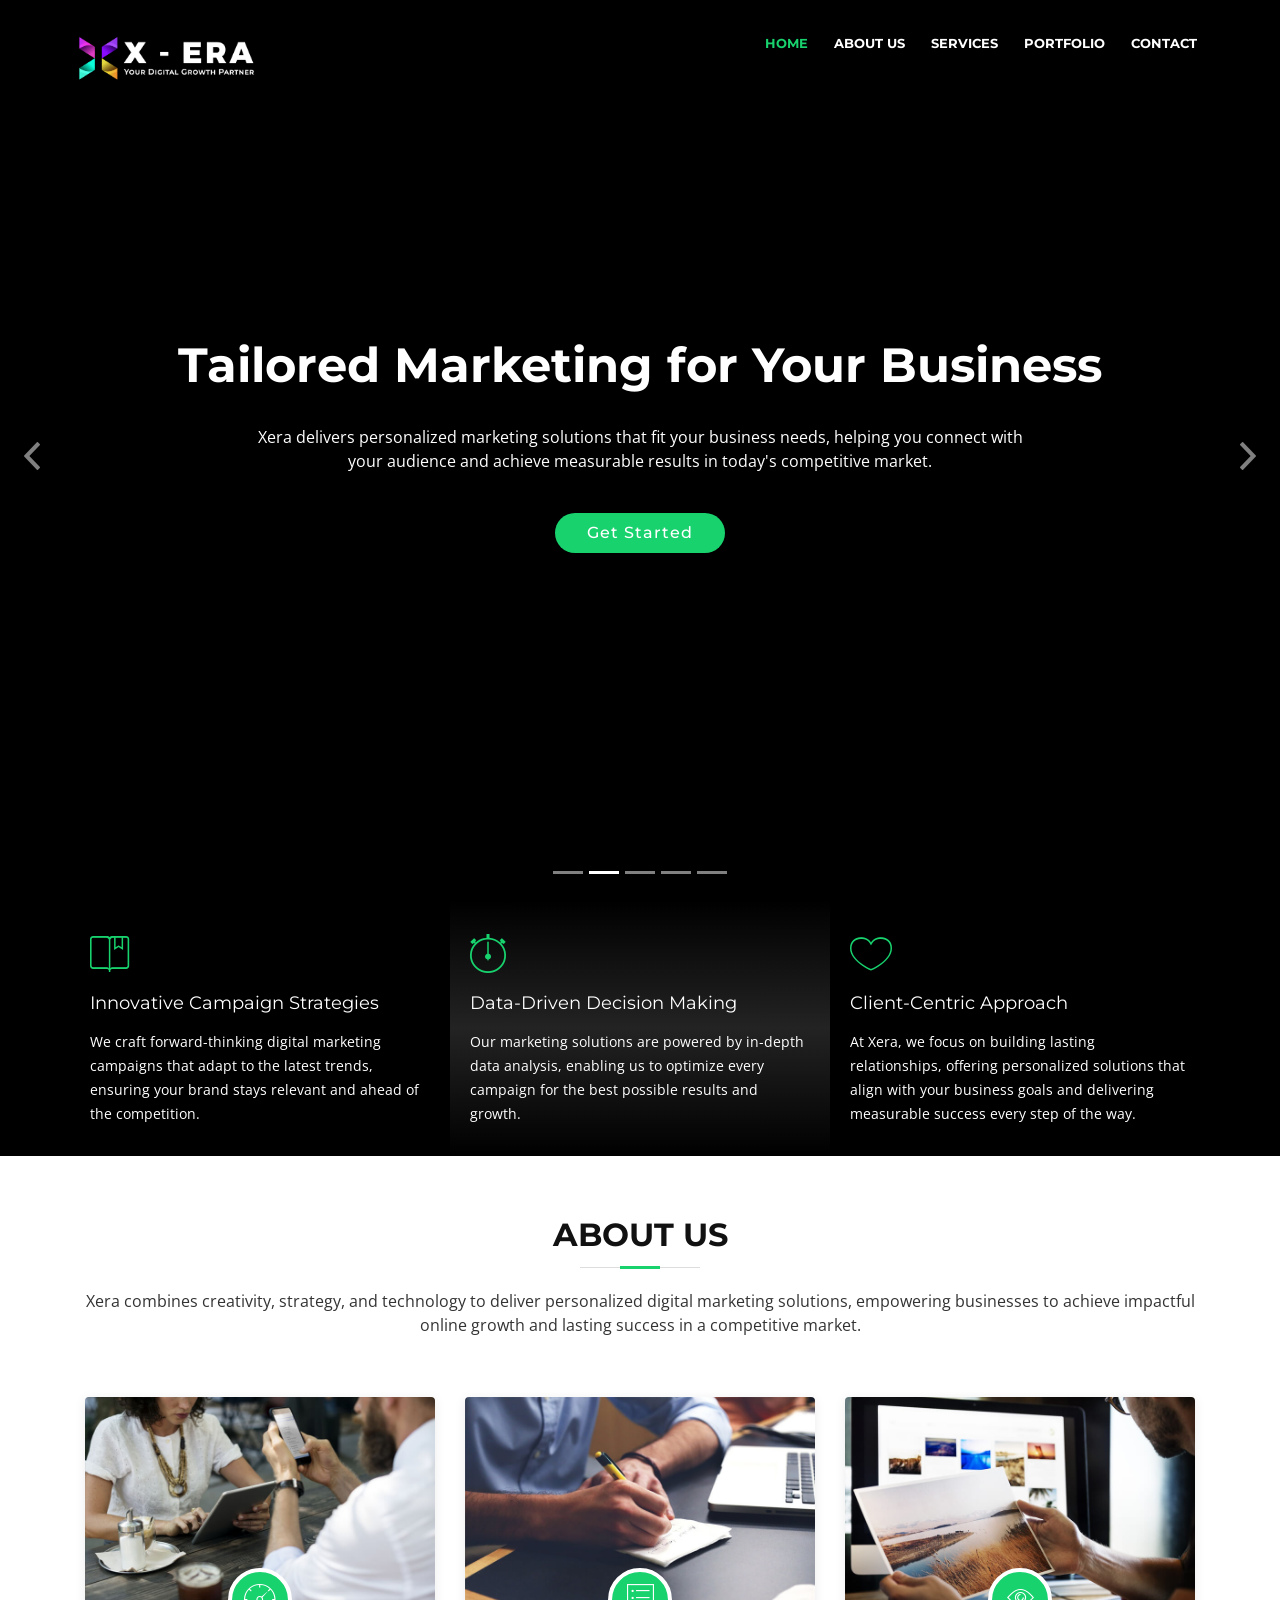
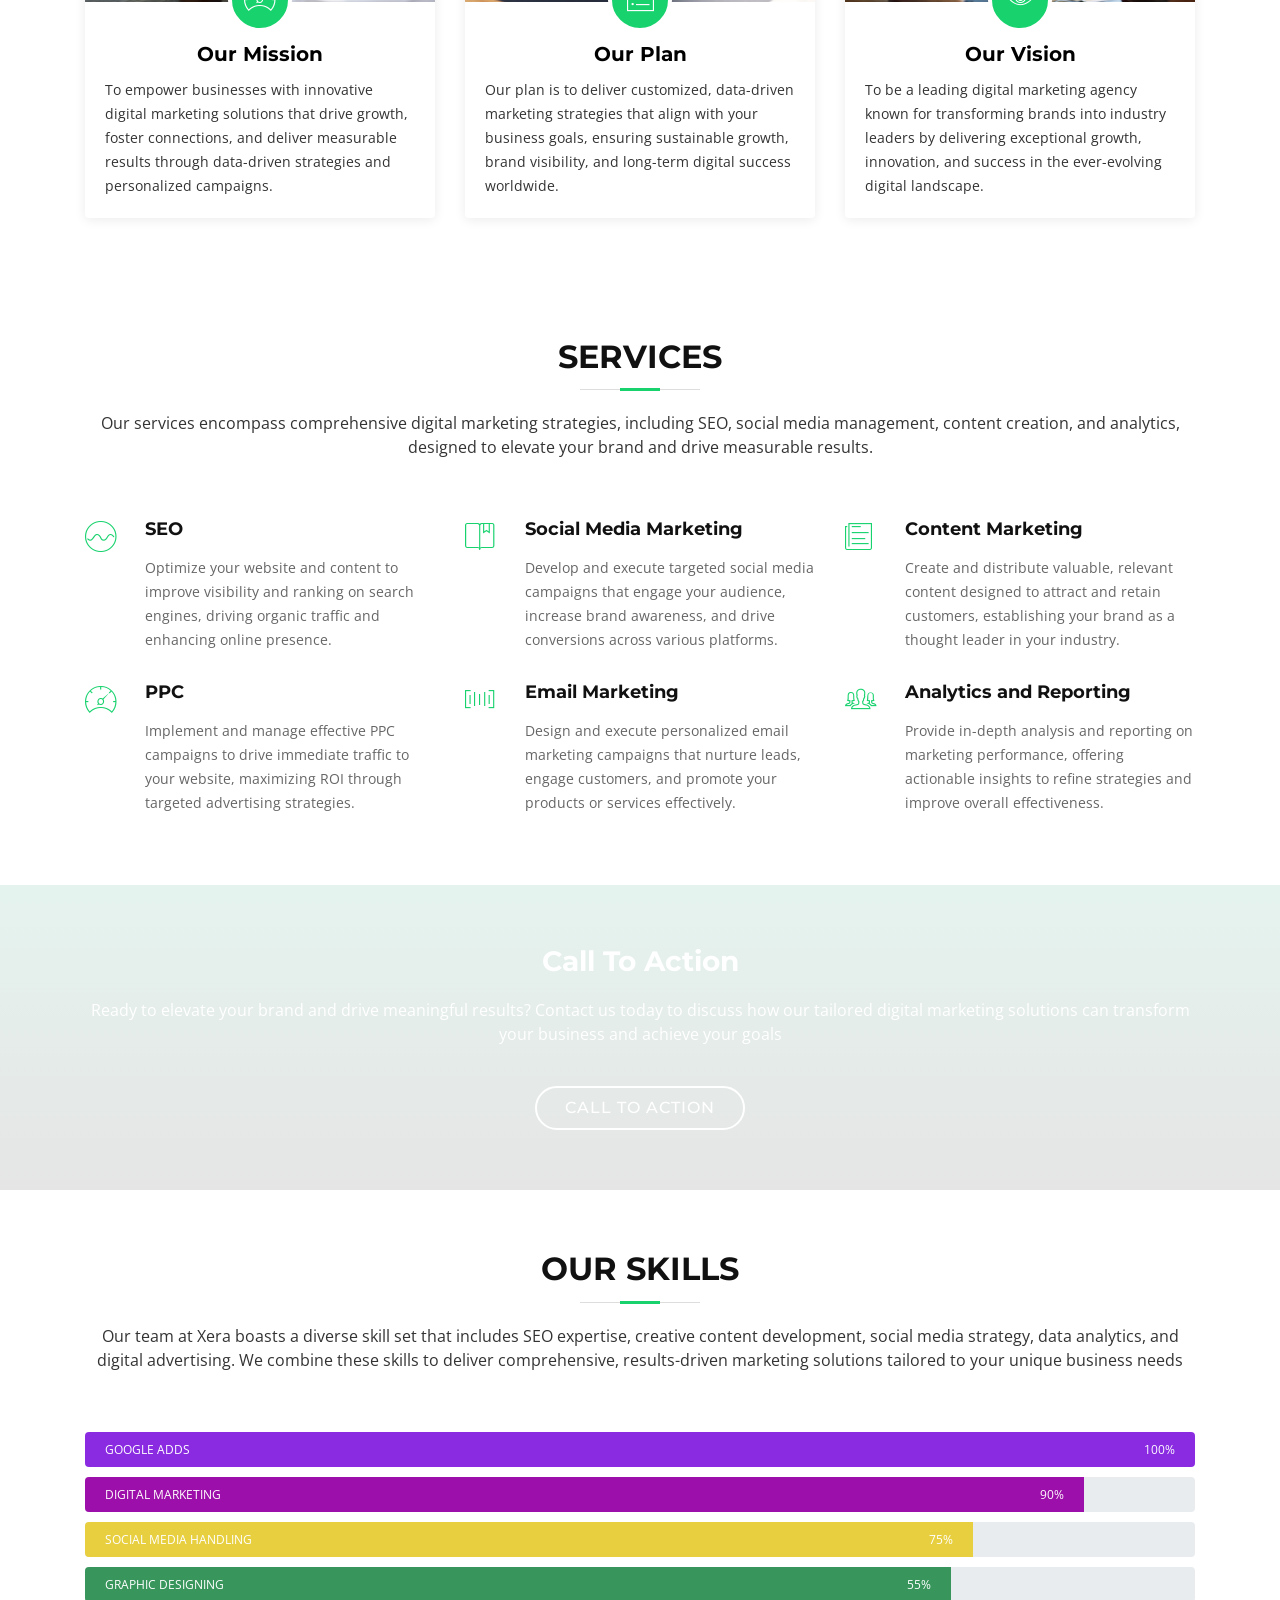
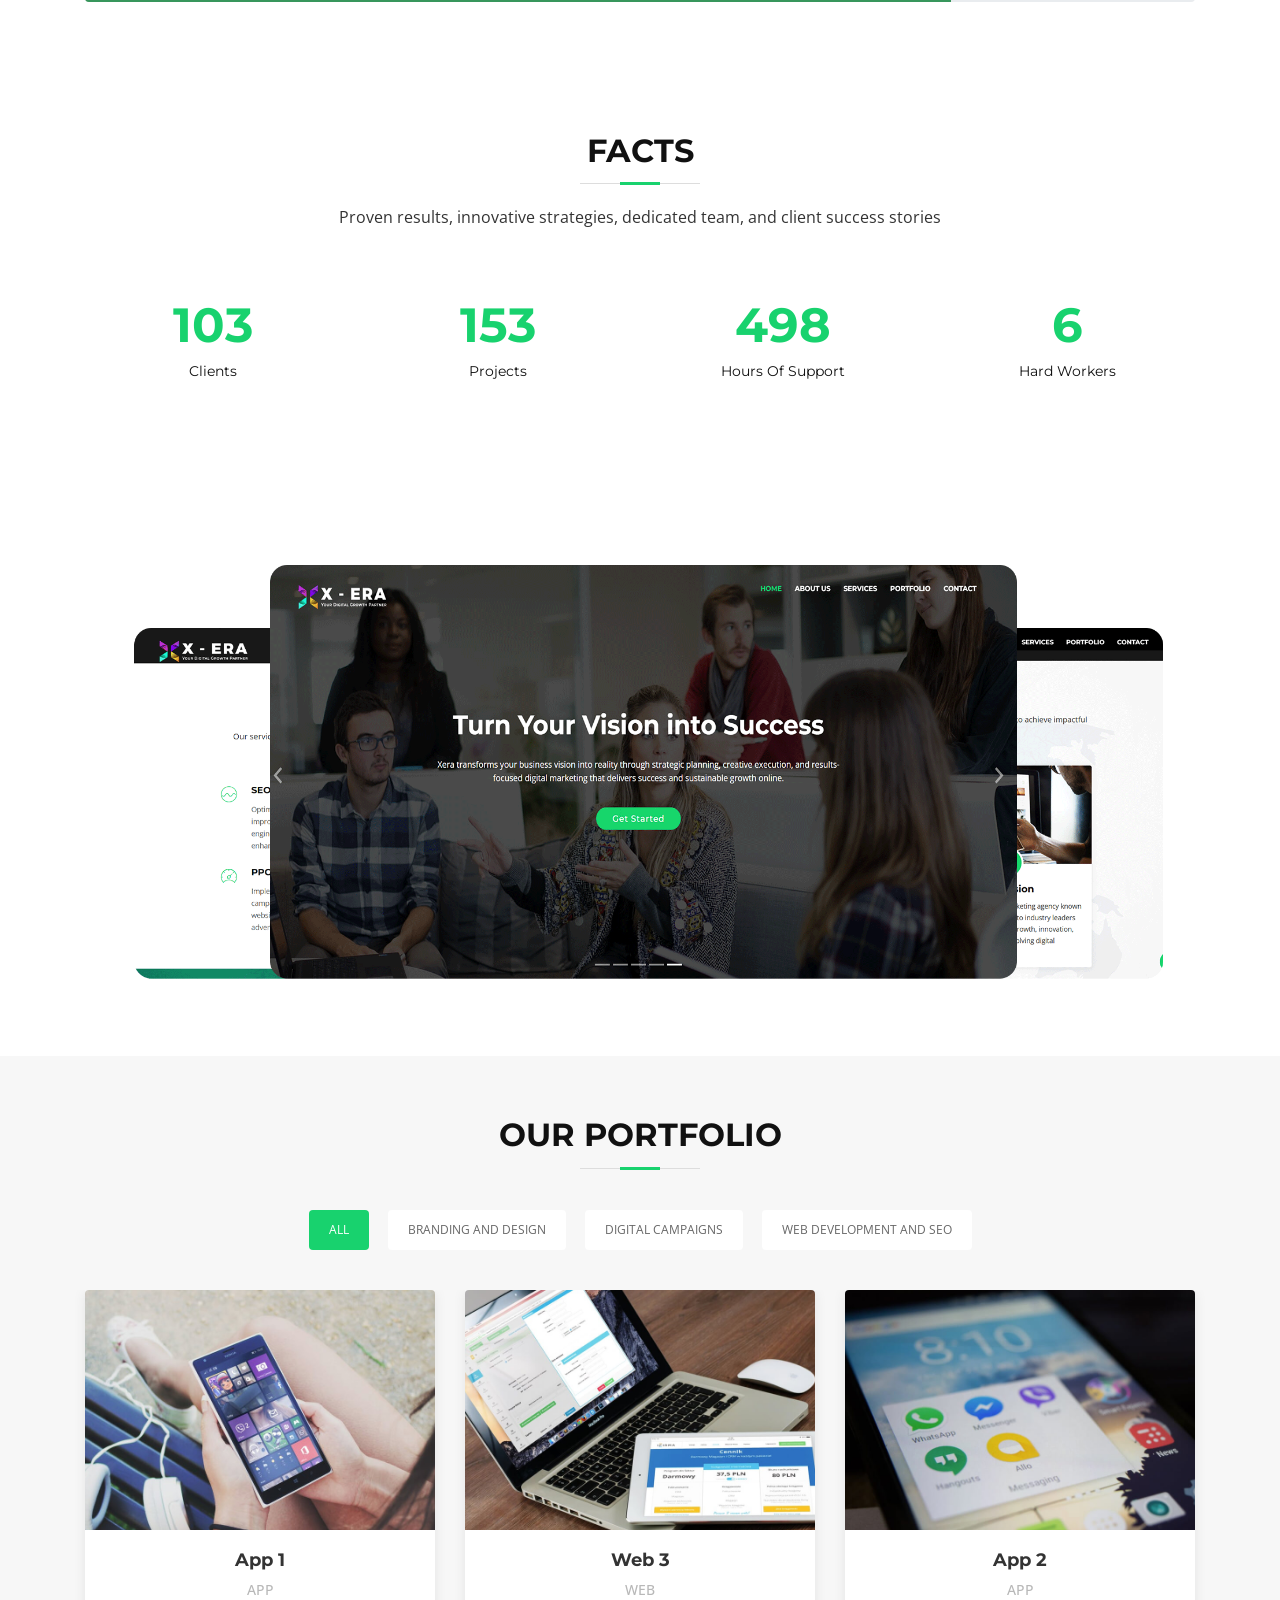
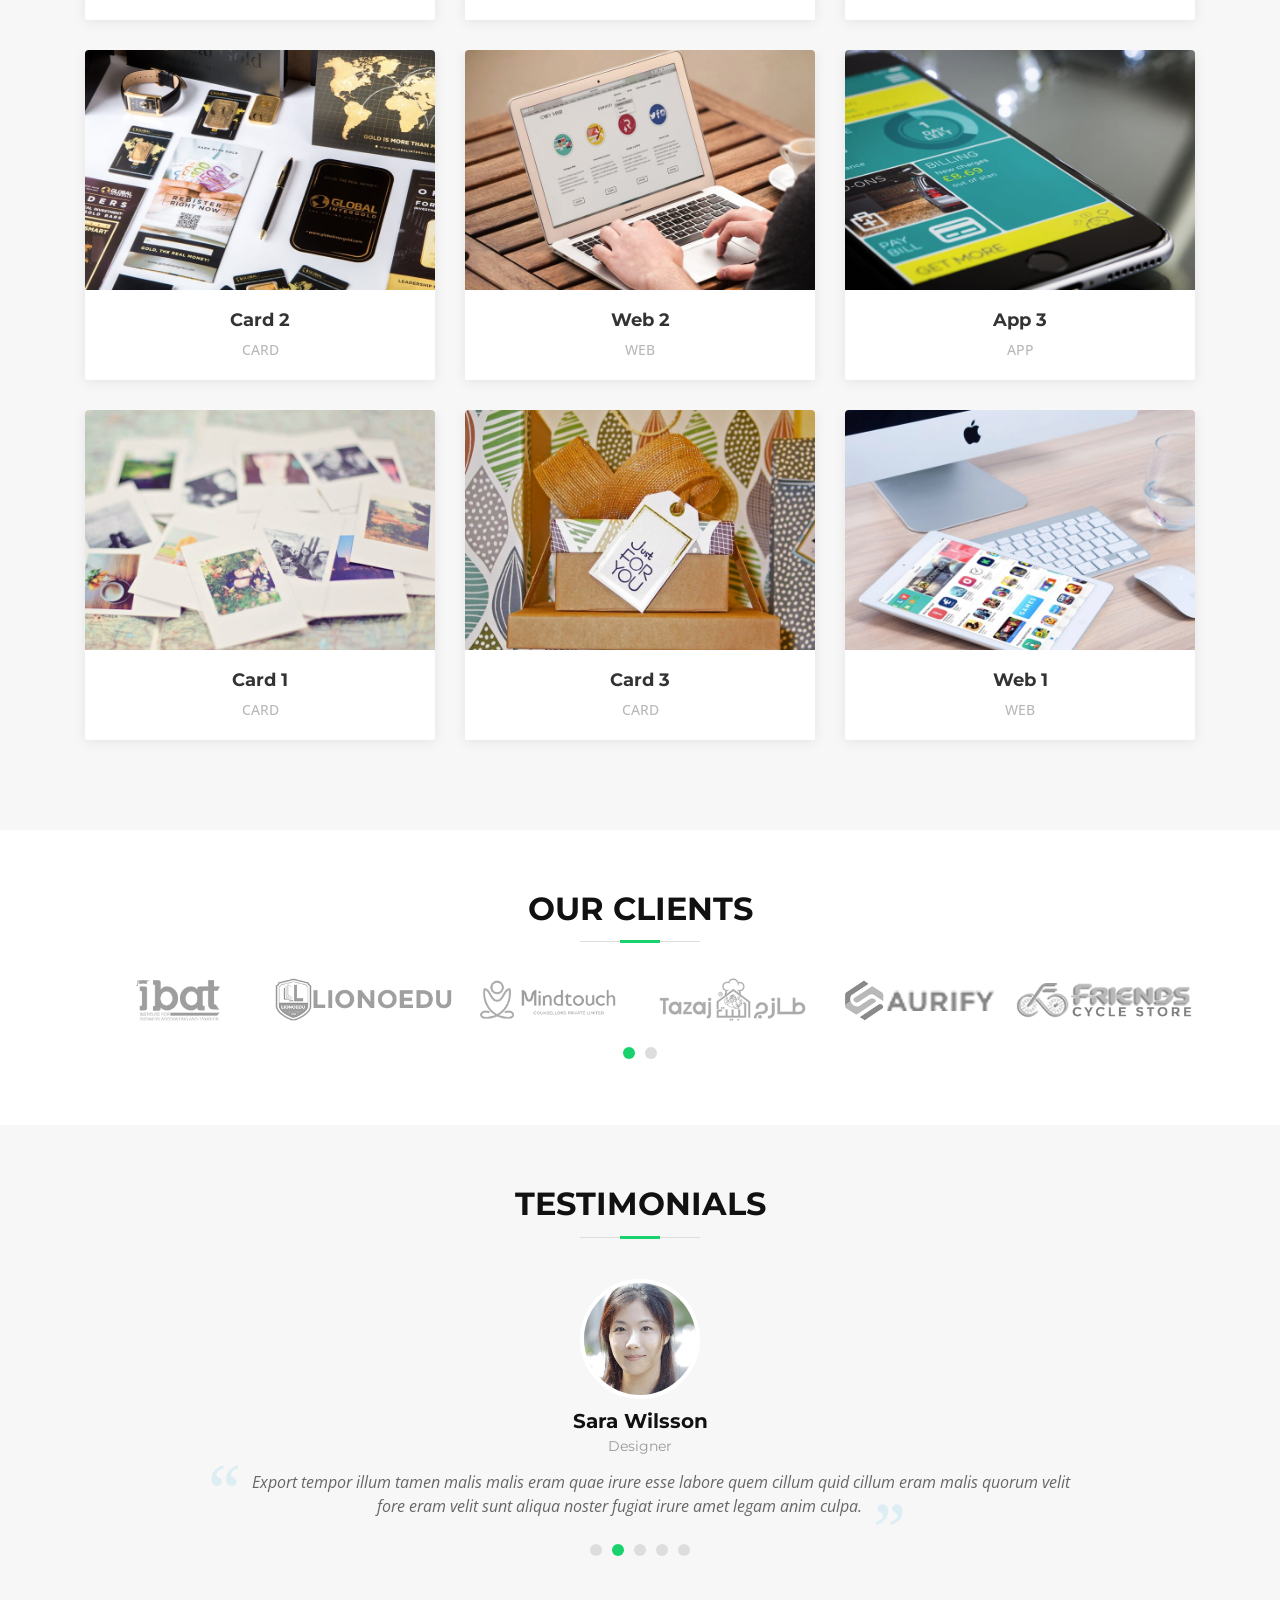
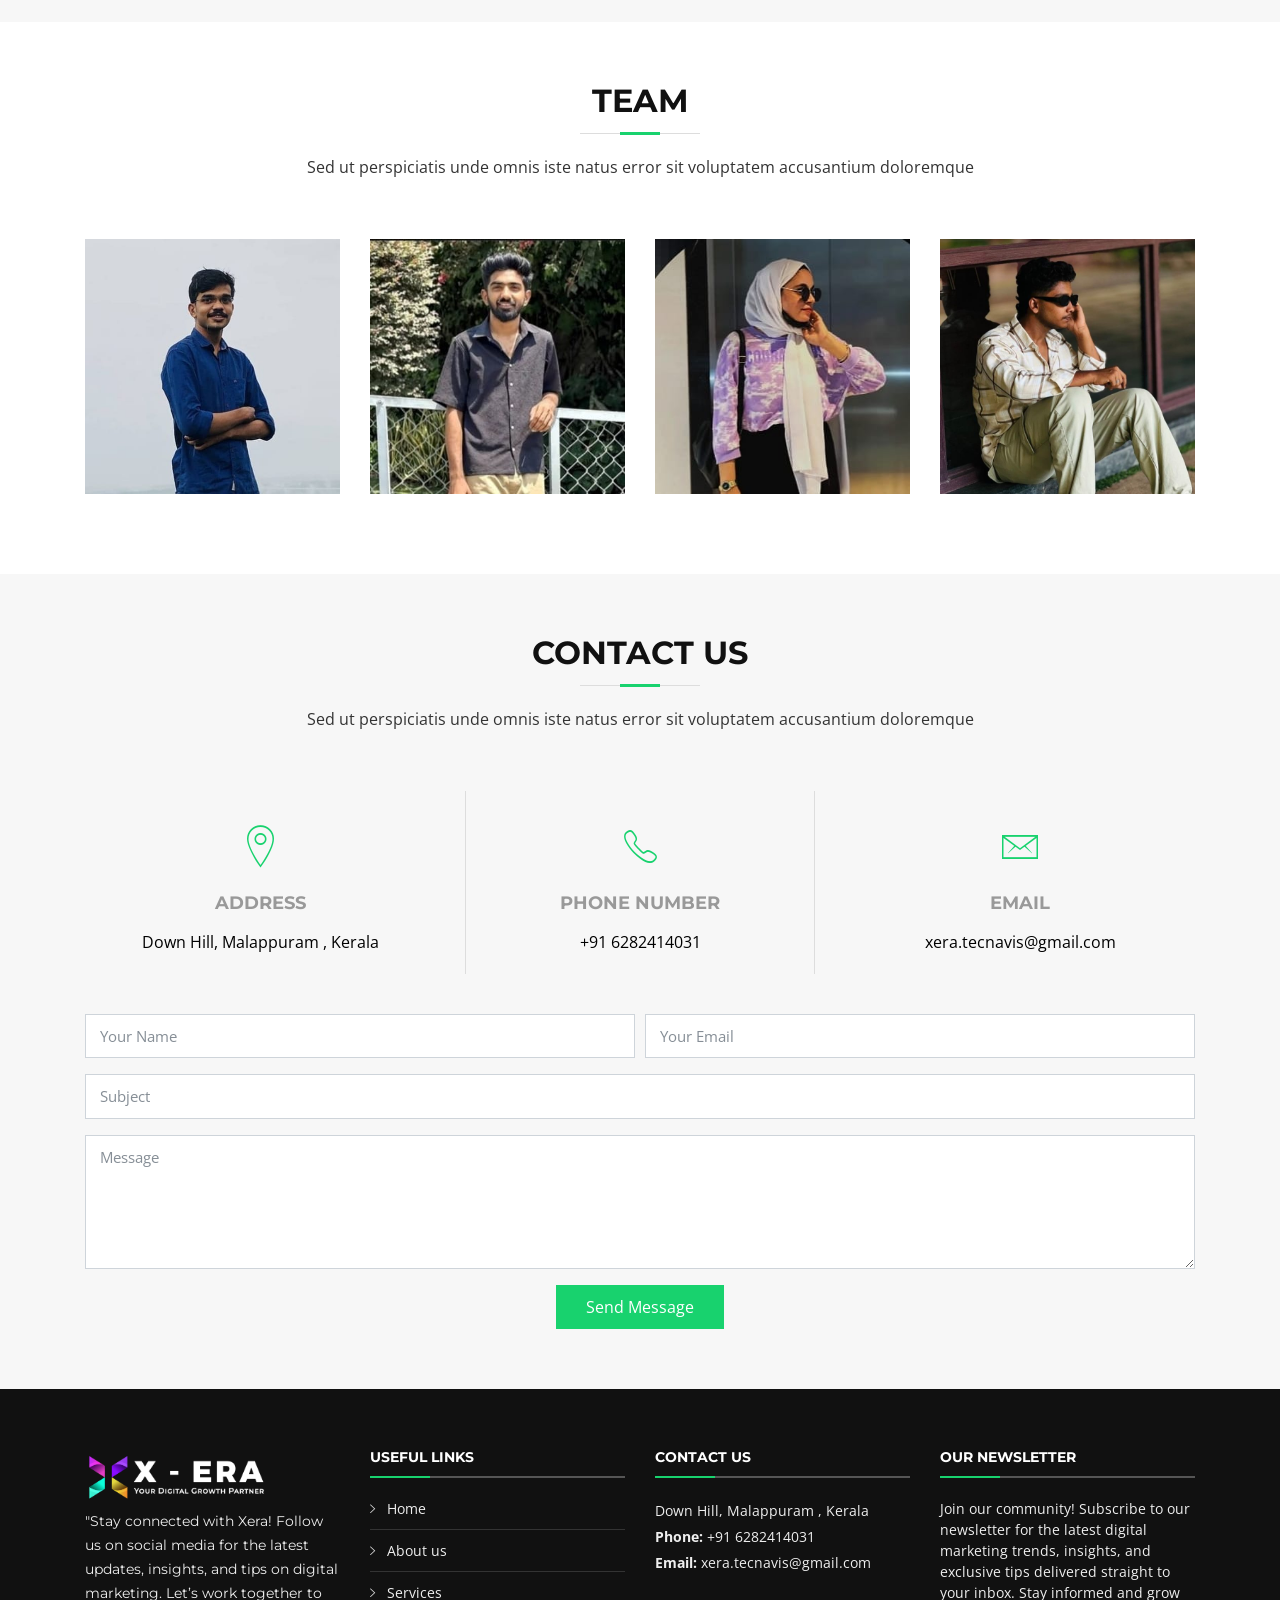
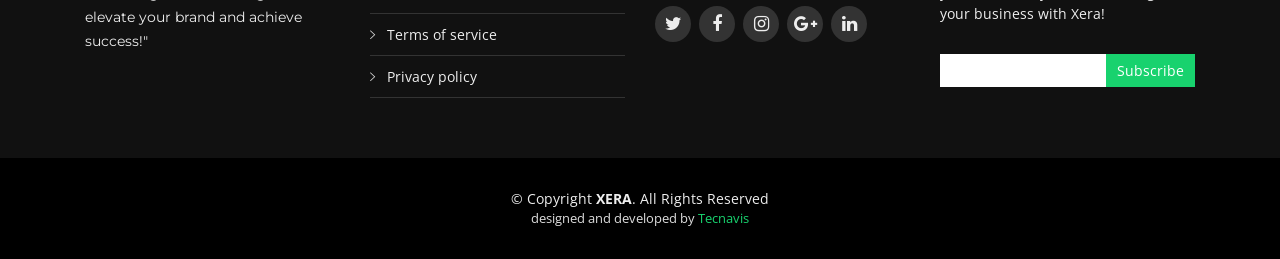
==== commit 630bbcf6: "ed" ====
--- a/index.html
+++ b/index.html
@@ -376,7 +376,7 @@
           </div>
 
           <div class="progress">
-            <div class="progress-bar " style="background-color: rgb(4, 63, 27);"  role="progressbar" aria-valuenow="78" aria-valuemin="0" aria-valuemax="78">
+            <div class="progress-bar " style="background-color: rgb(56, 150, 92);"  role="progressbar" aria-valuenow="78" aria-valuemin="0" aria-valuemax="78">
               <span class="skill">Graphic Designing<i class="val">55%</i></span>
             </div>
           </div>
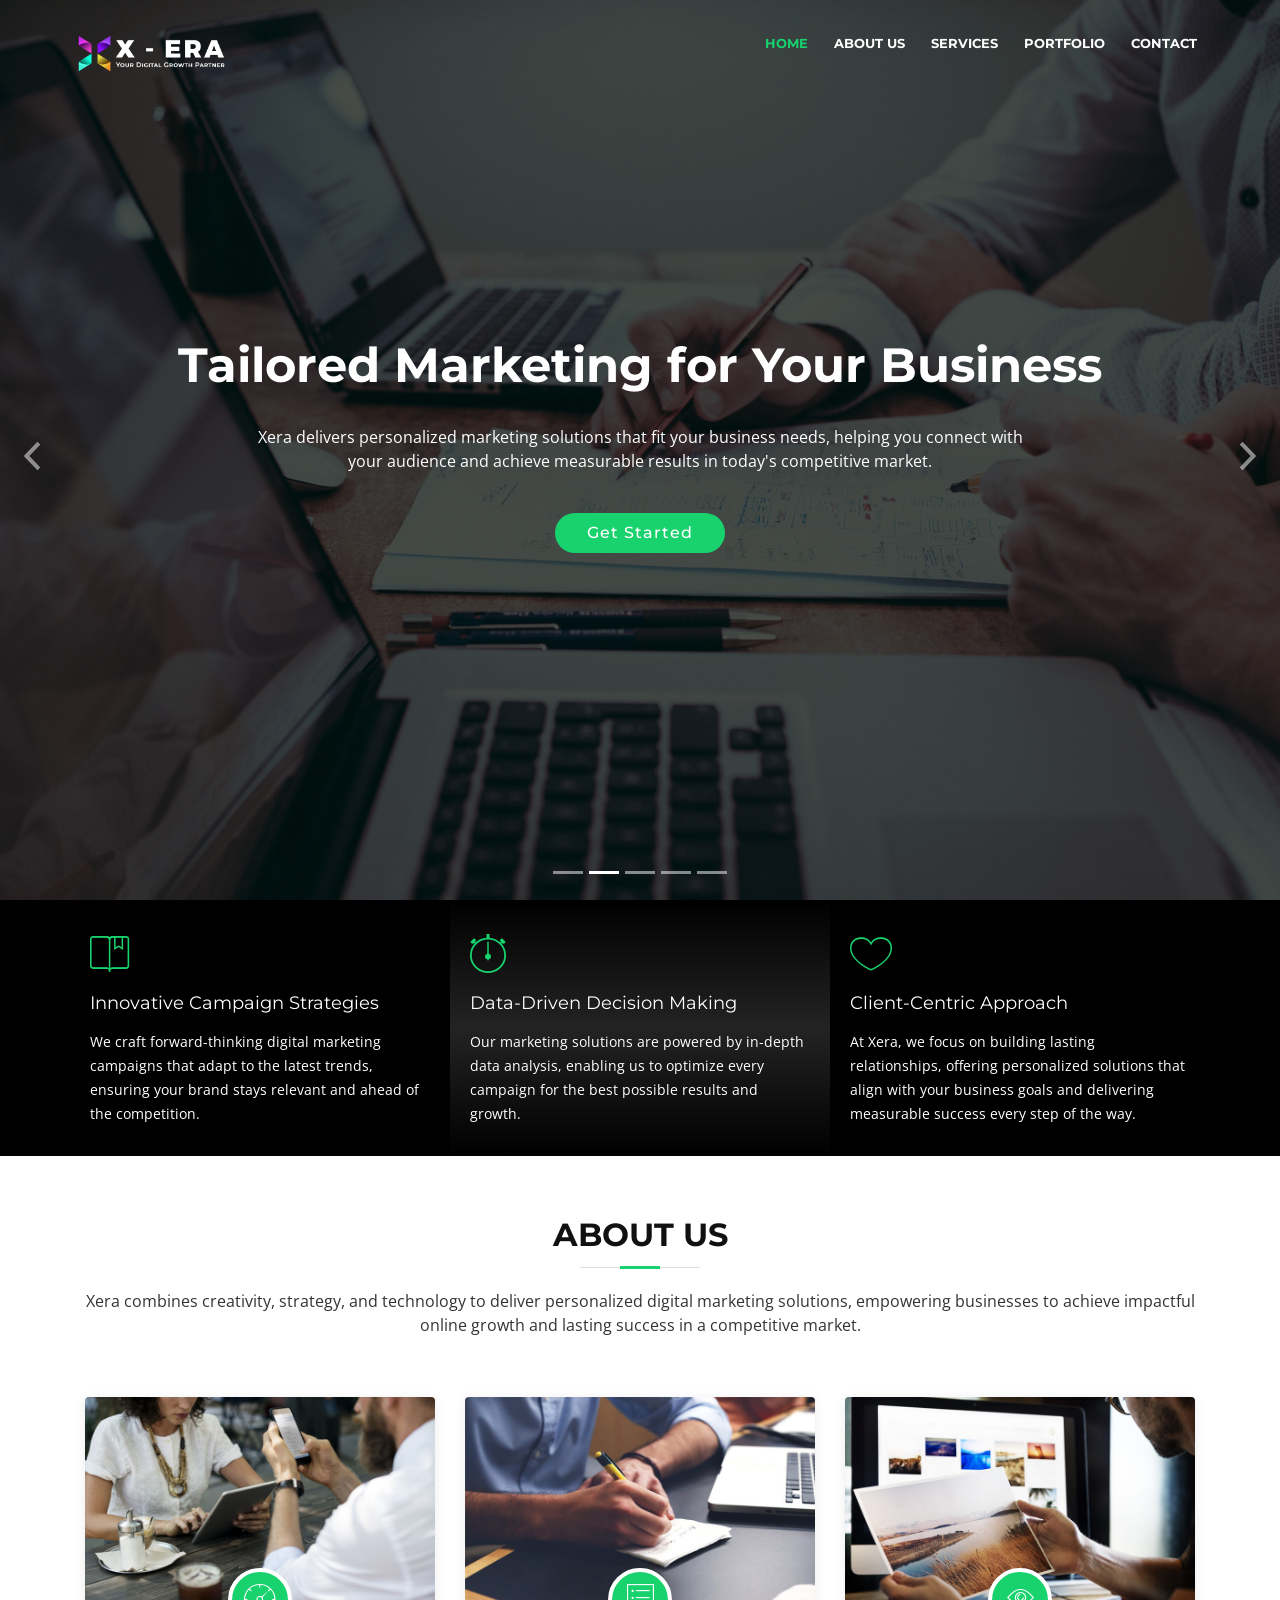
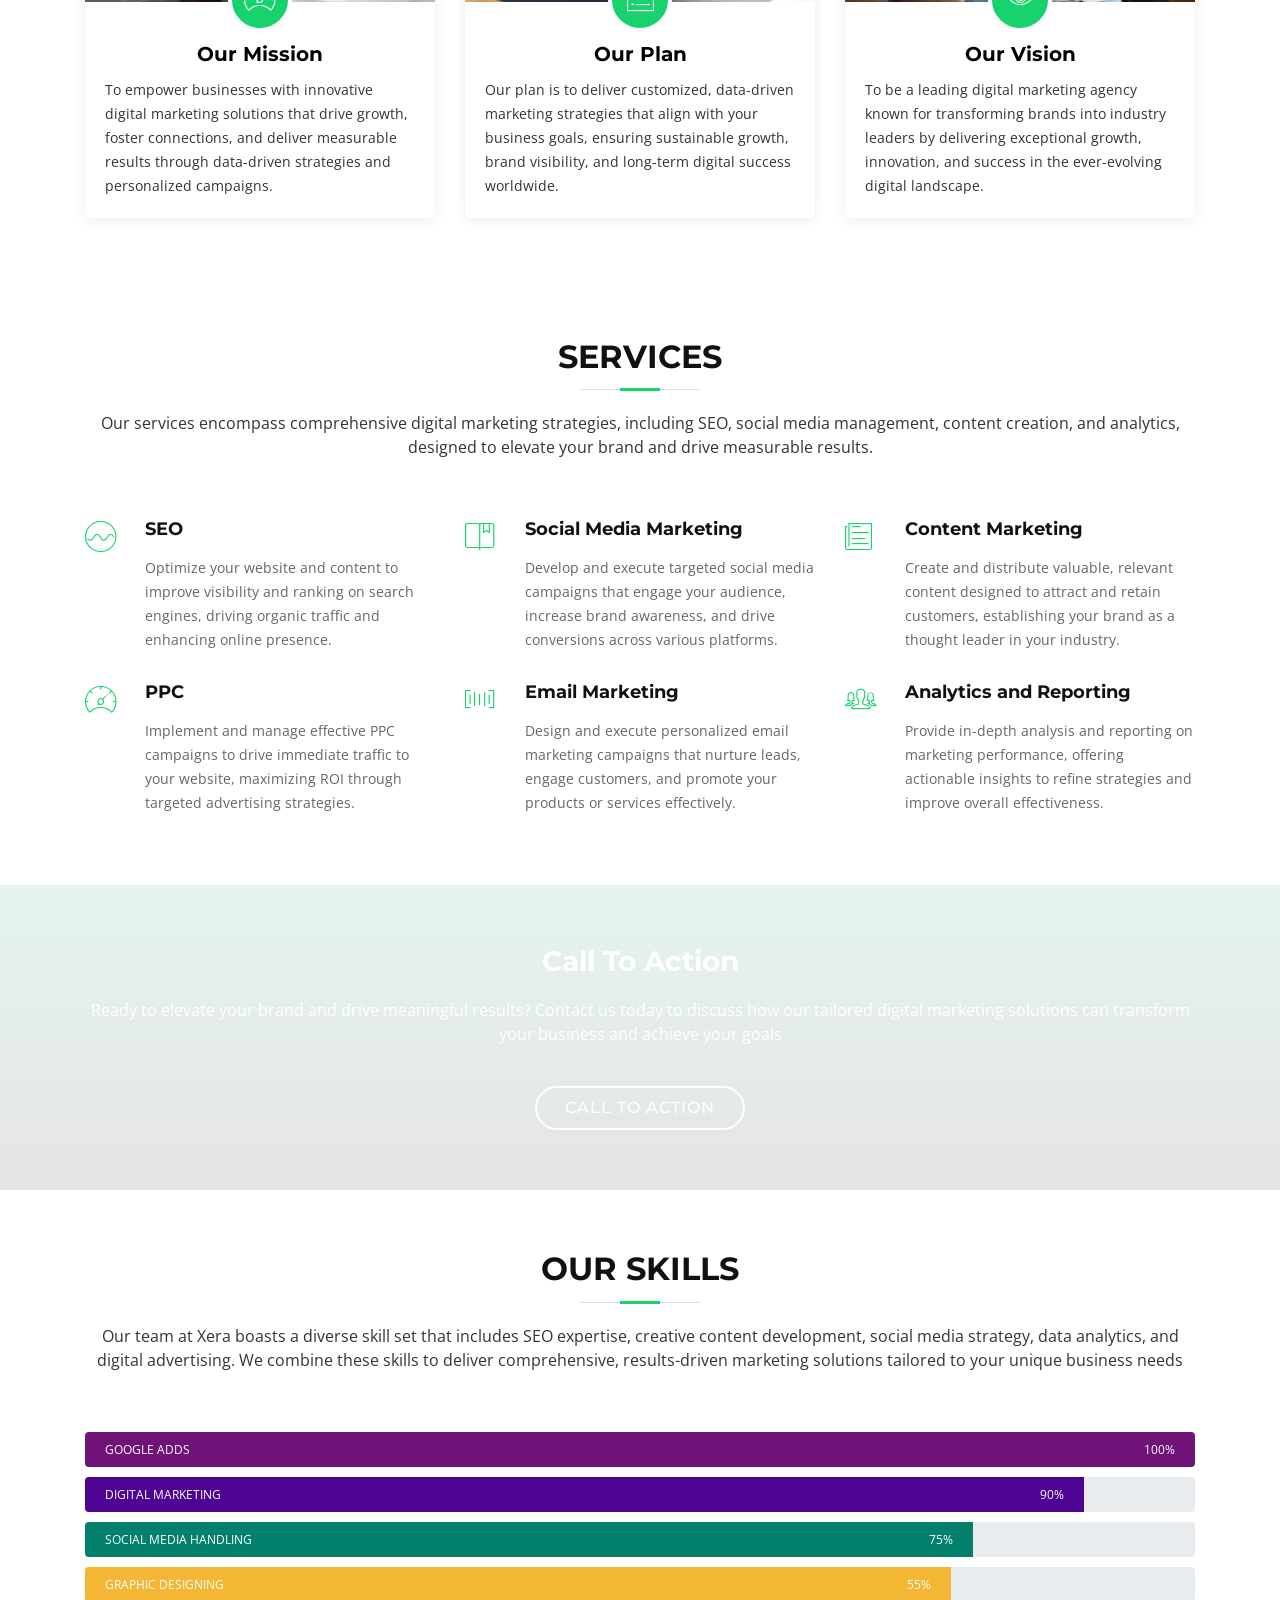
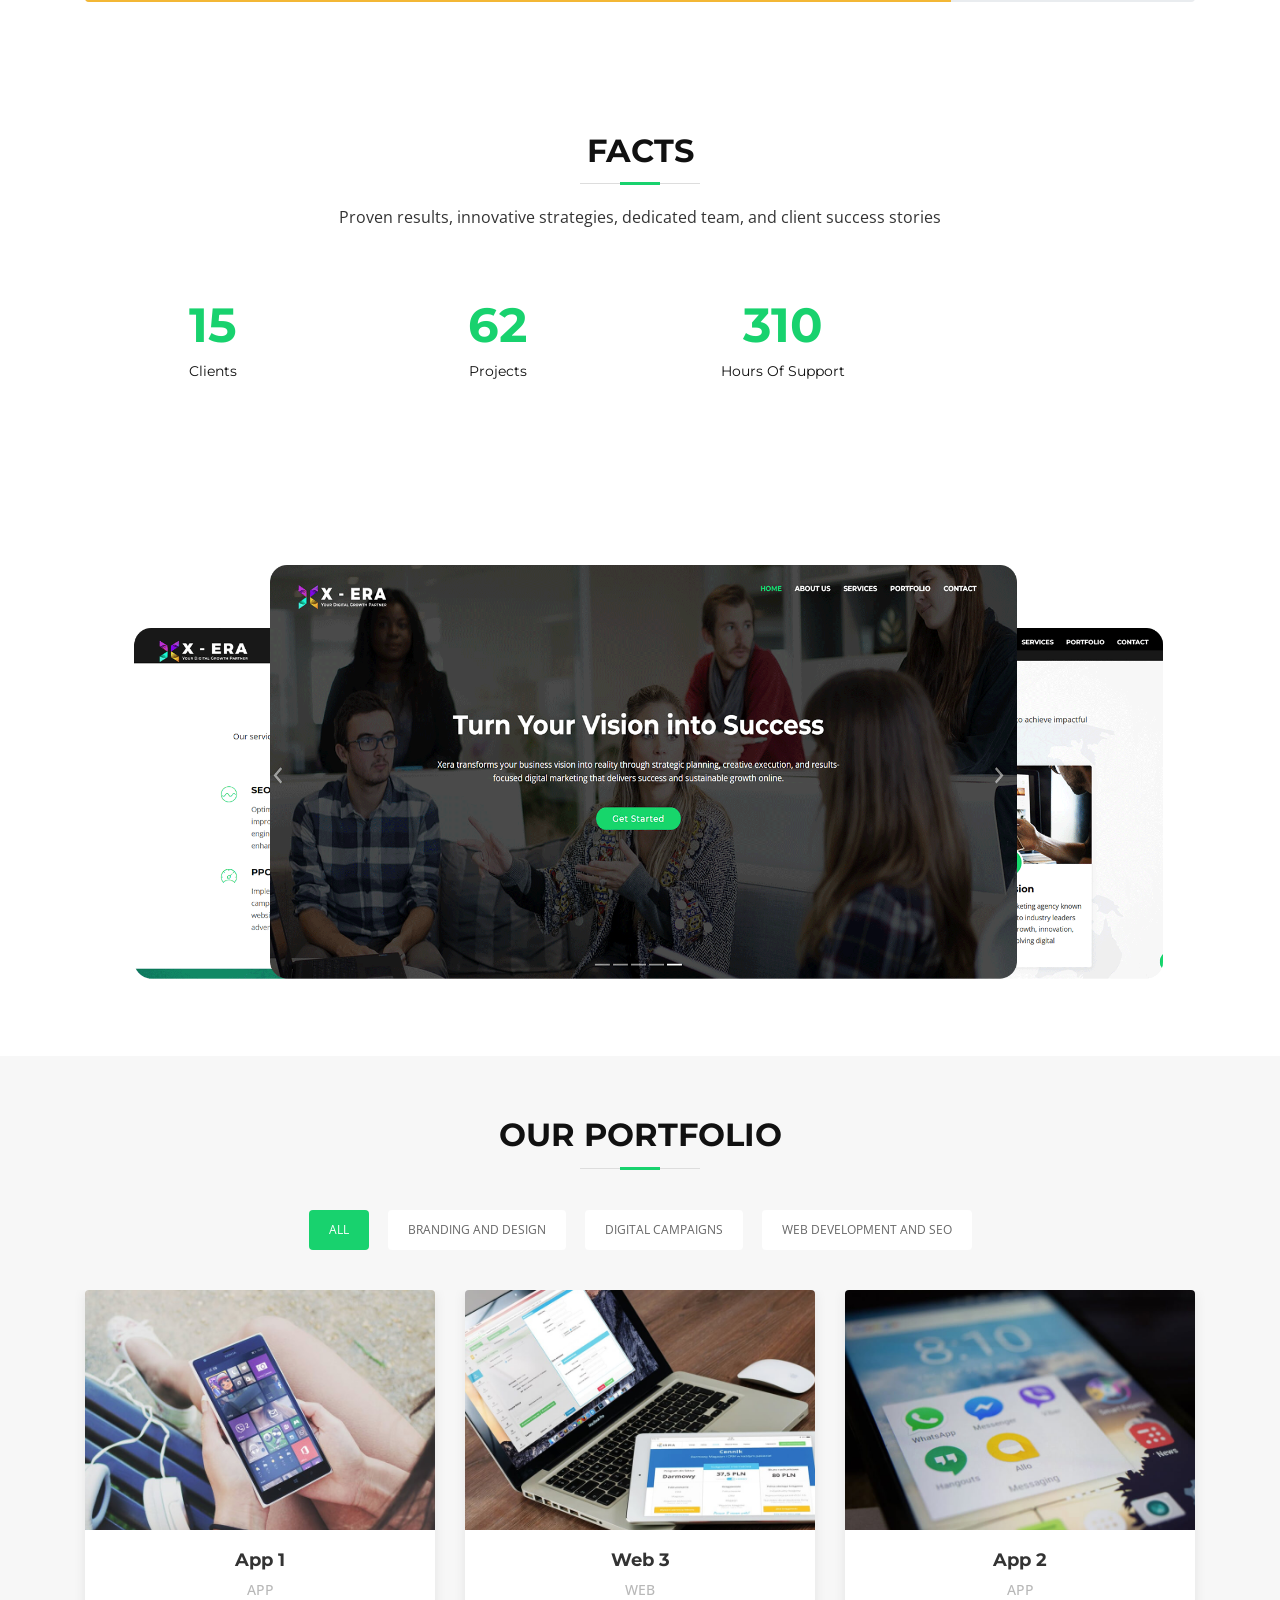
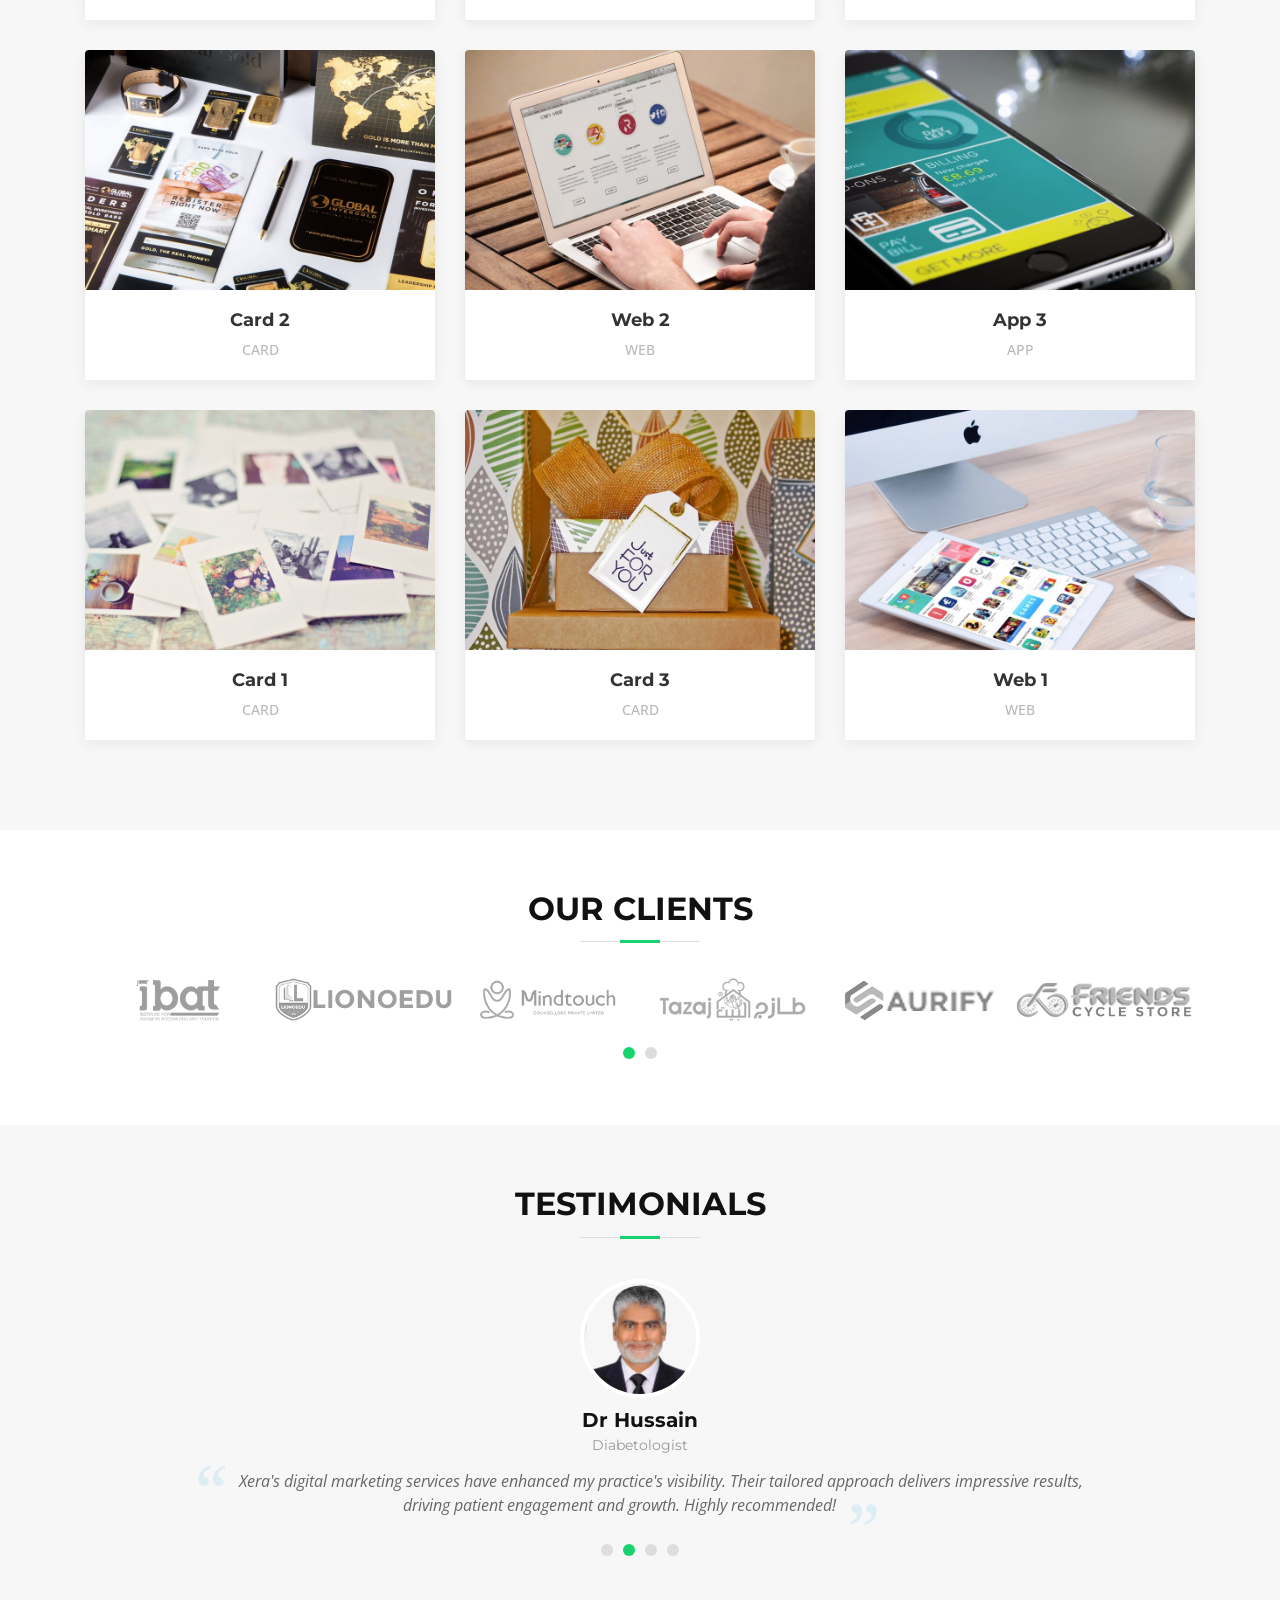
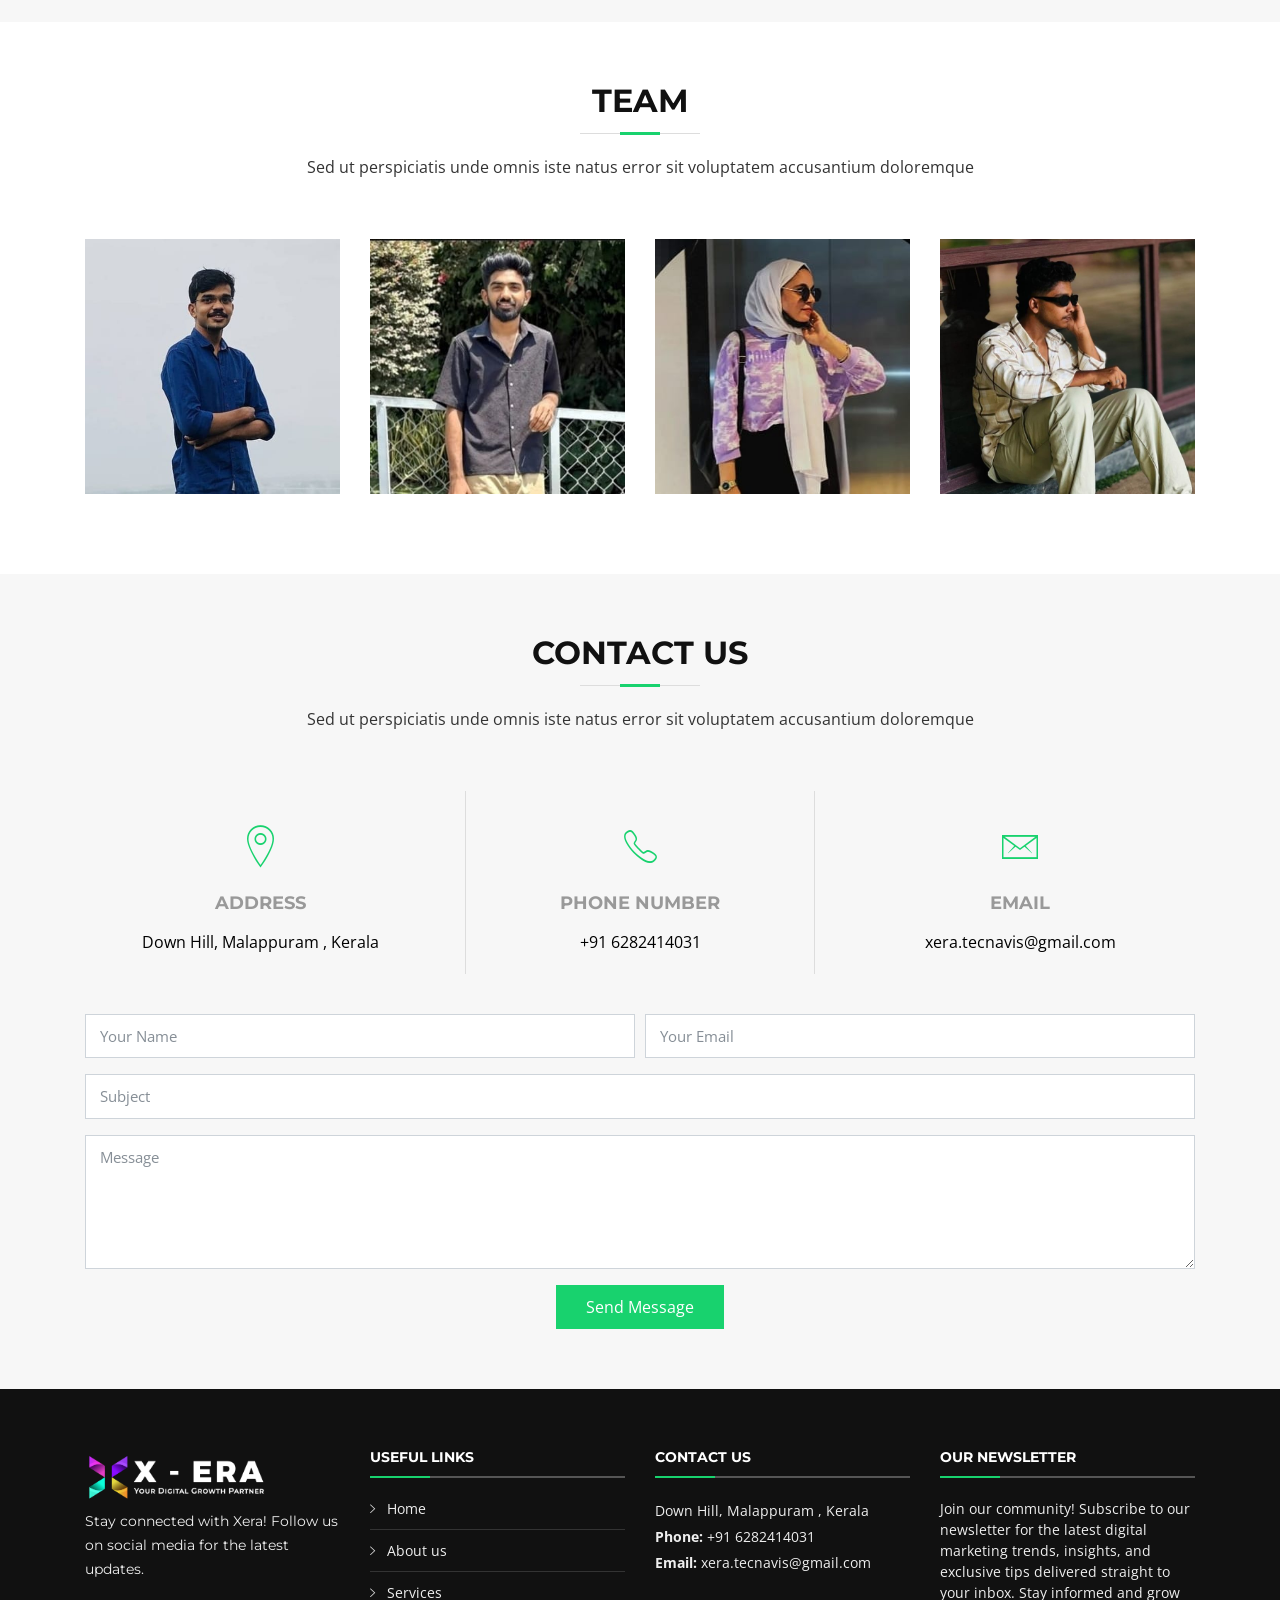
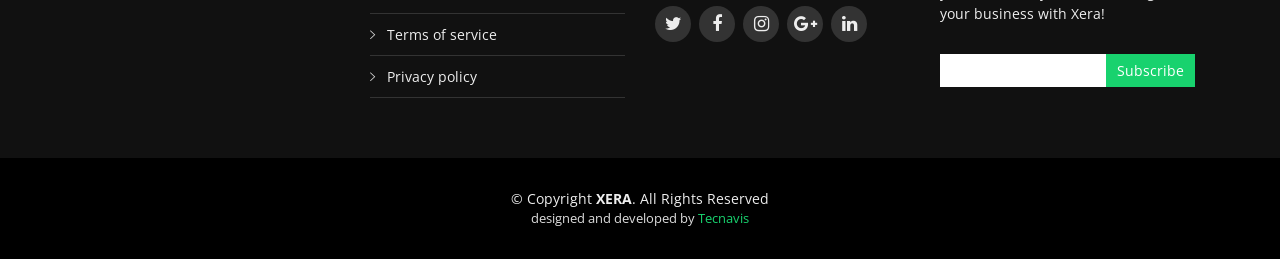
==== commit 1d6abf0a: "ed" ====
--- a/index.html
+++ b/index.html
@@ -46,7 +46,7 @@
       <div id="logo" class="pull-left">
         <!-- <h1><a href="#intro" class="scrollto">BizPage</a></h1> -->
         <!-- Uncomment below if you prefer to use an image logo -->
-        <a href="#intro"><img src="img/logo-landscape.png" alt="" title="" style="height: 60px;" ></a>
+        <a href="#intro"><img src="img/logo-landscape.png" alt="" title="" style="height: 50px;" ></a>
       </div>
 
       <nav id="nav-menu-container">
@@ -338,7 +338,7 @@
         <h3>Call To Action</h3>
         <p> 
           Ready to elevate your brand and drive meaningful results? Contact us today to discuss how our tailored digital marketing solutions can transform your business and achieve your goals          </p>
-        <a class="cta-btn" href="#">Call To Action</a>
+        <a class="cta-btn" href="#contact ">Call To Action</a>
       </div>
     </section><!-- #call-to-action -->
 
@@ -358,25 +358,25 @@
         <div class="skills-content">
 
           <div class="progress">
-            <div class="progress-bar " style="background-color: blueviolet;" role="progressbar" aria-valuenow="100" aria-valuemin="0" aria-valuemax="100">
+            <div class="progress-bar " style="background-color:rgb(111, 19, 120);" role="progressbar" aria-valuenow="100" aria-valuemin="0" aria-valuemax="100">
               <span class="skill">Google adds <i class="val">100%</i></span>
             </div>
           </div>
 
           <div class="progress">
-            <div class="progress-bar " style="background-color: rgb(157, 15, 170);"   role="progressbar" aria-valuenow="90" aria-valuemin="0" aria-valuemax="90">
+            <div class="progress-bar " style="background-color: rgb(77, 4, 147);"   role="progressbar" aria-valuenow="90" aria-valuemin="0" aria-valuemax="90">
               <span class="skill">Digital marketing <i class="val">90%</i></span>
             </div>
           </div>
 
           <div class="progress">
-            <div class="progress-bar " style="background-color: rgb(232, 207, 64);"   role="progressbar" aria-valuenow="80" aria-valuemin="0" aria-valuemax="75">
+            <div class="progress-bar " style="background-color: rgb(3, 128, 107);"   role="progressbar" aria-valuenow="80" aria-valuemin="0" aria-valuemax="75">
               <span class="skill">Social media handling <i class="val">75%</i></span>
             </div>
           </div>
 
           <div class="progress">
-            <div class="progress-bar " style="background-color: rgb(56, 150, 92);"  role="progressbar" aria-valuenow="78" aria-valuemin="0" aria-valuemax="78">
+            <div class="progress-bar " style="background-color: rgb(243, 183, 53);"  role="progressbar" aria-valuenow="78" aria-valuemin="0" aria-valuemax="78">
               <span class="skill">Graphic Designing<i class="val">55%</i></span>
             </div>
           </div>
@@ -400,24 +400,24 @@
         <div class="row counters">
 
   				<div class="col-lg-3 col-6 text-center">
-            <span data-toggle="counter-up">274</span>
+            <span data-toggle="counter-up">25</span>
             <p>Clients</p>
   				</div>
 
           <div class="col-lg-3 col-6 text-center">
-            <span data-toggle="counter-up">421</span>
+            <span data-toggle="counter-up">100</span>
             <p>Projects</p>
   				</div>
 
           <div class="col-lg-3 col-6 text-center">
-            <span data-toggle="counter-up">1,364</span>
+            <span data-toggle="counter-up">500</span>
             <p>Hours Of Support</p>
   				</div>
 
-          <div class="col-lg-3 col-6 text-center">
+          <!-- <div class="col-lg-3 col-6 text-center">
             <span data-toggle="counter-up">18</span>
             <p>Hard Workers</p>
-  				</div>
+  				</div> -->
 
   			</div>
 
@@ -628,50 +628,50 @@
         <div class="owl-carousel testimonials-carousel">
 
           <div class="testimonial-item">
-            <img src="img/testimonial-1.jpg" class="testimonial-img" alt="">
-            <h3>Saul Goodman</h3>
-            <h4>Ceo &amp; Founder</h4>
+            <img src="img/akiluthomas.jpg" class="testimonial-img" alt="">
+            <h3>Akilu Thomas</h3>
+            <h4>Ceo &amp; Founder of MindTouch counselling centre  </h4>
             <p>
               <img src="img/quote-sign-left.png" class="quote-sign-left" alt="">
-              Proin iaculis purus consequat sem cure digni ssim donec porttitora entum suscipit rhoncus. Accusantium quam, ultricies eget id, aliquam eget nibh et. Maecen aliquam, risus at semper.
+              Xera's digital marketing expertise has significantly boosted my online presence. Their strategies are data-driven, creative, and result-oriented. Highly recommend for professionals!
               <img src="img/quote-sign-right.png" class="quote-sign-right" alt="">
             </p>
           </div>
 
           <div class="testimonial-item">
-            <img src="img/testimonial-2.jpg" class="testimonial-img" alt="">
-            <h3>Sara Wilsson</h3>
-            <h4>Designer</h4>
+            <img src="img/drhuussain.jpeg" class="testimonial-img" alt="">
+            <h3>Dr Hussain</h3>
+            <h4>Diabetologist</h4>
             <p>
               <img src="img/quote-sign-left.png" class="quote-sign-left" alt="">
-              Export tempor illum tamen malis malis eram quae irure esse labore quem cillum quid cillum eram malis quorum velit fore eram velit sunt aliqua noster fugiat irure amet legam anim culpa.
+              Xera's digital marketing services have enhanced my practice's visibility. Their tailored approach delivers impressive results, driving patient engagement and growth. Highly recommended!
               <img src="img/quote-sign-right.png" class="quote-sign-right" alt="">
             </p>
           </div>
 
           <div class="testimonial-item">
-            <img src="img/testimonial-3.jpg" class="testimonial-img" alt="">
-            <h3>Jena Karlis</h3>
-            <h4>Store Owner</h4>
+            <img src="img/logo-tazaj-Al-baith-.png" class="testimonial-img" alt="">
+            <h3>Tazaj Team</h3>
+            <h4>Hotel bussiness</h4>
             <p>
               <img src="img/quote-sign-left.png" class="quote-sign-left" alt="">
-              Enim nisi quem export duis labore cillum quae magna enim sint quorum nulla quem veniam duis minim tempor labore quem eram duis noster aute amet eram fore quis sint minim.
+              Xera's digital marketing solutions have elevated our hotel's online presence. Their targeted strategies increased bookings and guest engagement. Exceptional service and results!
               <img src="img/quote-sign-right.png" class="quote-sign-right" alt="">
             </p>
           </div>
 
           <div class="testimonial-item">
             <img src="img/testimonial-4.jpg" class="testimonial-img" alt="">
-            <h3>Matt Brandon</h3>
-            <h4>Freelancer</h4>
+            <h3>Najeeba Hakeem</h3>
+            <h4>Fashin Designer</h4>
             <p>
               <img src="img/quote-sign-left.png" class="quote-sign-left" alt="">
-              Fugiat enim eram quae cillum dolore dolor amet nulla culpa multos export minim fugiat minim velit minim dolor enim duis veniam ipsum anim magna sunt elit fore quem dolore labore illum veniam.
+              Xera's digital marketing has transformed my brand’s online presence. Their innovative strategies increased my visibility and customer engagement. Highly recommend for fashion businesses!
               <img src="img/quote-sign-right.png" class="quote-sign-right" alt="">
             </p>
           </div>
 
-          <div class="testimonial-item">
+          <!-- <div class="testimonial-item">
             <img src="img/testimonial-5.jpg" class="testimonial-img" alt="">
             <h3>John Larson</h3>
             <h4>Entrepreneur</h4>
@@ -680,7 +680,7 @@
               Quis quorum aliqua sint quem legam fore sunt eram irure aliqua veniam tempor noster veniam enim culpa labore duis sunt culpa nulla illum cillum fugiat legam esse veniam culpa fore nisi cillum quid.
               <img src="img/quote-sign-right.png" class="quote-sign-right" alt="">
             </p>
-          </div>
+          </div> -->
 
         </div>
 
@@ -859,7 +859,8 @@
             <!-- <h3>BizPage</h3> -->
             <img src="./img/logo-landscape.png" alt="" style="height: 60px;">
             <p>
-              "Stay connected with Xera! Follow us on social media for the latest updates, insights, and tips on digital marketing. Let’s work together to elevate your brand and achieve success!"
+              Stay connected with Xera! Follow us on social media for the latest updates. 
+              <!-- insights, and tips on digital marketing. Let’s work together to elevate your brand and achieve success! -->
             </p>
           </div>
 
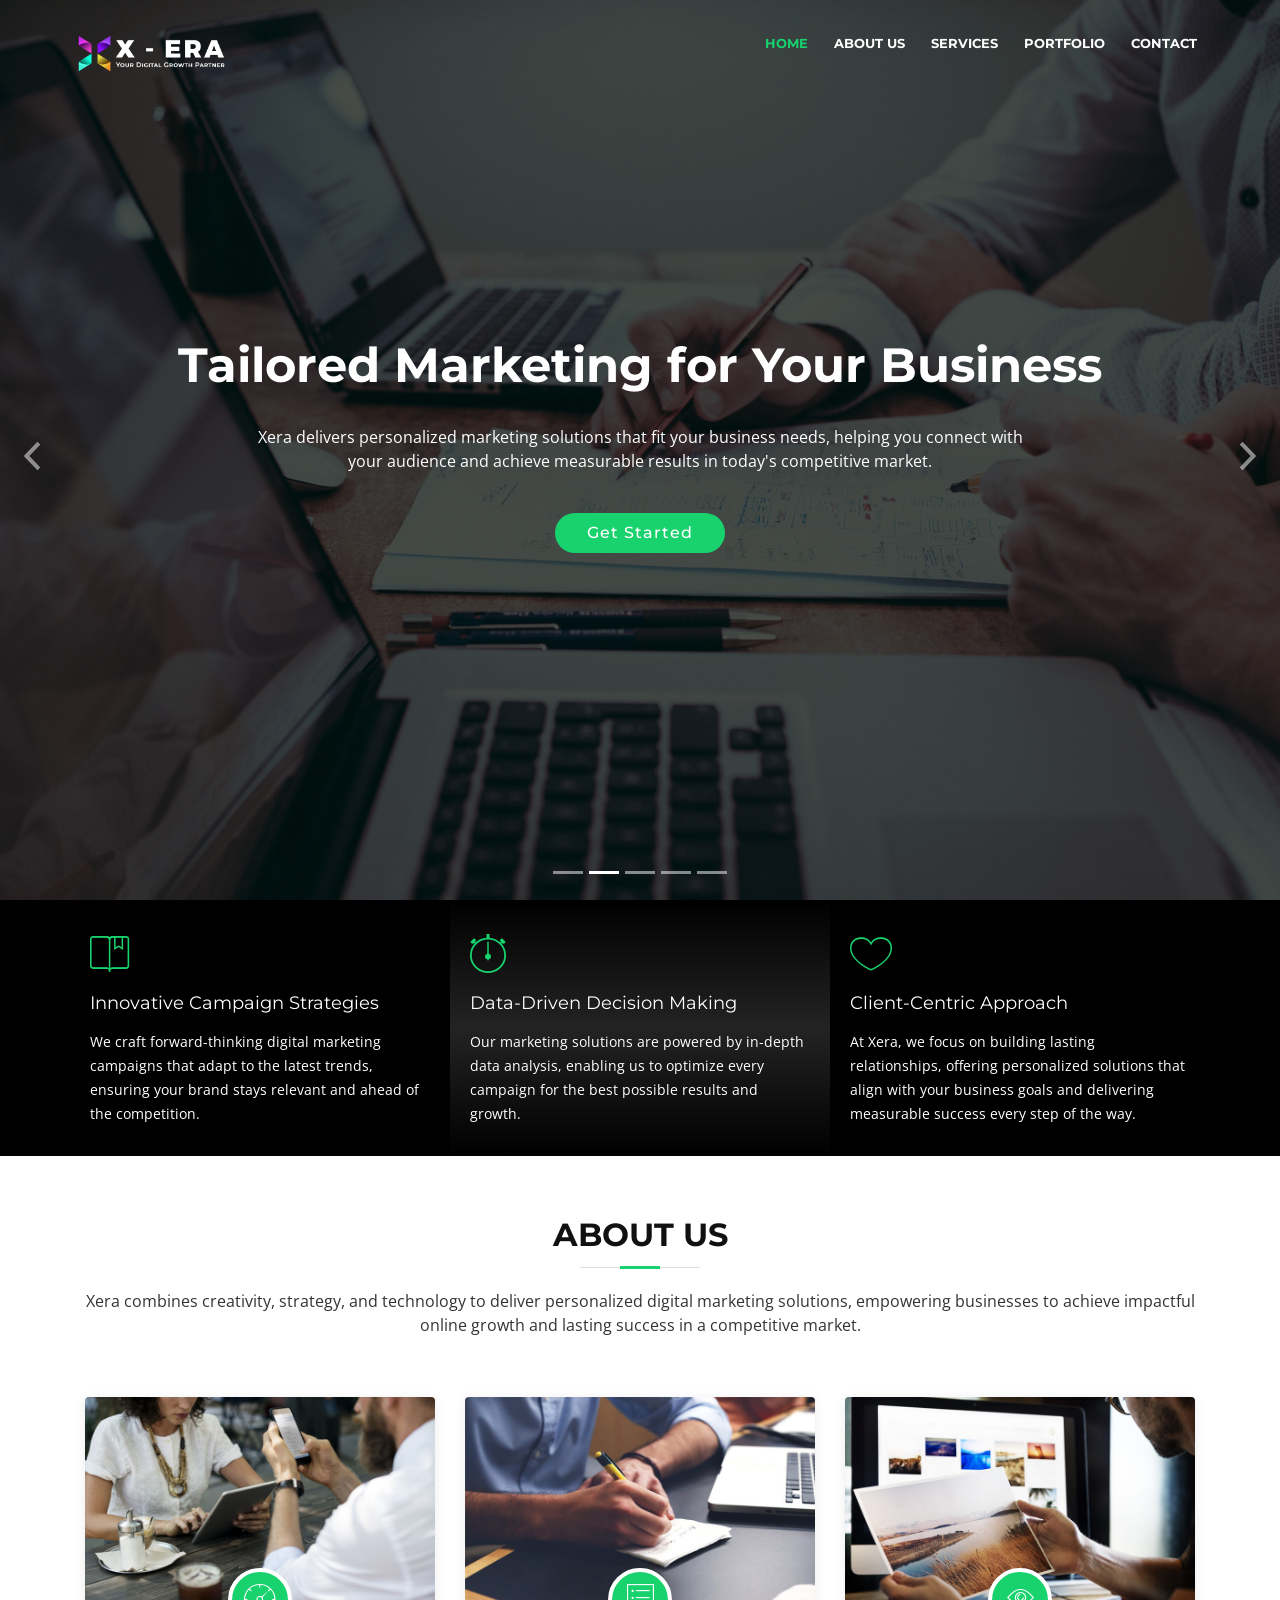
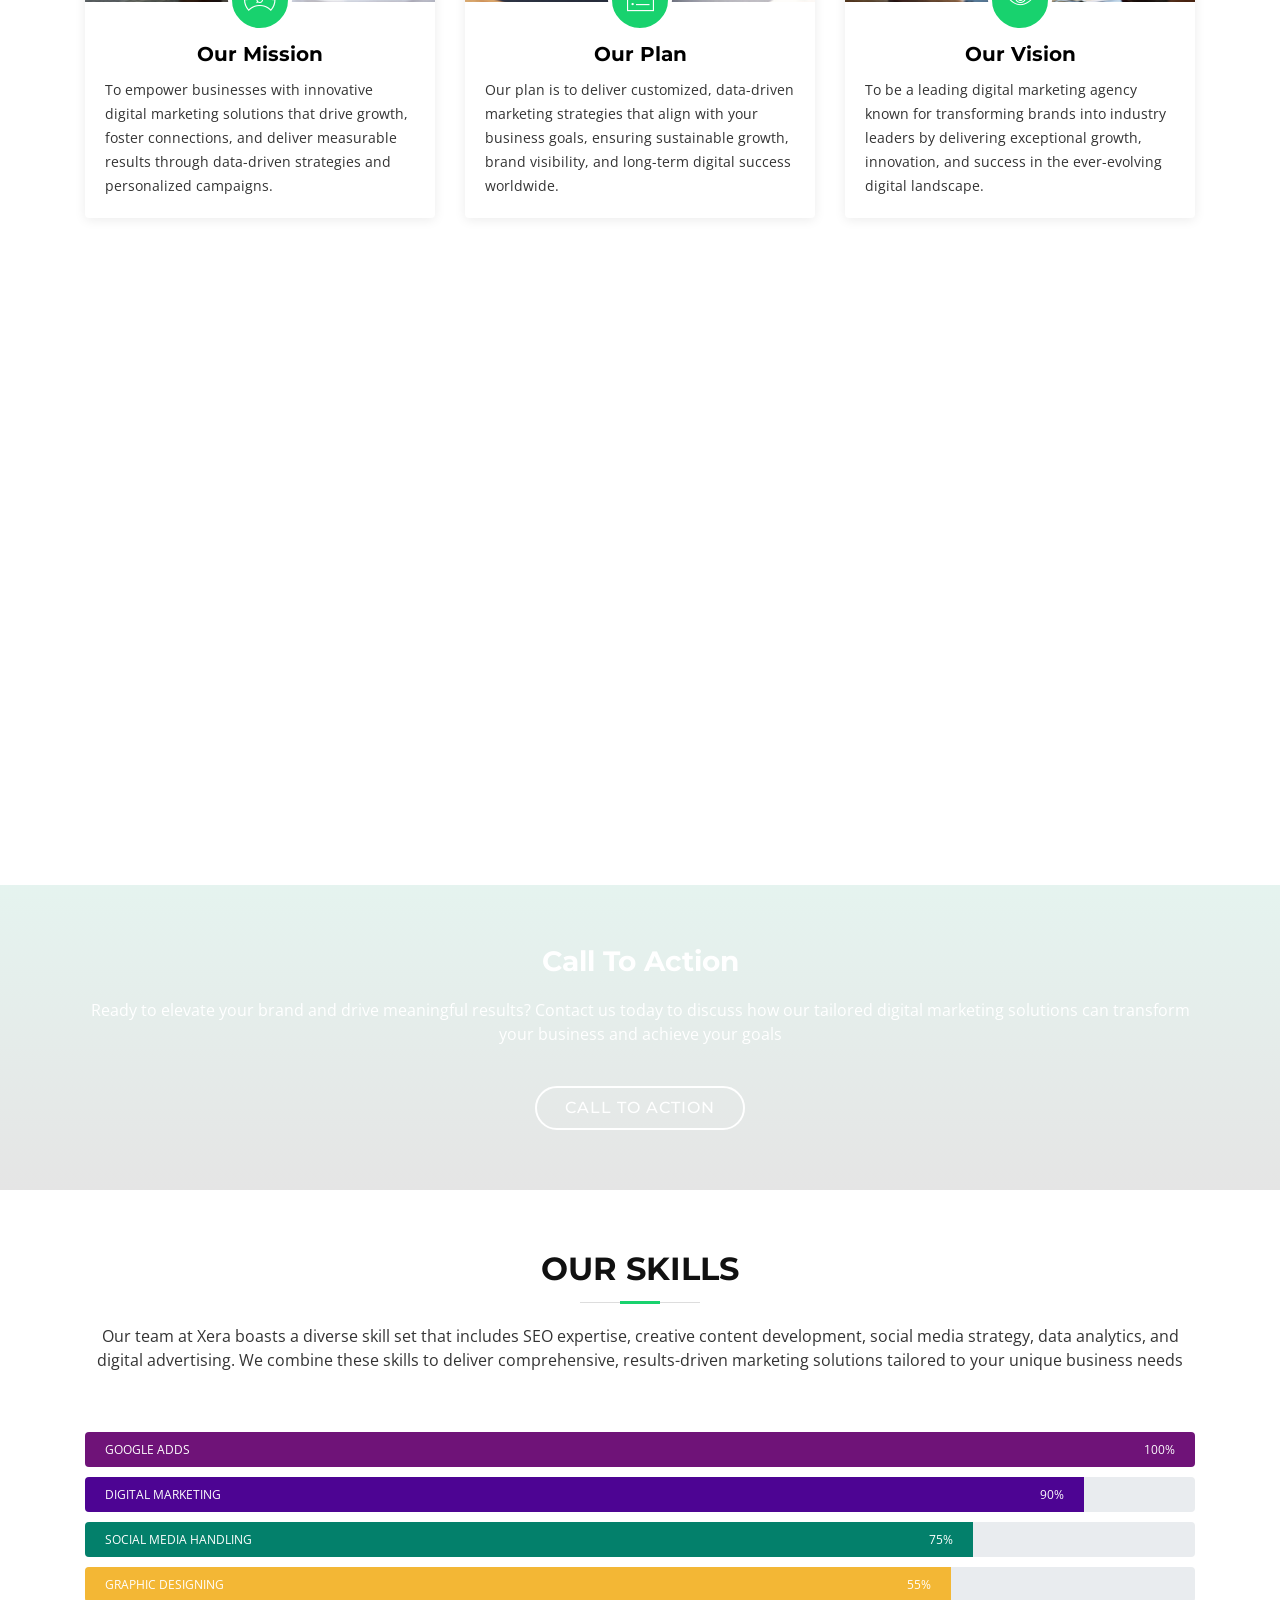
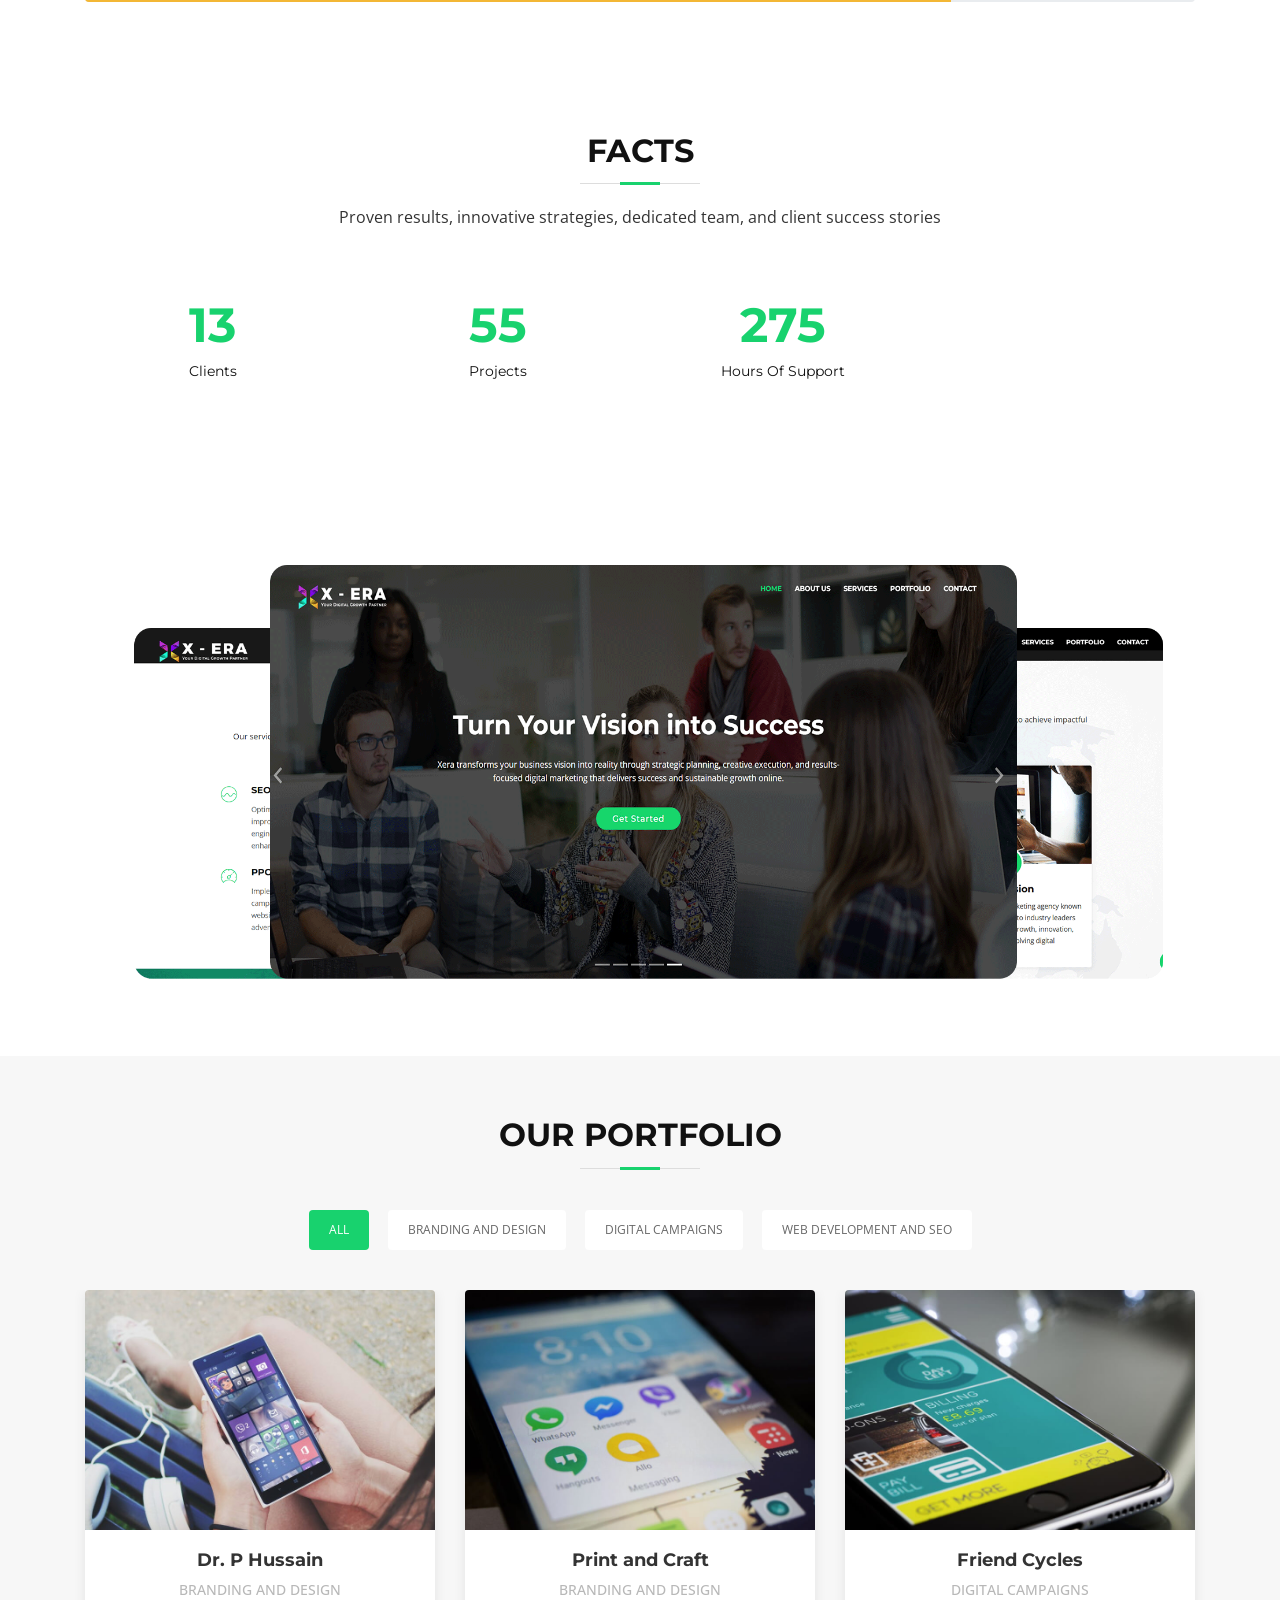
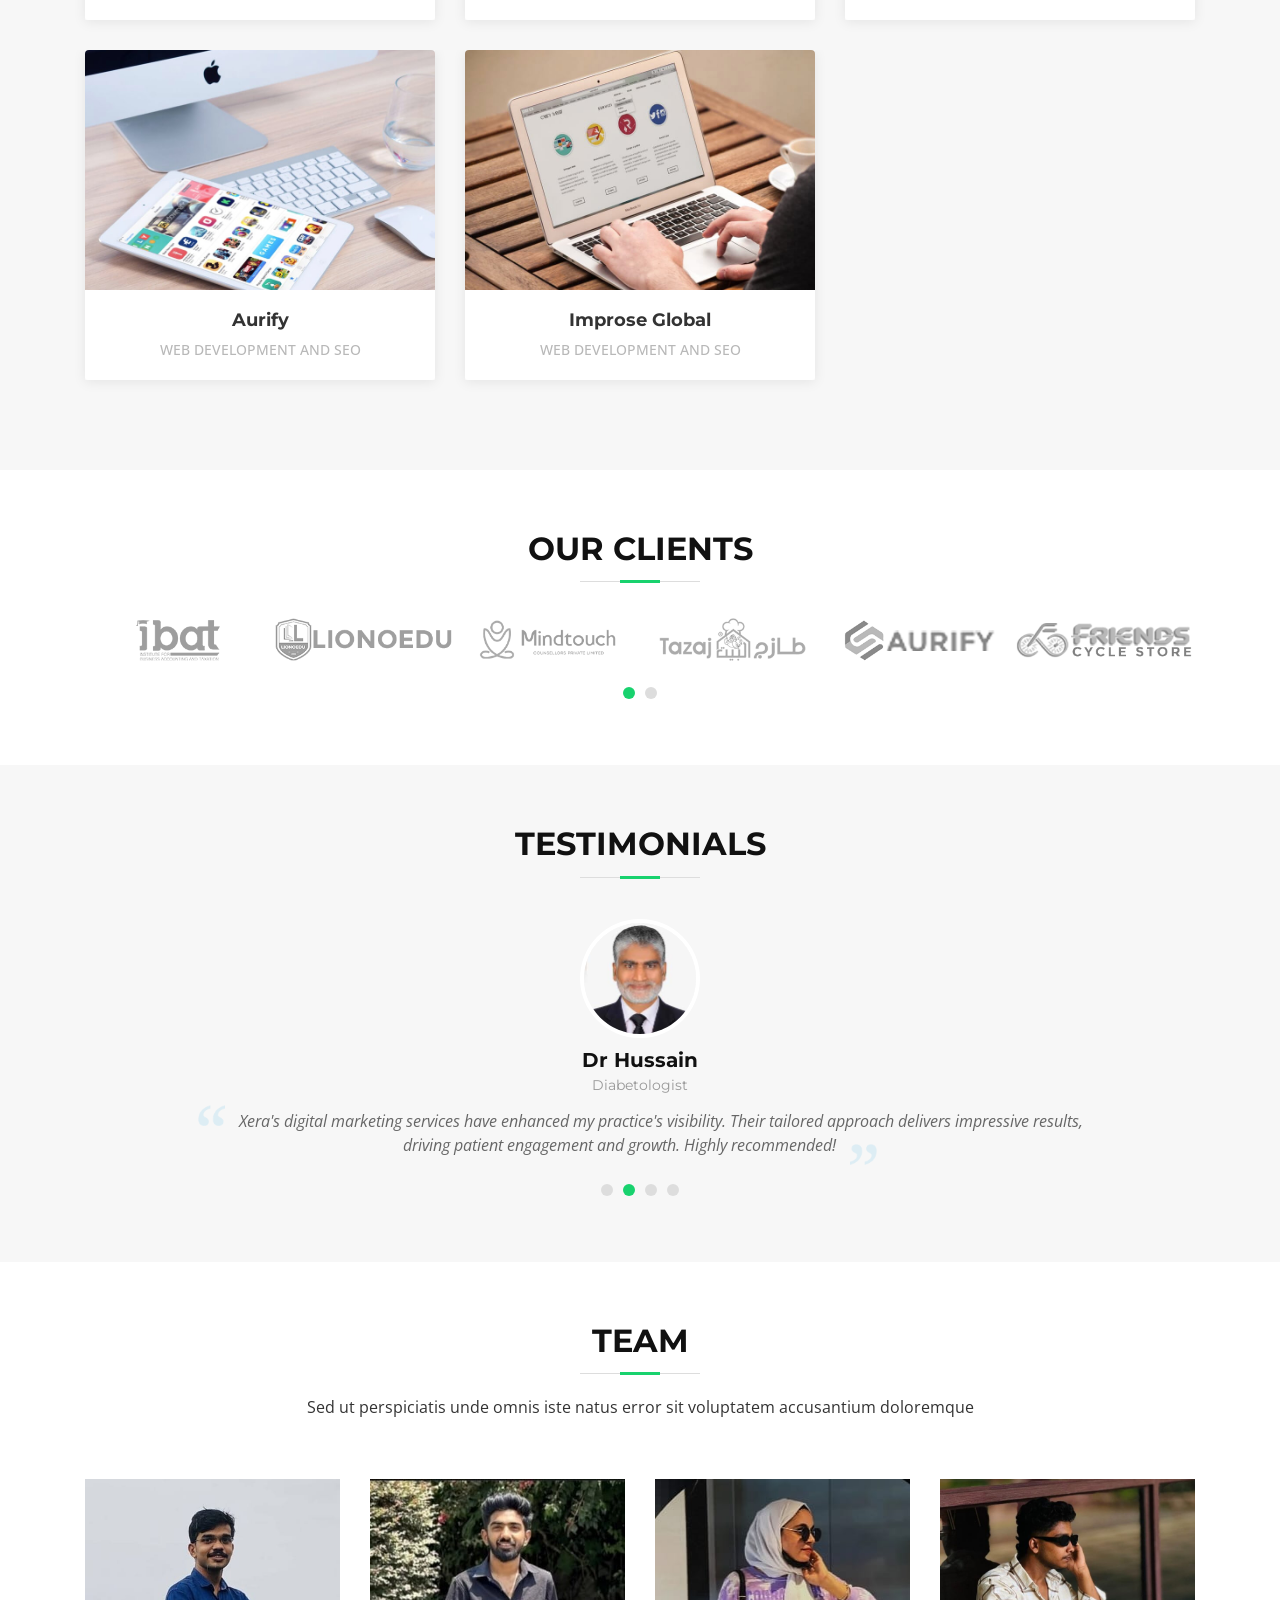
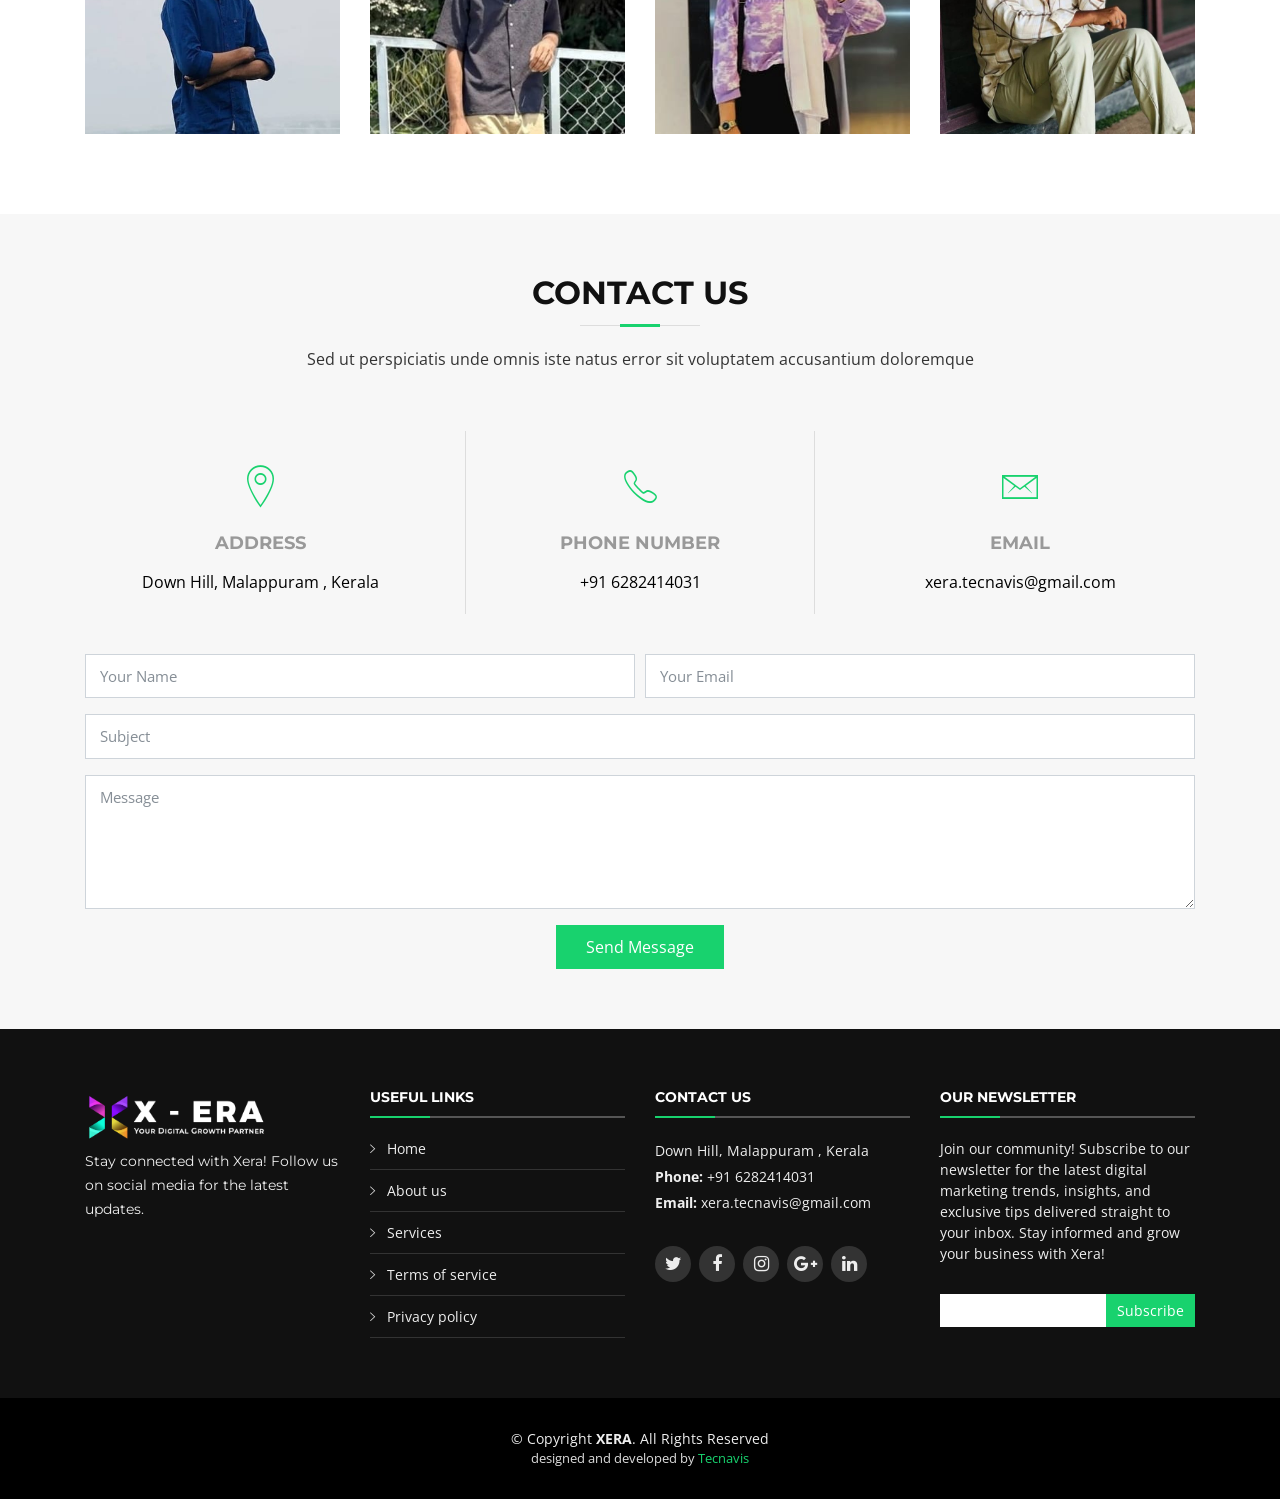
==== commit 7000a274: "ed" ====
--- a/index.html
+++ b/index.html
@@ -431,165 +431,106 @@
     <!--==========================
       Portfolio Section
     ============================-->
-    <section id="portfolio"  class="section-bg" >
-      <div class="container">
-
+    <section id="portfolio" class="section-bg">
+      <div class="container">
         <header class="section-header">
           <h3 class="section-title">Our Portfolio</h3>
         </header>
-
+    
         <div class="row">
           <div class="col-lg-12">
             <ul id="portfolio-flters">
               <li data-filter="*" class="filter-active">All</li>
-              <li data-filter=".filter-app">Branding and Design</li>
-              <li data-filter=".filter-card">Digital Campaigns</li>
+              <li data-filter=".filter-branding">Branding and Design</li>
+              <li data-filter=".filter-campaign">Digital Campaigns</li>
               <li data-filter=".filter-web">Web Development and SEO</li>
             </ul>
           </div>
         </div>
-
+    
         <div class="row portfolio-container">
-
-          <div class="col-lg-4 col-md-6 portfolio-item filter-app wow fadeInUp">
+    
+          <!-- Branding and Design -->
+          <div class="col-lg-4 col-md-6 portfolio-item filter-branding wow fadeInUp">
             <div class="portfolio-wrap">
               <figure>
                 <img src="img/portfolio/app1.jpg" class="img-fluid" alt="">
-                <a href="img/portfolio/app1.jpg" data-lightbox="portfolio" data-title="App 1" class="link-preview" title="Preview"><i class="ion ion-eye"></i></a>
+                <a href="img/portfolio/app1.jpg" data-lightbox="portfolio" data-title="Dr. P Hussain" class="link-preview" title="Preview"><i class="ion ion-eye"></i></a>
                 <a href="#" class="link-details" title="More Details"><i class="ion ion-android-open"></i></a>
               </figure>
-
               <div class="portfolio-info">
-                <h4><a href="#">App 1</a></h4>
-                <p>App</p>
-              </div>
-            </div>
-          </div>
-
+                <h4><a href="#">Dr. P Hussain</a></h4>
+                <p>Branding and Design</p>
+              </div>
+            </div>
+          </div>
+    
+          <!-- Print and Craft -->
+          <div class="col-lg-4 col-md-6 portfolio-item filter-branding wow fadeInUp" data-wow-delay="0.1s">
+            <div class="portfolio-wrap">
+              <figure>
+                <img src="img/portfolio/app2.jpg" class="img-fluid" alt="">
+                <a href="img/portfolio/app2.jpg" data-lightbox="portfolio" data-title="Print and Craft" class="link-preview" title="Preview"><i class="ion ion-eye"></i></a>
+                <a href="#" class="link-details" title="More Details"><i class="ion ion-android-open"></i></a>
+              </figure>
+              <div class="portfolio-info">
+                <h4><a href="#">Print and Craft</a></h4>
+                <p>Branding and Design</p>
+              </div>
+            </div>
+          </div>
+    
+          <!-- Digital Campaigns -->
+          <div class="col-lg-4 col-md-6 portfolio-item filter-campaign wow fadeInUp" data-wow-delay="0.2s">
+            <div class="portfolio-wrap">
+              <figure>
+                <img src="img/portfolio/app3.jpg" class="img-fluid" alt="">
+                <a href="img/portfolio/app3.jpg" data-lightbox="portfolio" data-title="Friend Cycles" class="link-preview" title="Preview"><i class="ion ion-eye"></i></a>
+                <a href="#" class="link-details" title="More Details"><i class="ion ion-android-open"></i></a>
+              </figure>
+              <div class="portfolio-info">
+                <h4><a href="#">Friend Cycles</a></h4>
+                <p>Digital Campaigns</p>
+              </div>
+            </div>
+          </div>
+    
+          <!-- Web Development and SEO -->
           <div class="col-lg-4 col-md-6 portfolio-item filter-web wow fadeInUp" data-wow-delay="0.1s">
             <div class="portfolio-wrap">
               <figure>
-                <img src="img/portfolio/web3.jpg" class="img-fluid" alt="">
-                <a href="img/portfolio/web3.jpg" class="link-preview" data-lightbox="portfolio" data-title="Web 3" title="Preview"><i class="ion ion-eye"></i></a>
+                <img src="img/portfolio/web1.jpg" class="img-fluid" alt="">
+                <a href="img/portfolio/web1.jpg" data-lightbox="portfolio" data-title="Aurify" class="link-preview" title="Preview"><i class="ion ion-eye"></i></a>
                 <a href="#" class="link-details" title="More Details"><i class="ion ion-android-open"></i></a>
               </figure>
-
               <div class="portfolio-info">
-                <h4><a href="#">Web 3</a></h4>
-                <p>Web</p>
-              </div>
-            </div>
-          </div>
-
-          <div class="col-lg-4 col-md-6 portfolio-item filter-app wow fadeInUp" data-wow-delay="0.2s">
-            <div class="portfolio-wrap">
-              <figure>
-                <img src="img/portfolio/app2.jpg" class="img-fluid" alt="">
-                <a href="img/portfolio/app2.jpg" class="link-preview" data-lightbox="portfolio" data-title="App 2" title="Preview"><i class="ion ion-eye"></i></a>
-                <a href="#" class="link-details" title="More Details"><i class="ion ion-android-open"></i></a>
-              </figure>
-
-              <div class="portfolio-info">
-                <h4><a href="#">App 2</a></h4>
-                <p>App</p>
-              </div>
-            </div>
-          </div>
-
-          <div class="col-lg-4 col-md-6 portfolio-item filter-card wow fadeInUp">
-            <div class="portfolio-wrap">
-              <figure>
-                <img src="img/portfolio/card2.jpg" class="img-fluid" alt="">
-                <a href="img/portfolio/card2.jpg" class="link-preview" data-lightbox="portfolio" data-title="Card 2" title="Preview"><i class="ion ion-eye"></i></a>
-                <a href="#" class="link-details" title="More Details"><i class="ion ion-android-open"></i></a>
-              </figure>
-
-              <div class="portfolio-info">
-                <h4><a href="#">Card 2</a></h4>
-                <p>Card</p>
-              </div>
-            </div>
-          </div>
-
-          <div class="col-lg-4 col-md-6 portfolio-item filter-web wow fadeInUp" data-wow-delay="0.1s">
+                <h4><a href="#">Aurify</a></h4>
+                <p>Web Development and SEO</p>
+              </div>
+            </div>
+          </div>
+    
+          <div class="col-lg-4 col-md-6 portfolio-item filter-web wow fadeInUp" data-wow-delay="0.2s">
             <div class="portfolio-wrap">
               <figure>
                 <img src="img/portfolio/web2.jpg" class="img-fluid" alt="">
-                <a href="img/portfolio/web2.jpg" class="link-preview" data-lightbox="portfolio" data-title="Web 2" title="Preview"><i class="ion ion-eye"></i></a>
+                <a href="img/portfolio/web2.jpg" data-lightbox="portfolio" data-title="Improse Global" class="link-preview" title="Preview"><i class="ion ion-eye"></i></a>
                 <a href="#" class="link-details" title="More Details"><i class="ion ion-android-open"></i></a>
               </figure>
-
               <div class="portfolio-info">
-                <h4><a href="#">Web 2</a></h4>
-                <p>Web</p>
-              </div>
-            </div>
-          </div>
-
-          <div class="col-lg-4 col-md-6 portfolio-item filter-app wow fadeInUp" data-wow-delay="0.2s">
-            <div class="portfolio-wrap">
-              <figure>
-                <img src="img/portfolio/app3.jpg" class="img-fluid" alt="">
-                <a href="img/portfolio/app3.jpg" class="link-preview" data-lightbox="portfolio" data-title="App 3" title="Preview"><i class="ion ion-eye"></i></a>
-                <a href="#" class="link-details" title="More Details"><i class="ion ion-android-open"></i></a>
-              </figure>
-
-              <div class="portfolio-info">
-                <h4><a href="#">App 3</a></h4>
-                <p>App</p>
-              </div>
-            </div>
-          </div>
-
-          <div class="col-lg-4 col-md-6 portfolio-item filter-card wow fadeInUp">
-            <div class="portfolio-wrap">
-              <figure>
-                <img src="img/portfolio/card1.jpg" class="img-fluid" alt="">
-                <a href="img/portfolio/card1.jpg" class="link-preview" data-lightbox="portfolio" data-title="Card 1" title="Preview"><i class="ion ion-eye"></i></a>
-                <a href="#" class="link-details" title="More Details"><i class="ion ion-android-open"></i></a>
-              </figure>
-
-              <div class="portfolio-info">
-                <h4><a href="#">Card 1</a></h4>
-                <p>Card</p>
-              </div>
-            </div>
-          </div>
-
-          <div class="col-lg-4 col-md-6 portfolio-item filter-card wow fadeInUp" data-wow-delay="0.1s">
-            <div class="portfolio-wrap">
-              <figure>
-                <img src="img/portfolio/card3.jpg" class="img-fluid" alt="">
-                <a href="img/portfolio/card3.jpg" class="link-preview" data-lightbox="portfolio" data-title="Card 3" title="Preview"><i class="ion ion-eye"></i></a>
-                <a href="#" class="link-details" title="More Details"><i class="ion ion-android-open"></i></a>
-              </figure>
-
-              <div class="portfolio-info">
-                <h4><a href="#">Card 3</a></h4>
-                <p>Card</p>
-              </div>
-            </div>
-          </div>
-
-          <div class="col-lg-4 col-md-6 portfolio-item filter-web wow fadeInUp" data-wow-delay="0.2s">
-            <div class="portfolio-wrap">
-              <figure>
-                <img src="img/portfolio/web1.jpg" class="img-fluid" alt="">
-                <a href="img/portfolio/web1.jpg" class="link-preview" data-lightbox="portfolio" data-title="Web 1" title="Preview"><i class="ion ion-eye"></i></a>
-                <a href="#" class="link-details" title="More Details"><i class="ion ion-android-open"></i></a>
-              </figure>
-
-              <div class="portfolio-info">
-                <h4><a href="#">Web 1</a></h4>
-                <p>Web</p>
-              </div>
-            </div>
-          </div>
-
-        </div>
-
-      </div>
-    </section><!-- #portfolio -->
+                <h4><a href="#">Improse Global</a></h4>
+                <p>Web Development and SEO</p>
+              </div>
+            </div>
+          </div>
+    
+        </div>
+    
+      </div>
+    </section>
+    
+    
+    <!-- #portfolio -->
 
     <!--==========================
       Clients Section
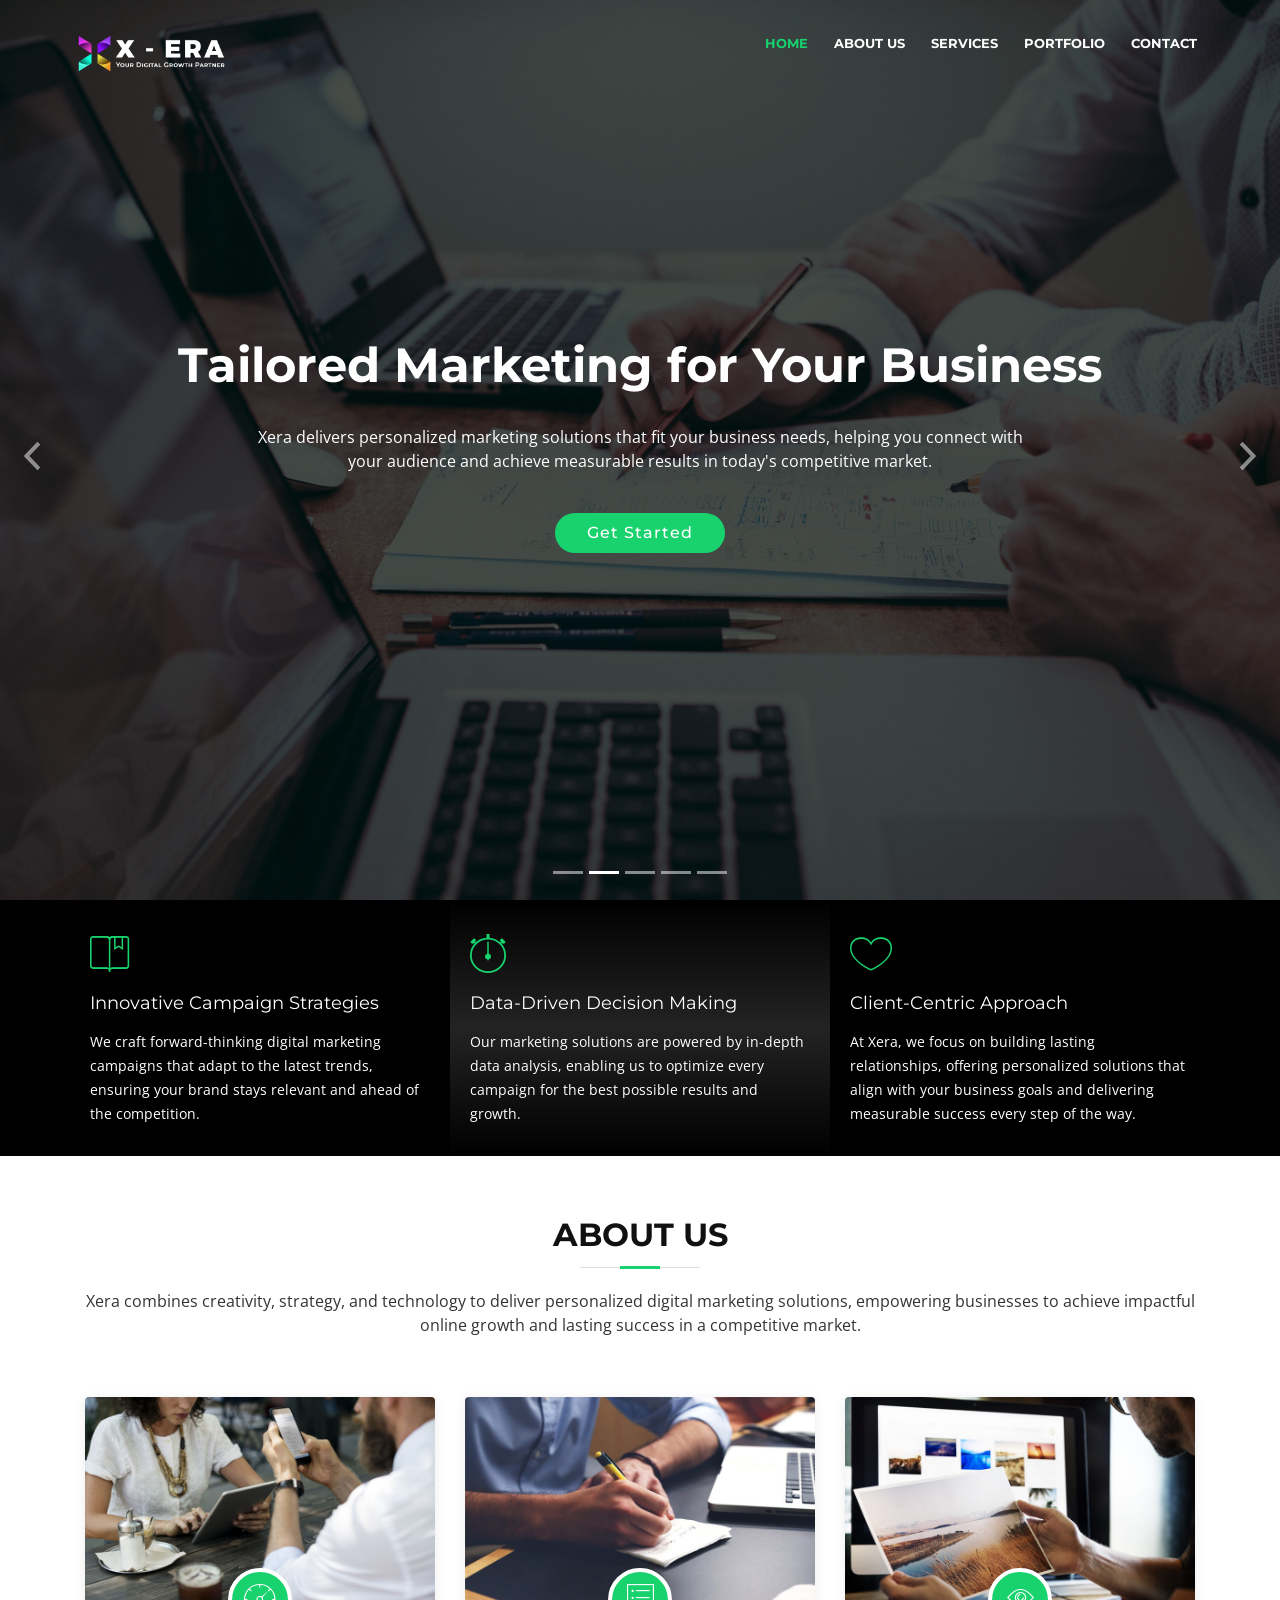
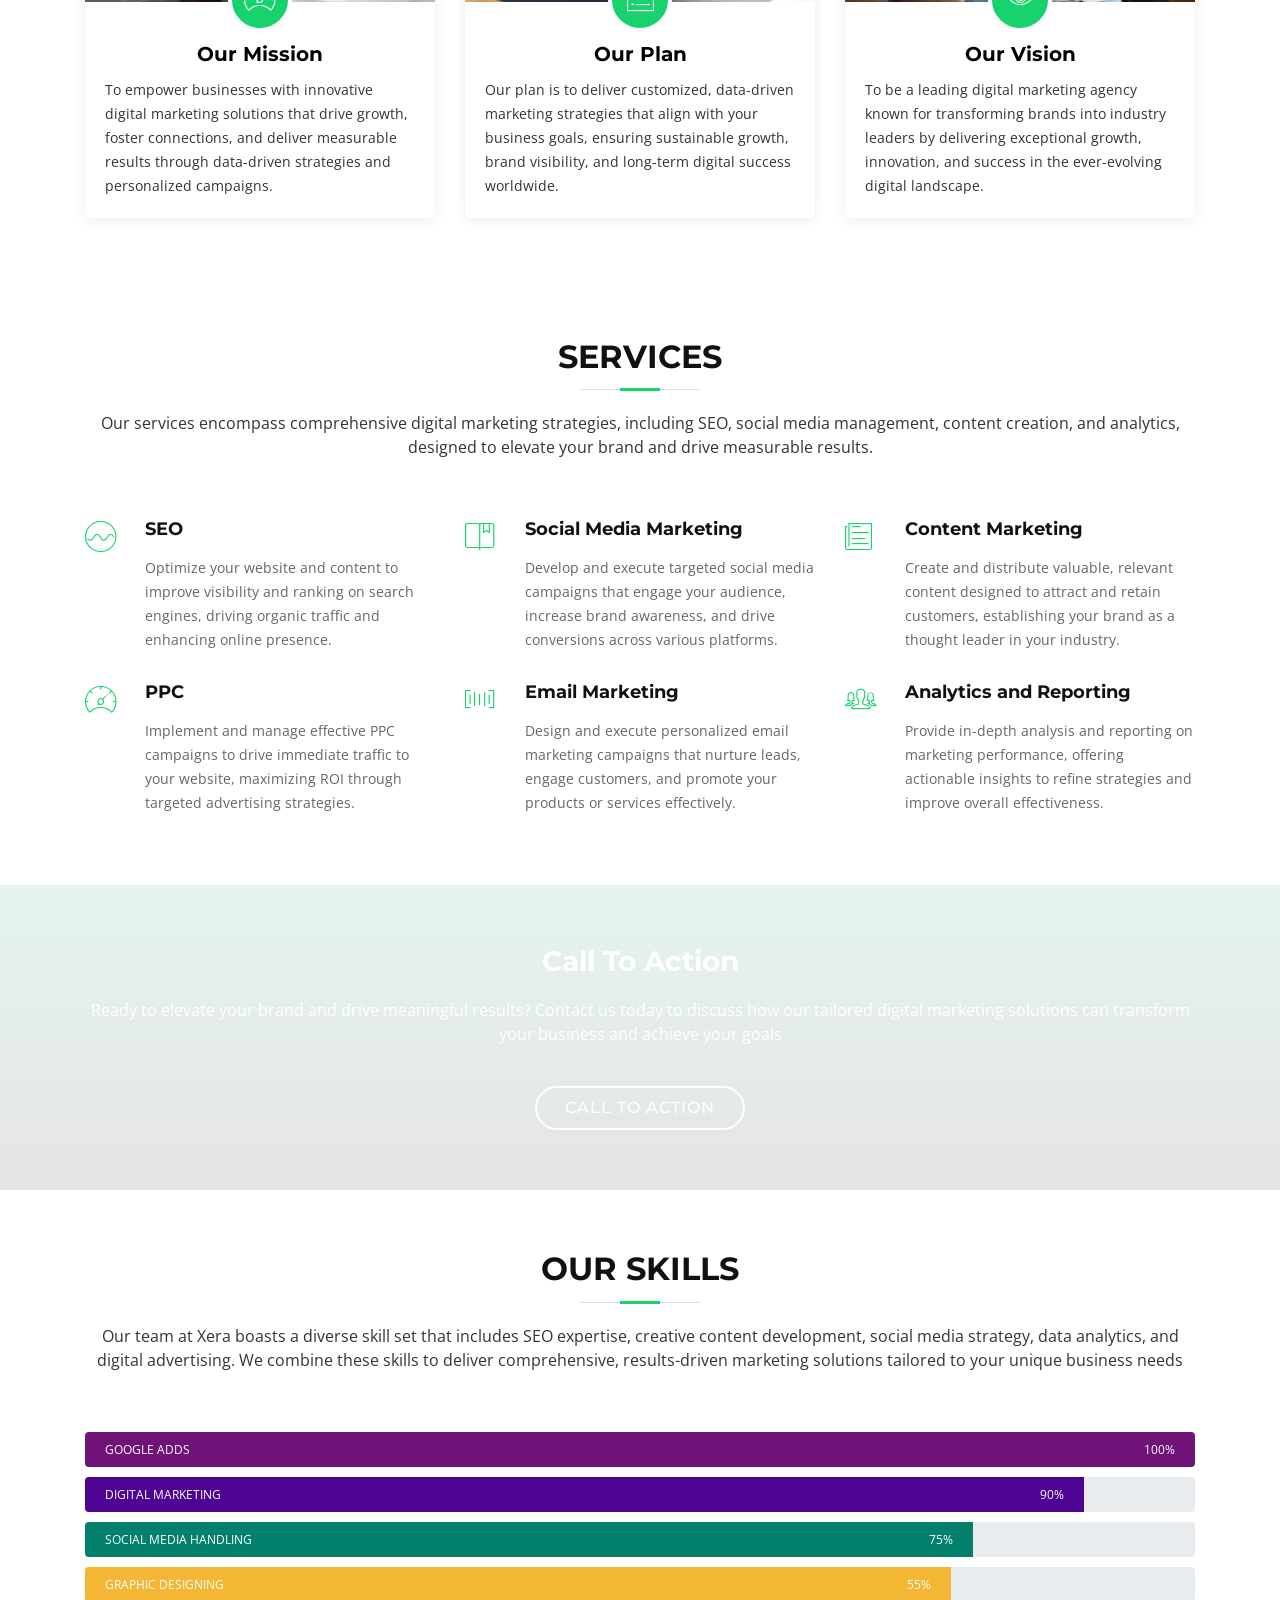
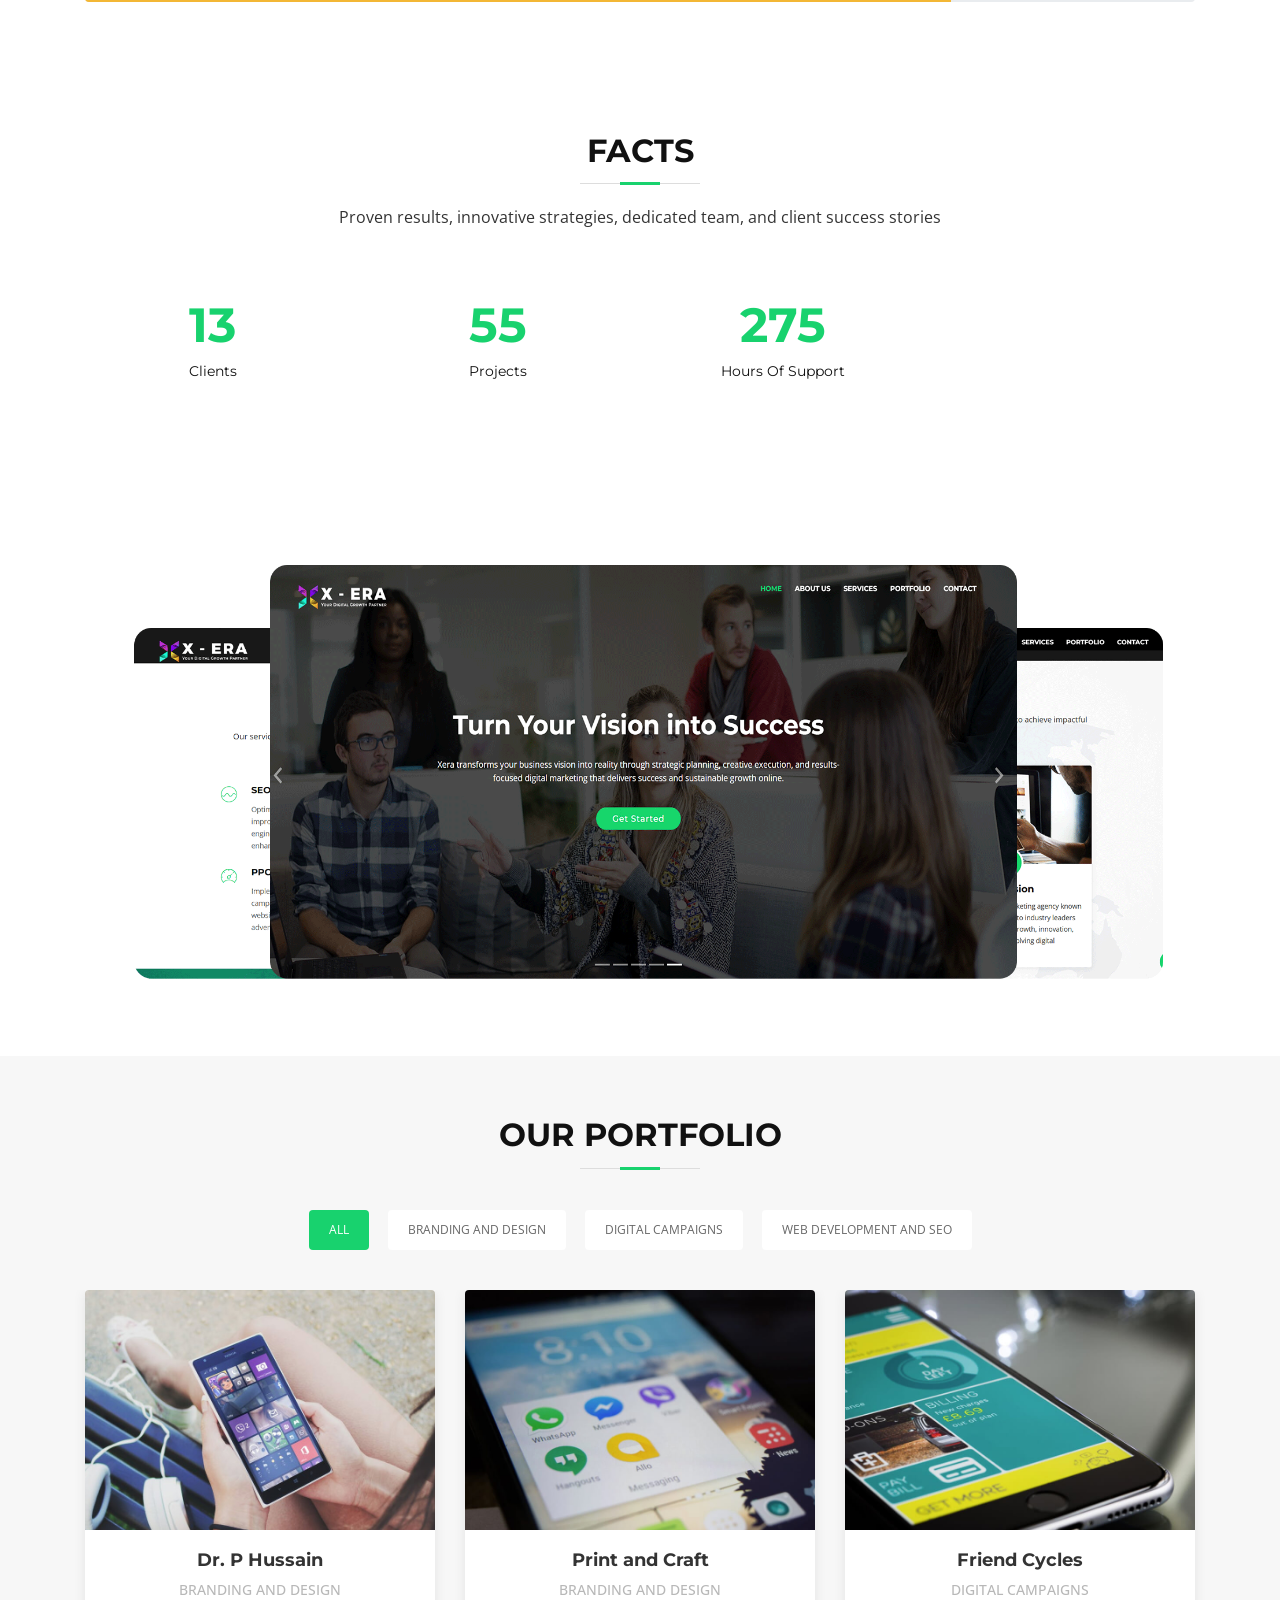
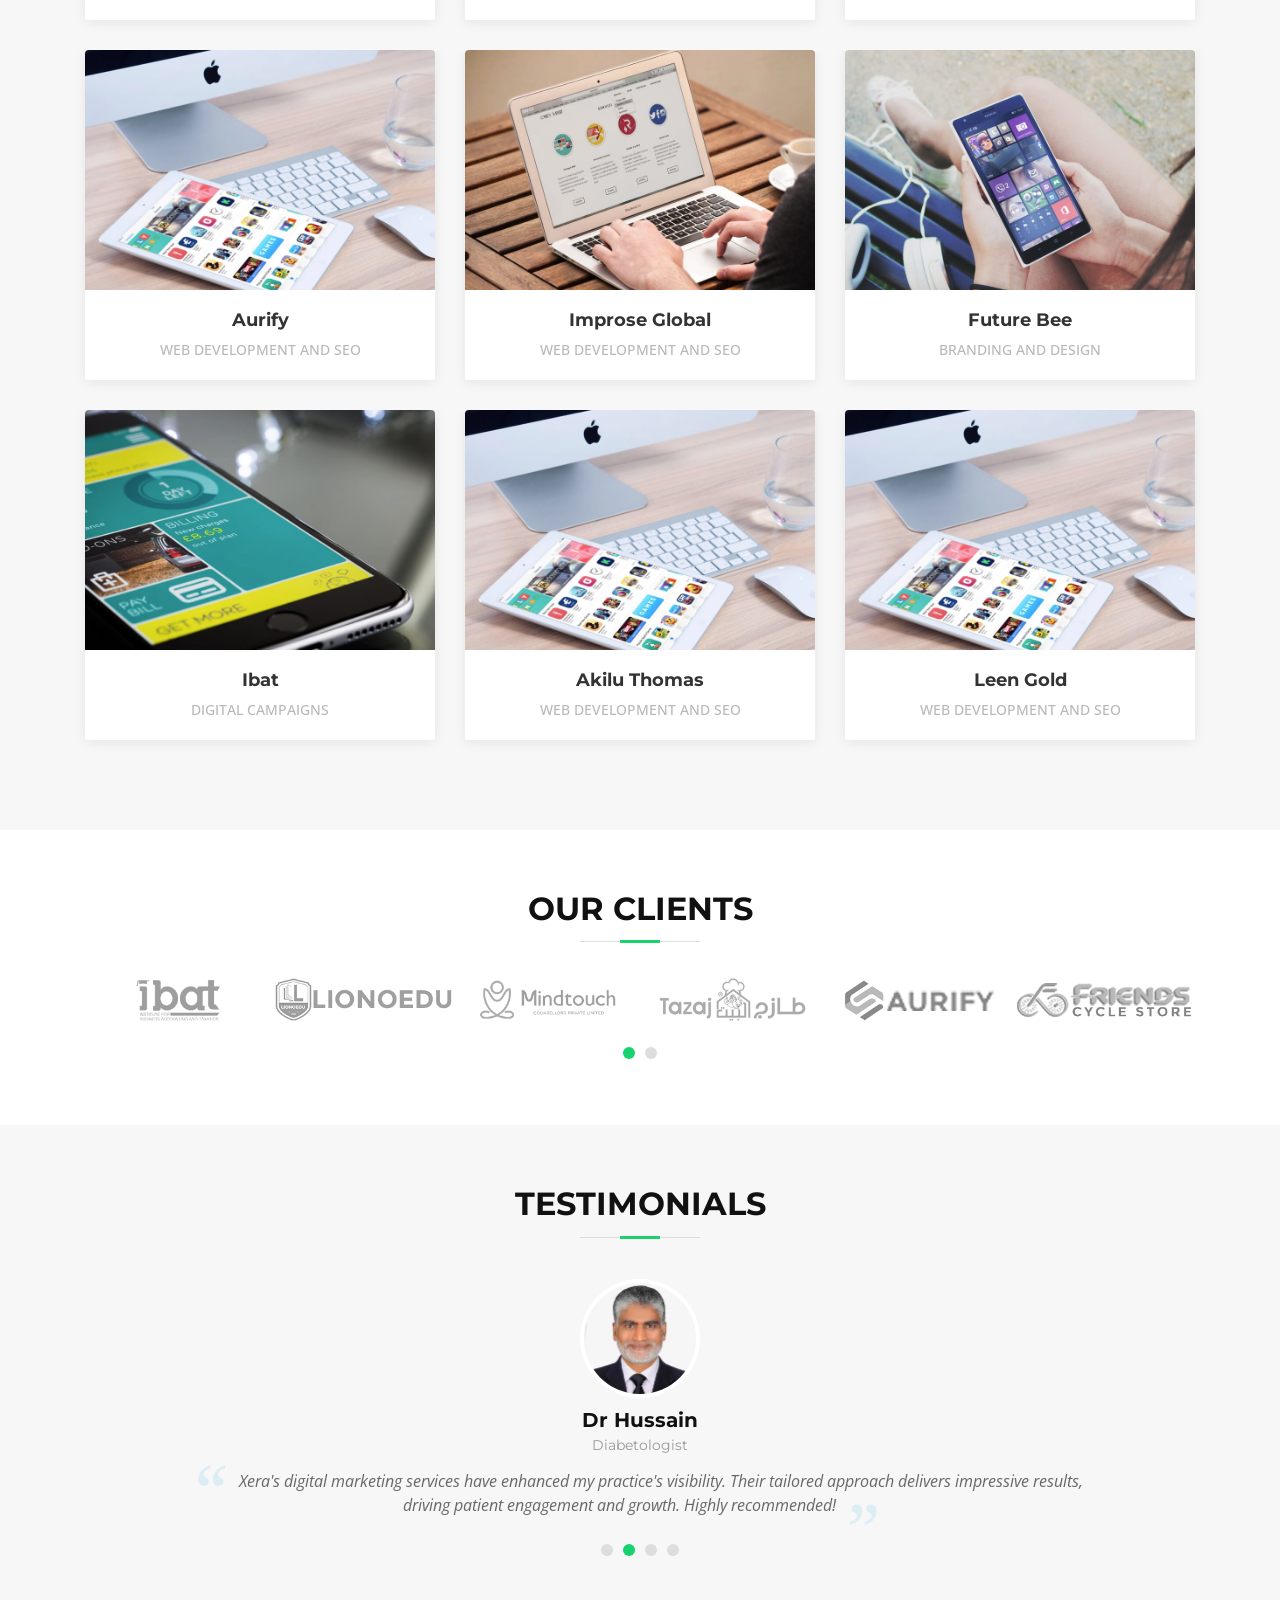
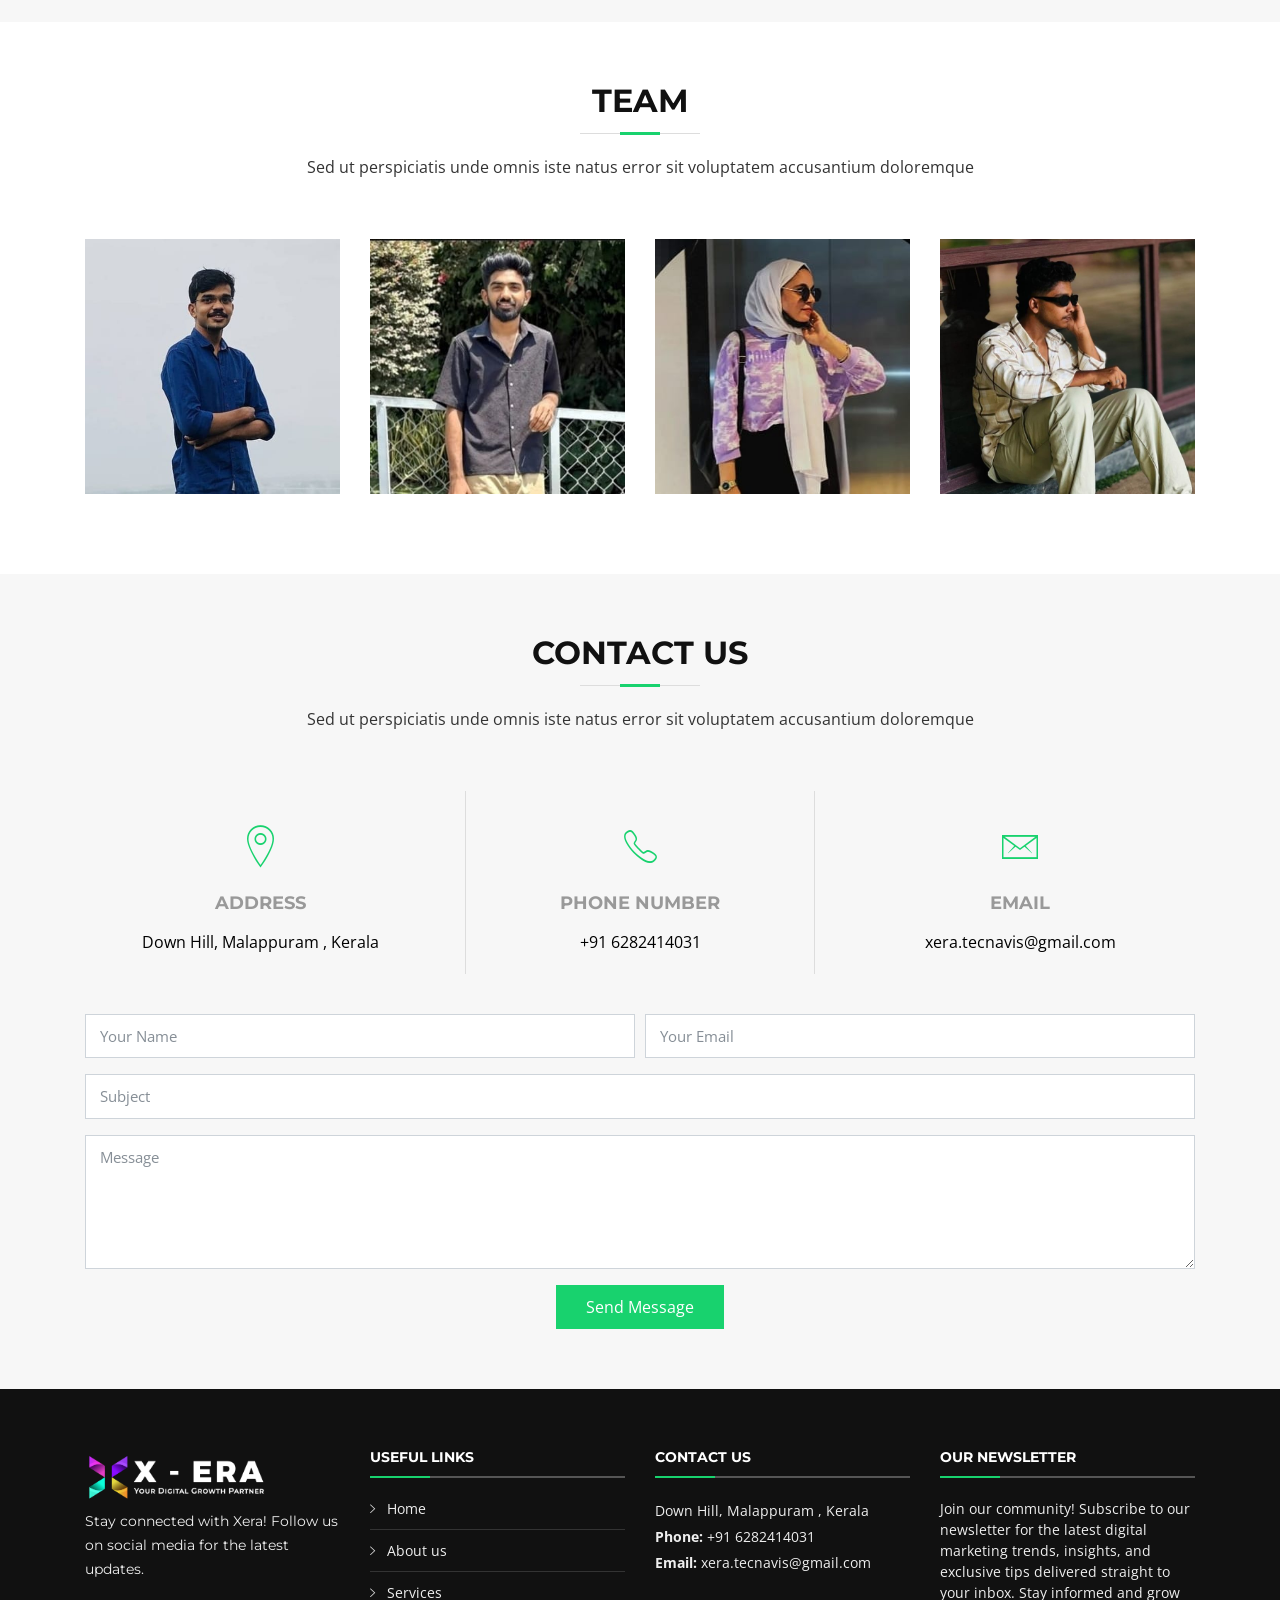
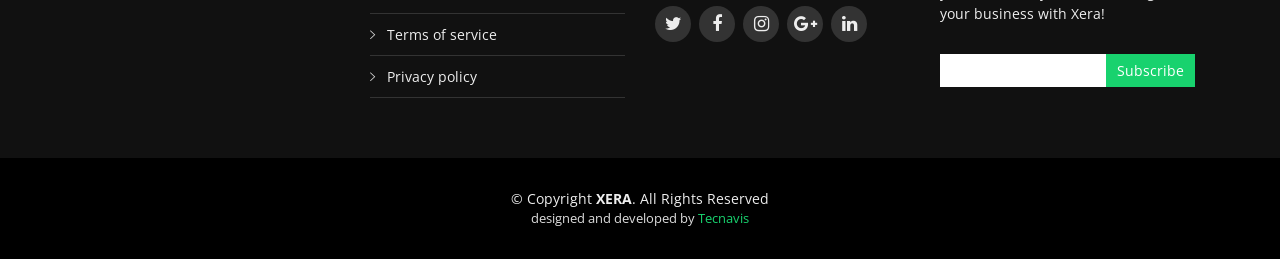
==== commit 330afe55: "ed" ====
--- a/index.html
+++ b/index.html
@@ -523,8 +523,85 @@
               </div>
             </div>
           </div>
-    
-        </div>
+
+            <!-- Branding and Design -->
+            <div class="col-lg-4 col-md-6 portfolio-item filter-branding wow fadeInUp">
+              <div class="portfolio-wrap">
+                <figure>
+                  <img src="img/portfolio/app1.jpg" class="img-fluid" alt="">
+                  <a href="img/portfolio/app1.jpg" data-lightbox="portfolio" data-title="Dr. P Hussain" class="link-preview" title="Preview"><i class="ion ion-eye"></i></a>
+                  <a href="#" class="link-details" title="More Details"><i class="ion ion-android-open"></i></a>
+                </figure>
+                <div class="portfolio-info">
+                  <h4><a href="#">Future Bee</a></h4>
+                  <p>Branding and Design</p>
+                </div>
+              </div>
+            </div>
+
+
+            
+
+
+            <!-- Digital Campaigns -->
+            <div class="col-lg-4 col-md-6 portfolio-item filter-campaign wow fadeInUp" data-wow-delay="0.2s">
+              <div class="portfolio-wrap">
+                <figure>
+                  <img src="img/portfolio/app3.jpg" class="img-fluid" alt="">
+                  <a href="img/portfolio/app3.jpg" data-lightbox="portfolio" data-title="Friend Cycles" class="link-preview" title="Preview"><i class="ion ion-eye"></i></a>
+                  <a href="#" class="link-details" title="More Details"><i class="ion ion-android-open"></i></a>
+                </figure>
+                <div class="portfolio-info">
+                  <h4><a href="#">Ibat</a></h4>
+                  <p>Digital Campaigns</p>
+                </div>
+              </div>
+            </div>
+      
+    
+
+ <!-- Web Development and SEO -->
+ <div class="col-lg-4 col-md-6 portfolio-item filter-web wow fadeInUp" data-wow-delay="0.1s">
+  <div class="portfolio-wrap">
+    <figure>
+      <img src="img/portfolio/web1.jpg" class="img-fluid" alt="">
+      <a href="img/portfolio/web1.jpg" data-lightbox="portfolio" data-title="Aurify" class="link-preview" title="Preview"><i class="ion ion-eye"></i></a>
+      <a href="#" class="link-details" title="More Details"><i class="ion ion-android-open"></i></a>
+    </figure>
+    <div class="portfolio-info">
+      <h4><a href="#">Akilu Thomas</a></h4>
+      <p>Web Development and SEO</p>
+    </div>
+  </div>
+</div>
+
+
+
+
+
+
+ <!-- Web Development and SEO -->
+          <div class="col-lg-4 col-md-6 portfolio-item filter-web wow fadeInUp" data-wow-delay="0.1s">
+            <div class="portfolio-wrap">
+              <figure>
+                <img src="img/portfolio/web1.jpg" class="img-fluid" alt="">
+                <a href="img/portfolio/web1.jpg" data-lightbox="portfolio" data-title="Aurify" class="link-preview" title="Preview"><i class="ion ion-eye"></i></a>
+                <a href="#" class="link-details" title="More Details"><i class="ion ion-android-open"></i></a>
+              </figure>
+              <div class="portfolio-info">
+                <h4><a href="#">Leen Gold</a></h4>
+                <p>Web Development and SEO</p>
+              </div>
+            </div>
+          </div>
+
+    
+        </div>
+
+        
+
+
+        
     
       </div>
     </section>
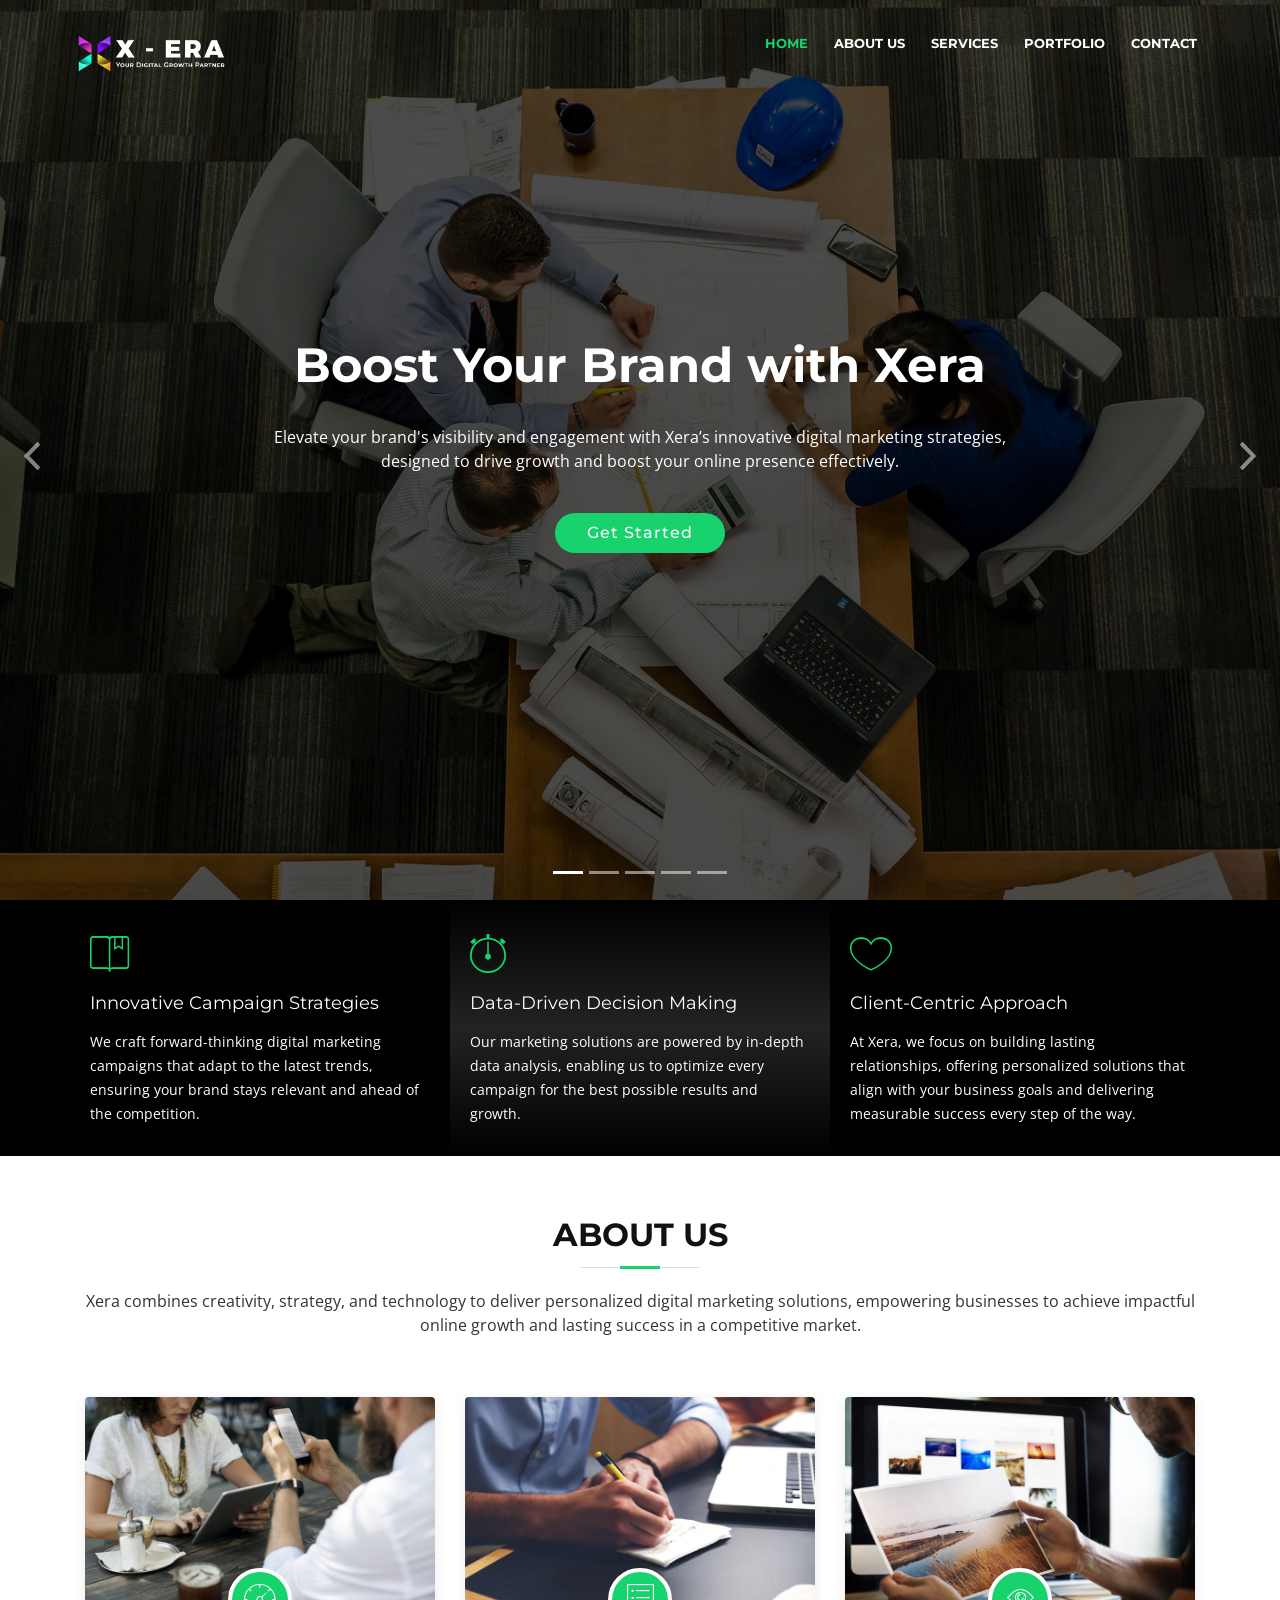
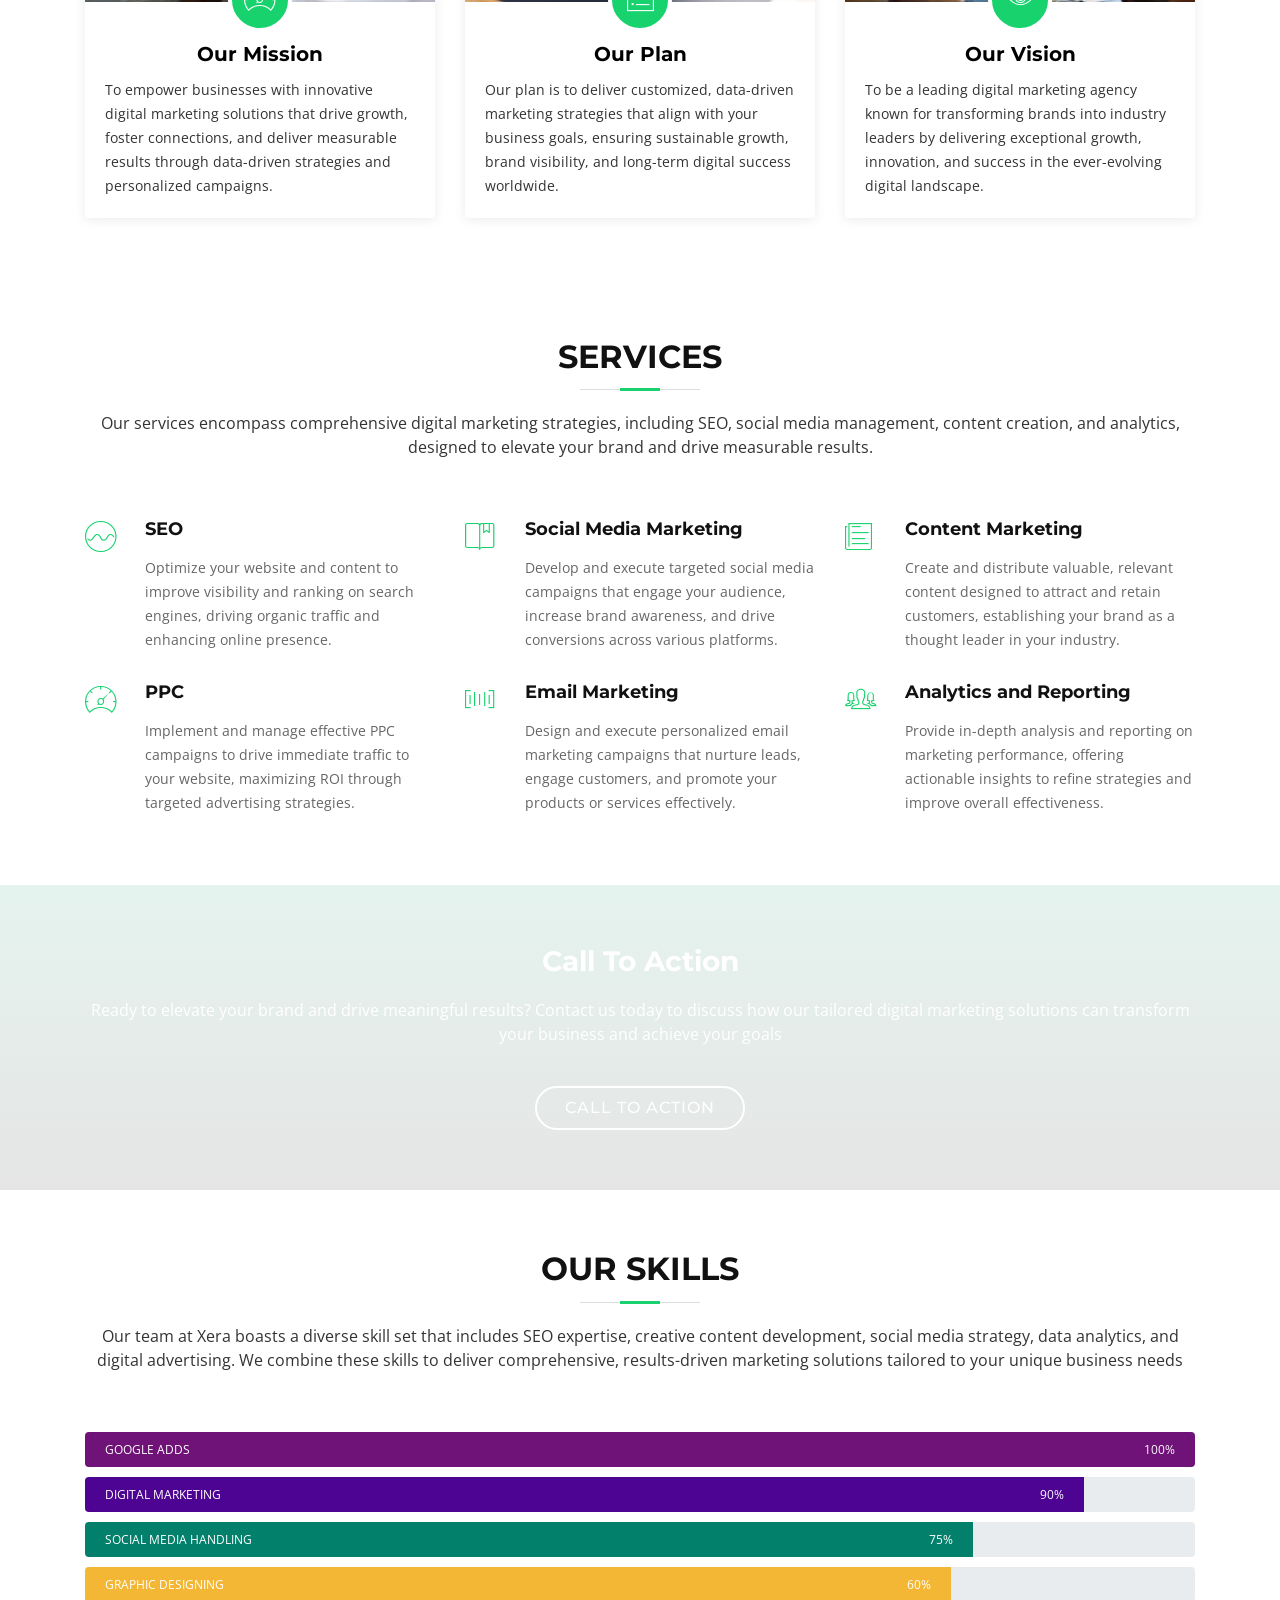
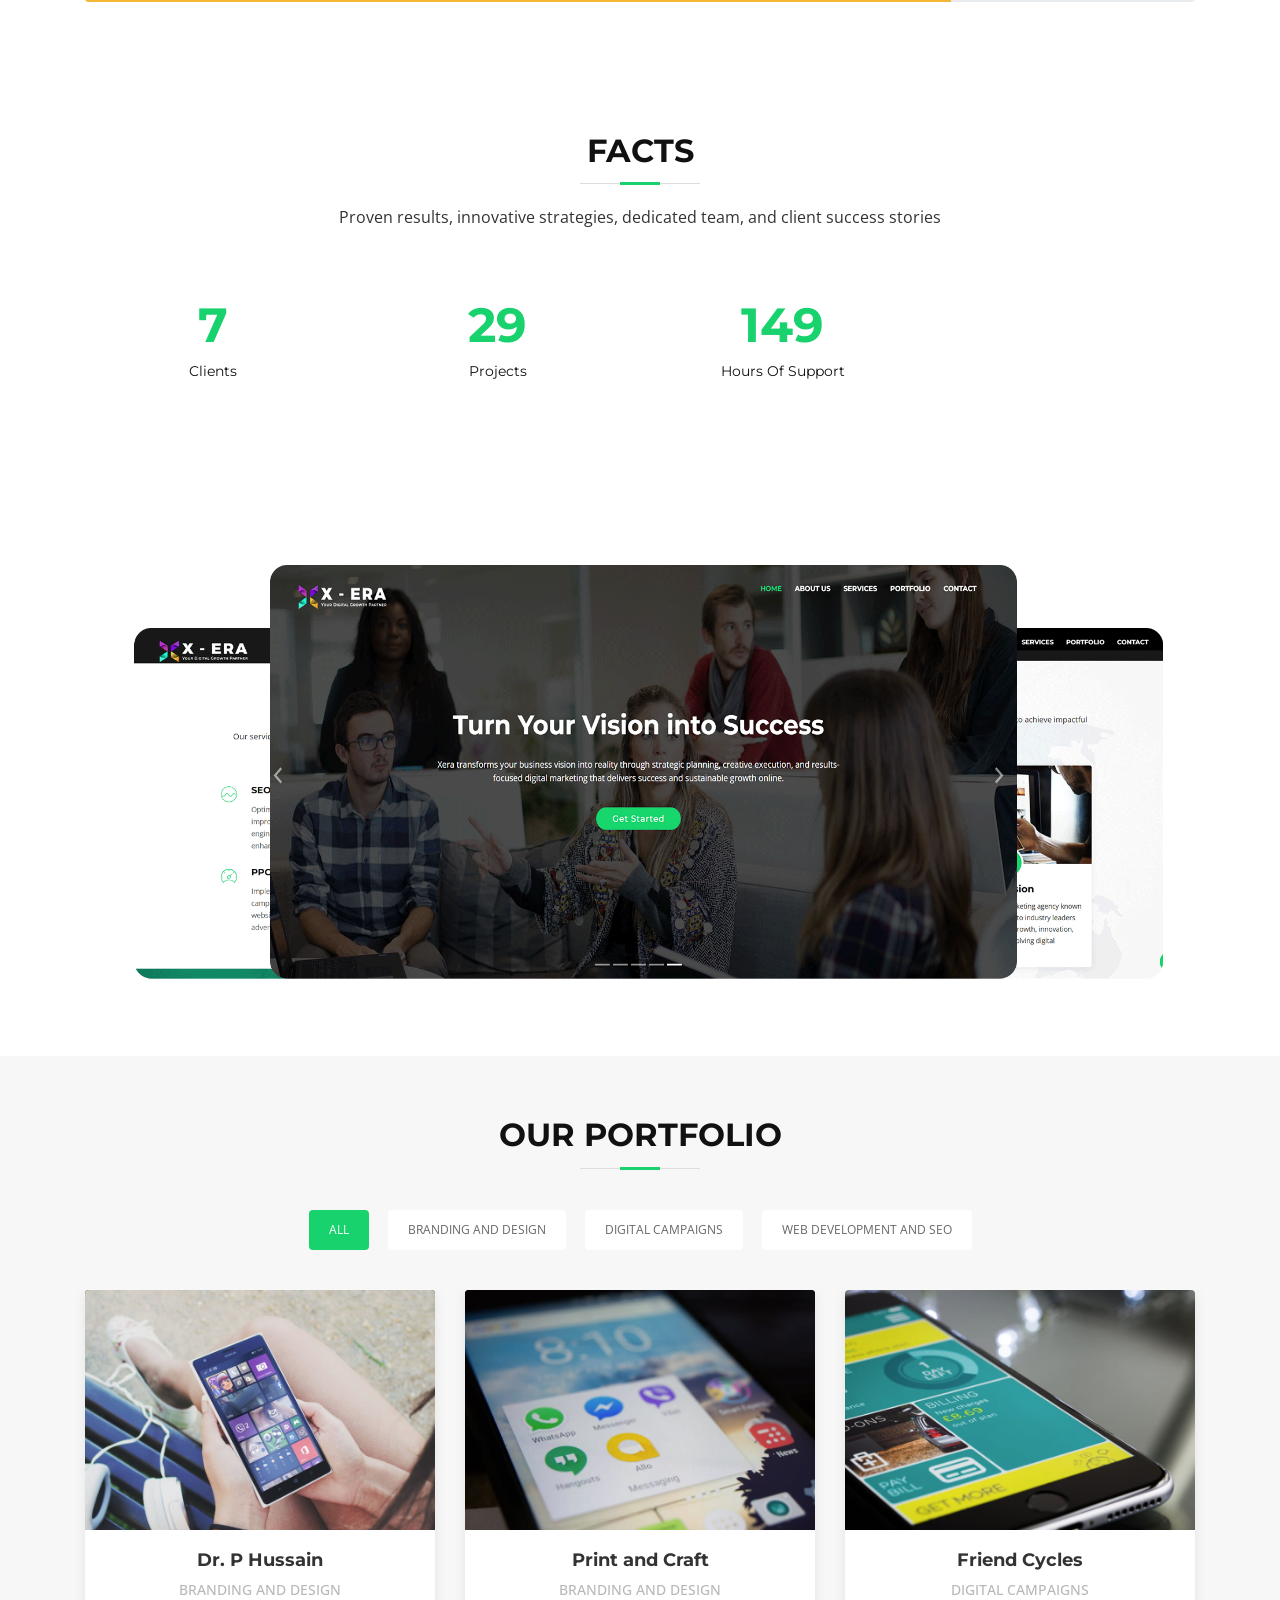
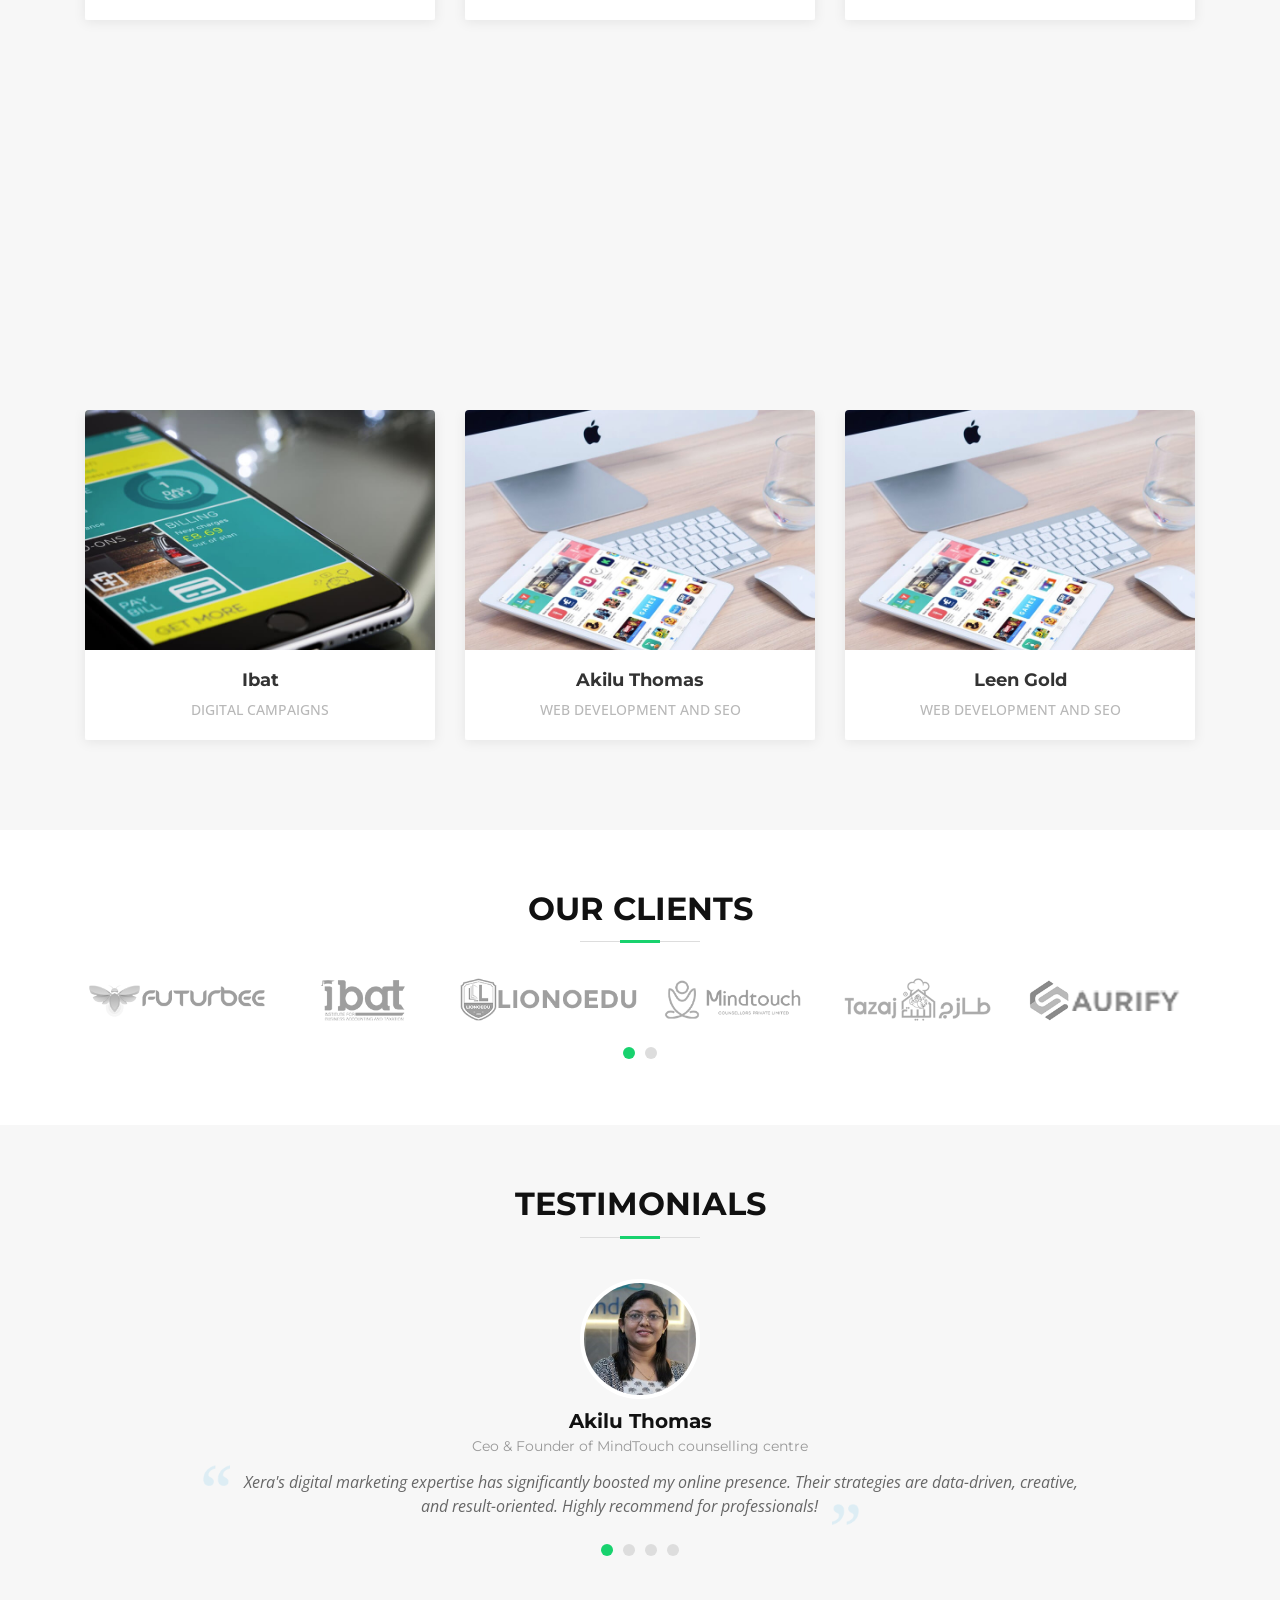
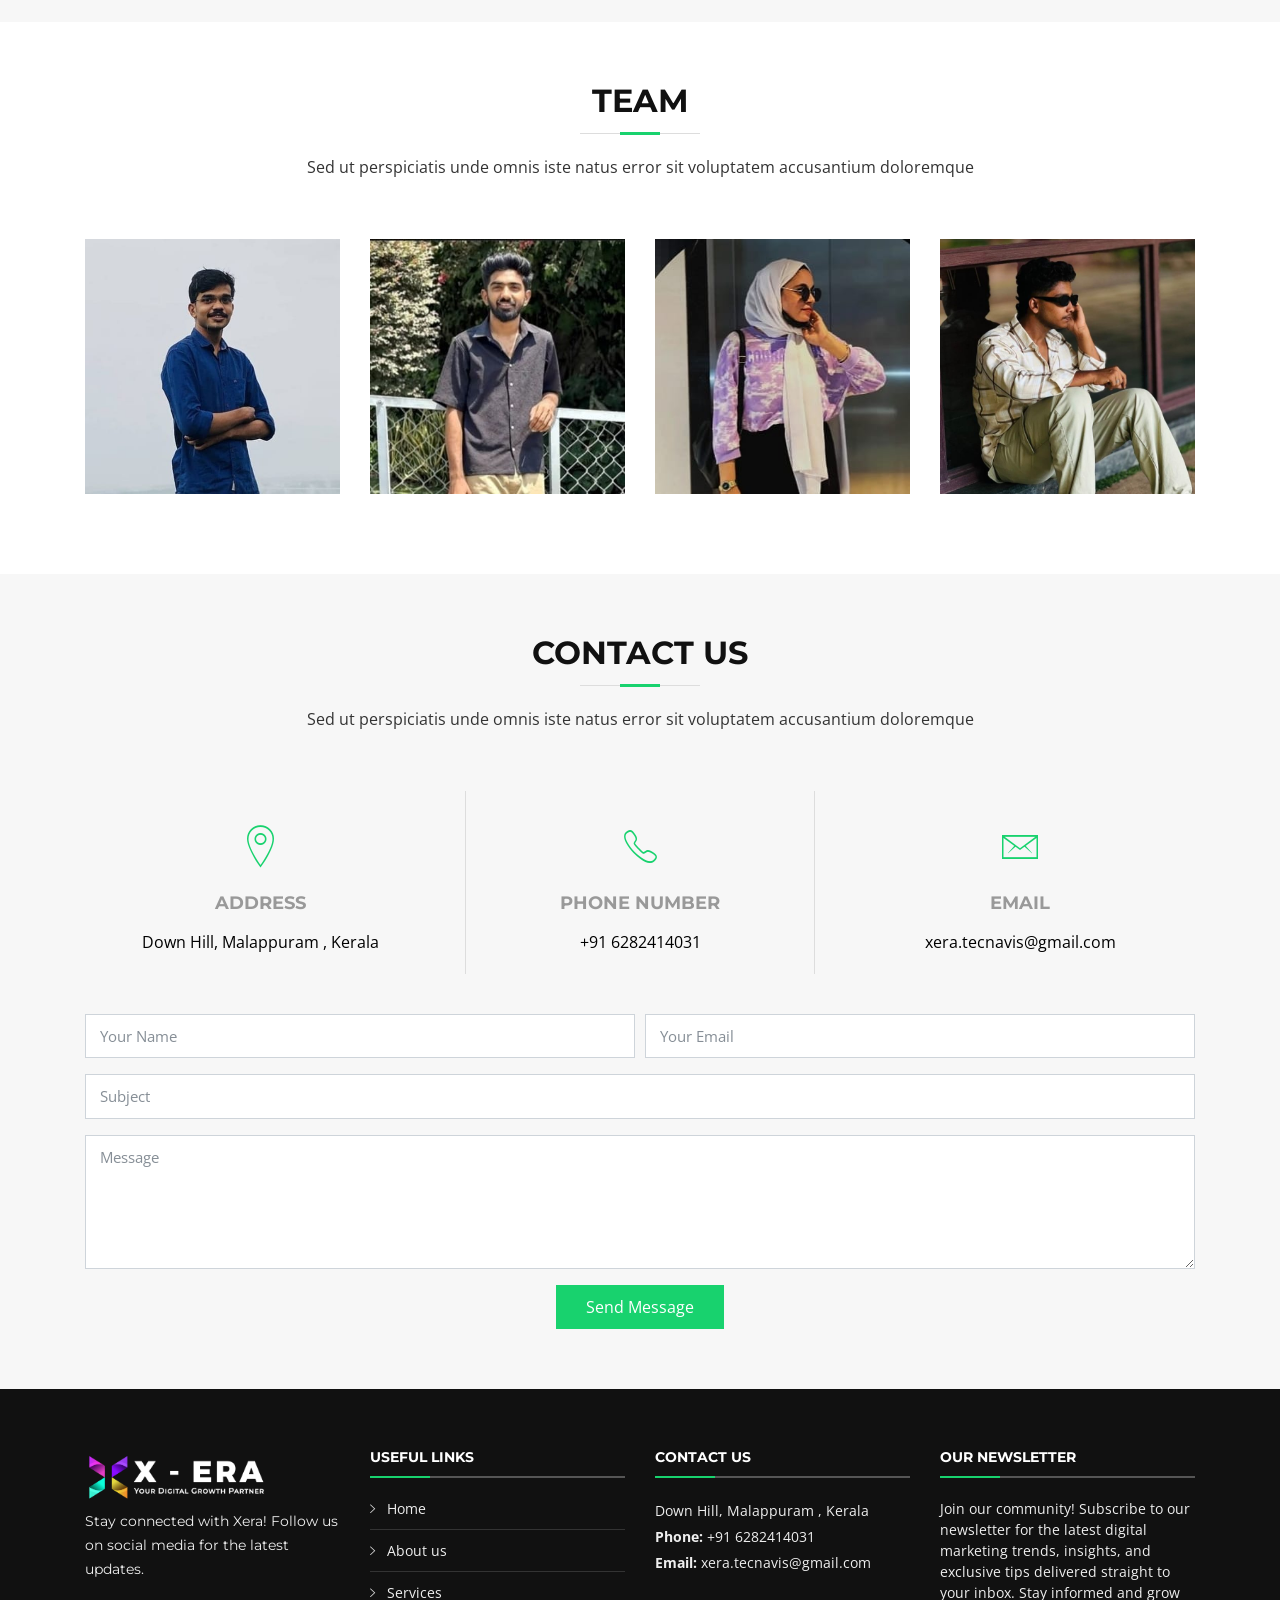
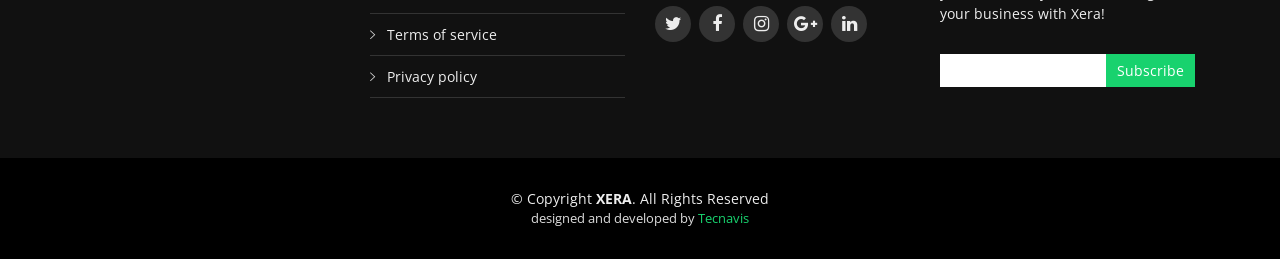
==== commit 79e2ef18: "Update index.html" ====
--- a/index.html
+++ b/index.html
@@ -377,7 +377,7 @@
 
           <div class="progress">
             <div class="progress-bar " style="background-color: rgb(243, 183, 53);"  role="progressbar" aria-valuenow="78" aria-valuemin="0" aria-valuemax="78">
-              <span class="skill">Graphic Designing<i class="val">55%</i></span>
+              <span class="skill">Graphic Designing<i class="val">60%</i></span>
             </div>
           </div>
 
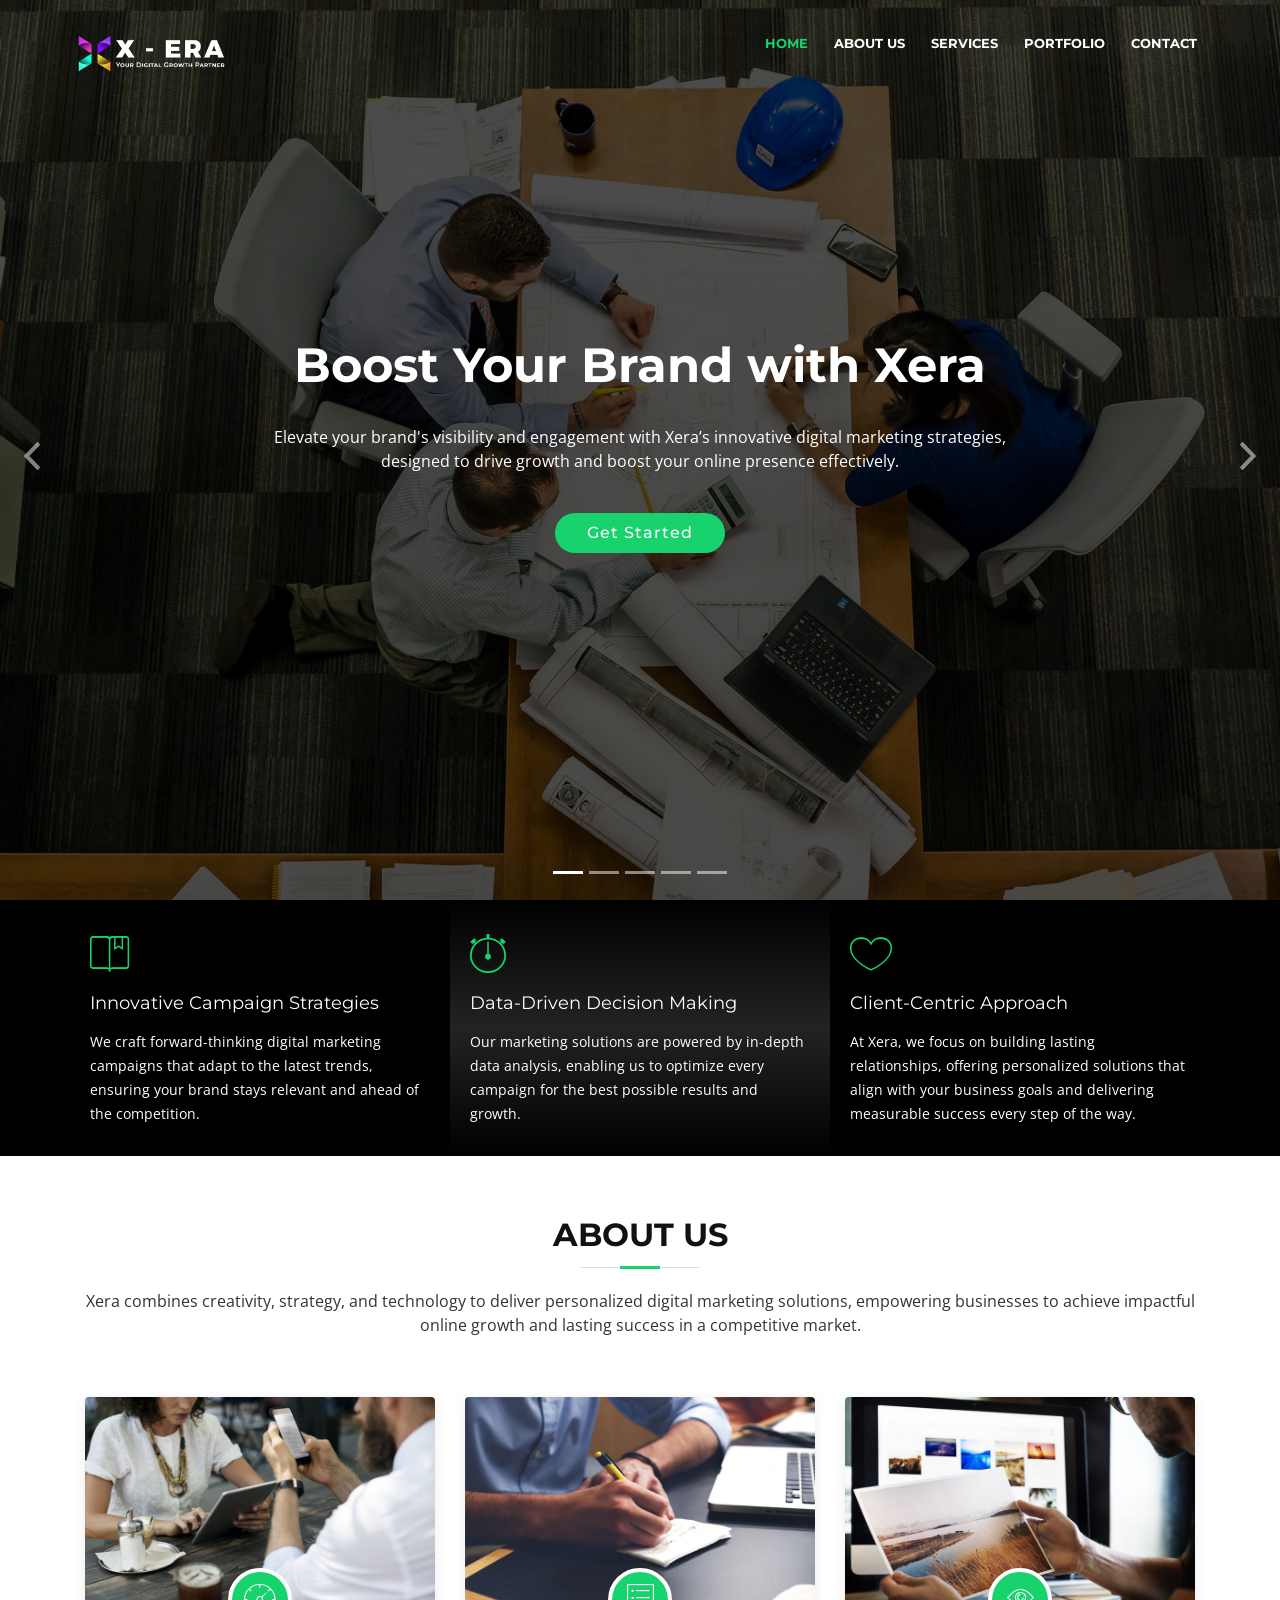
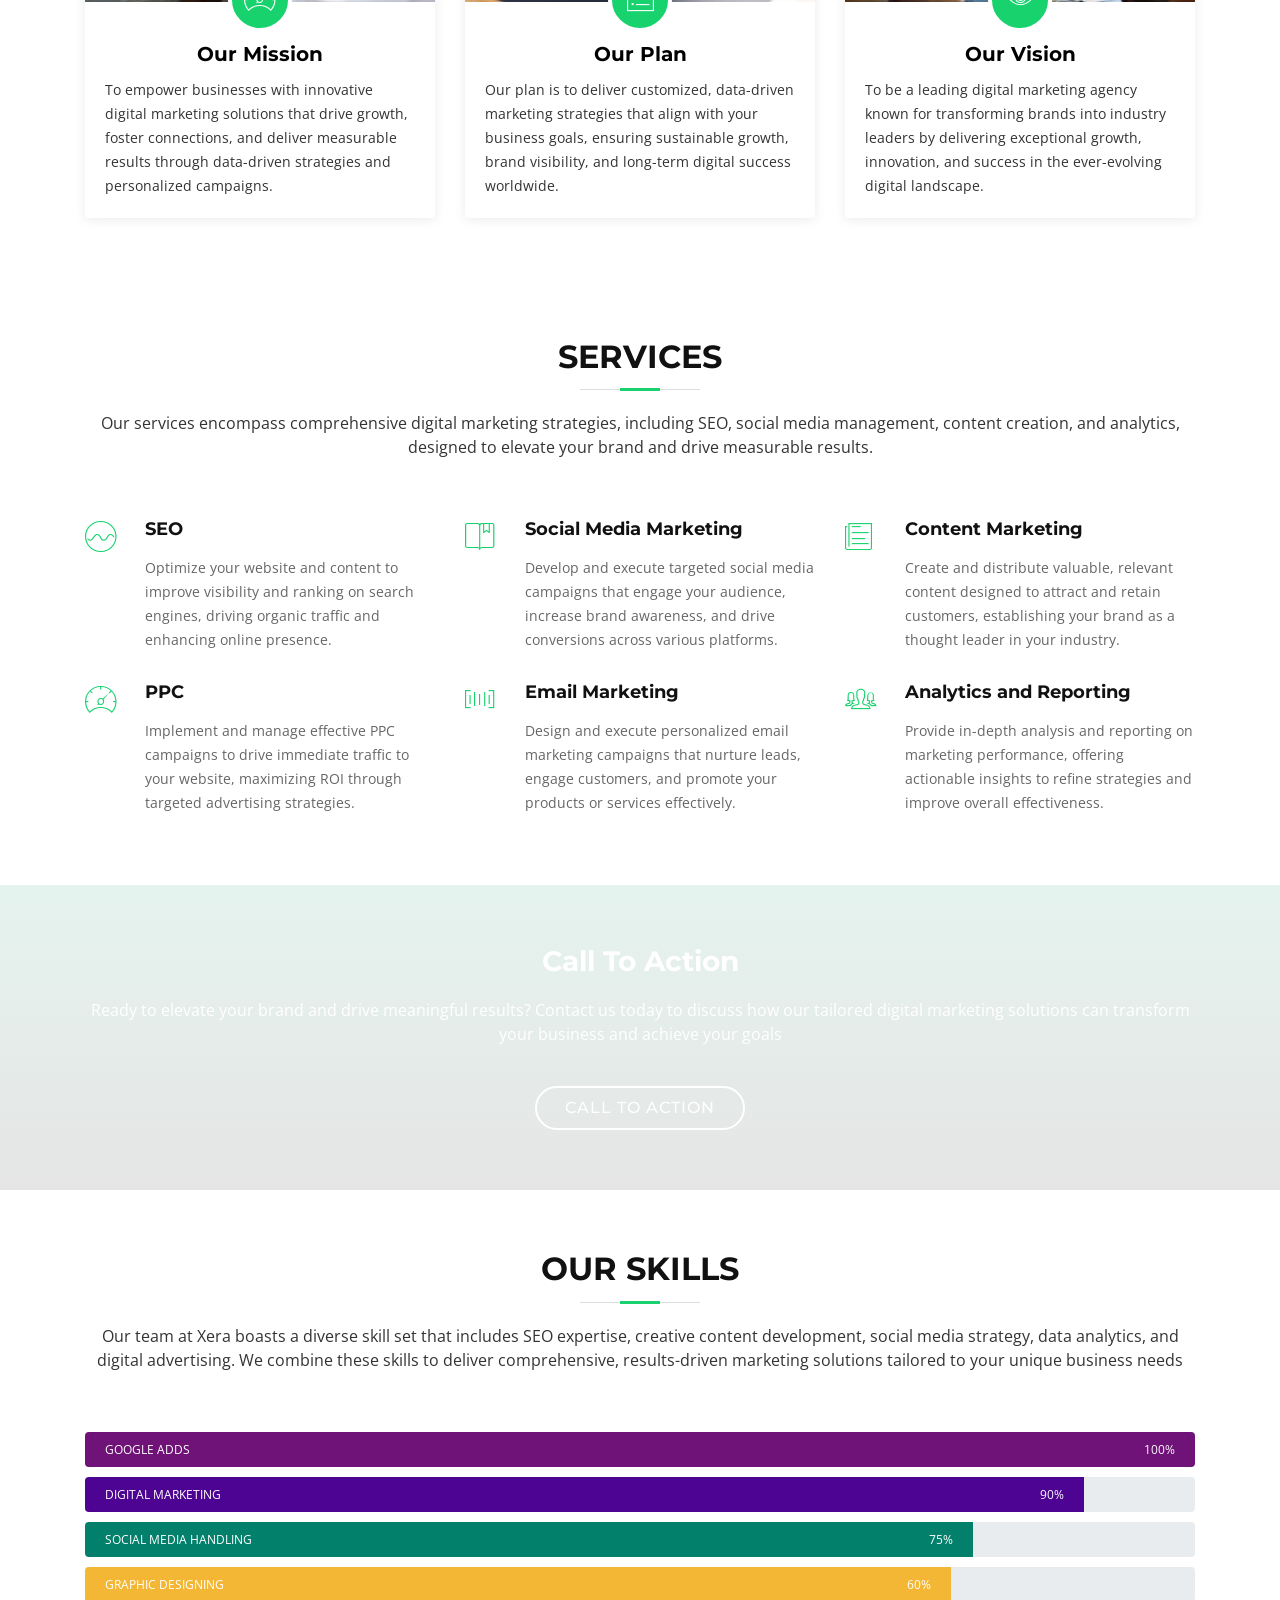
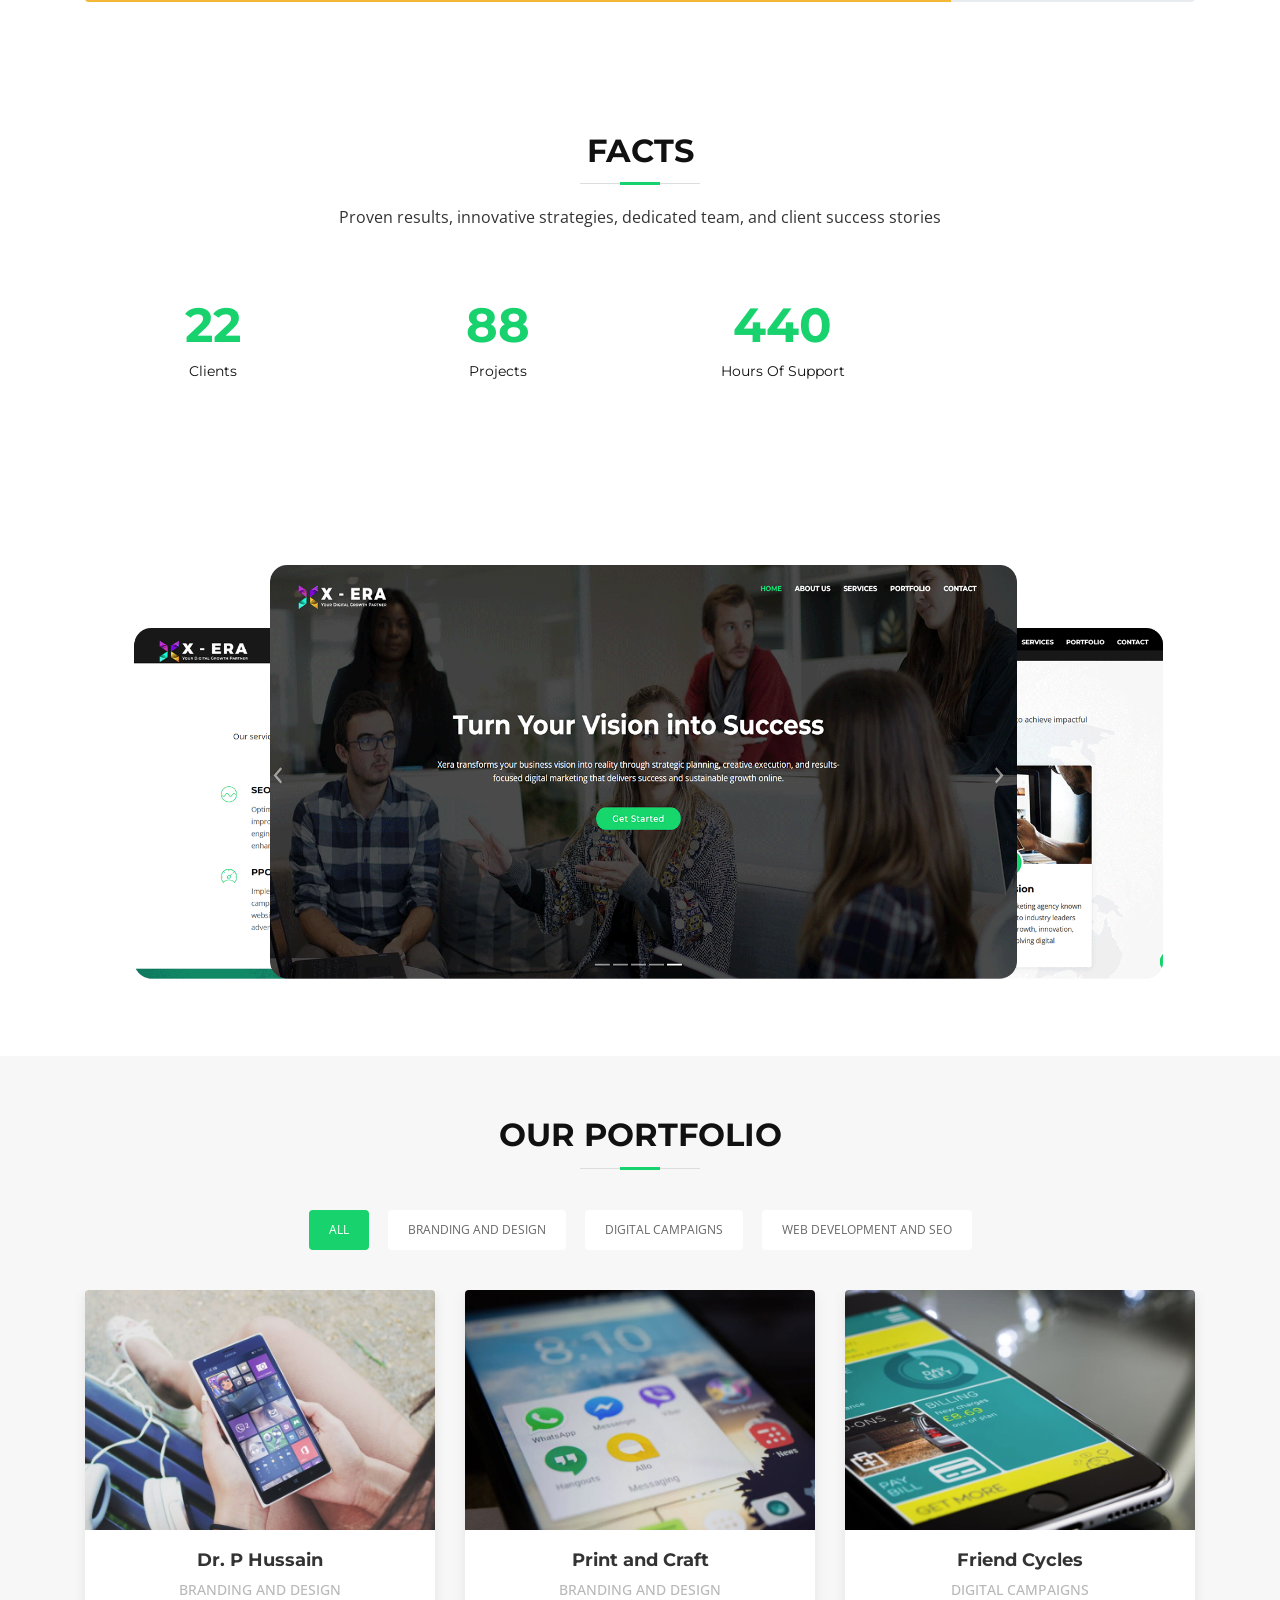
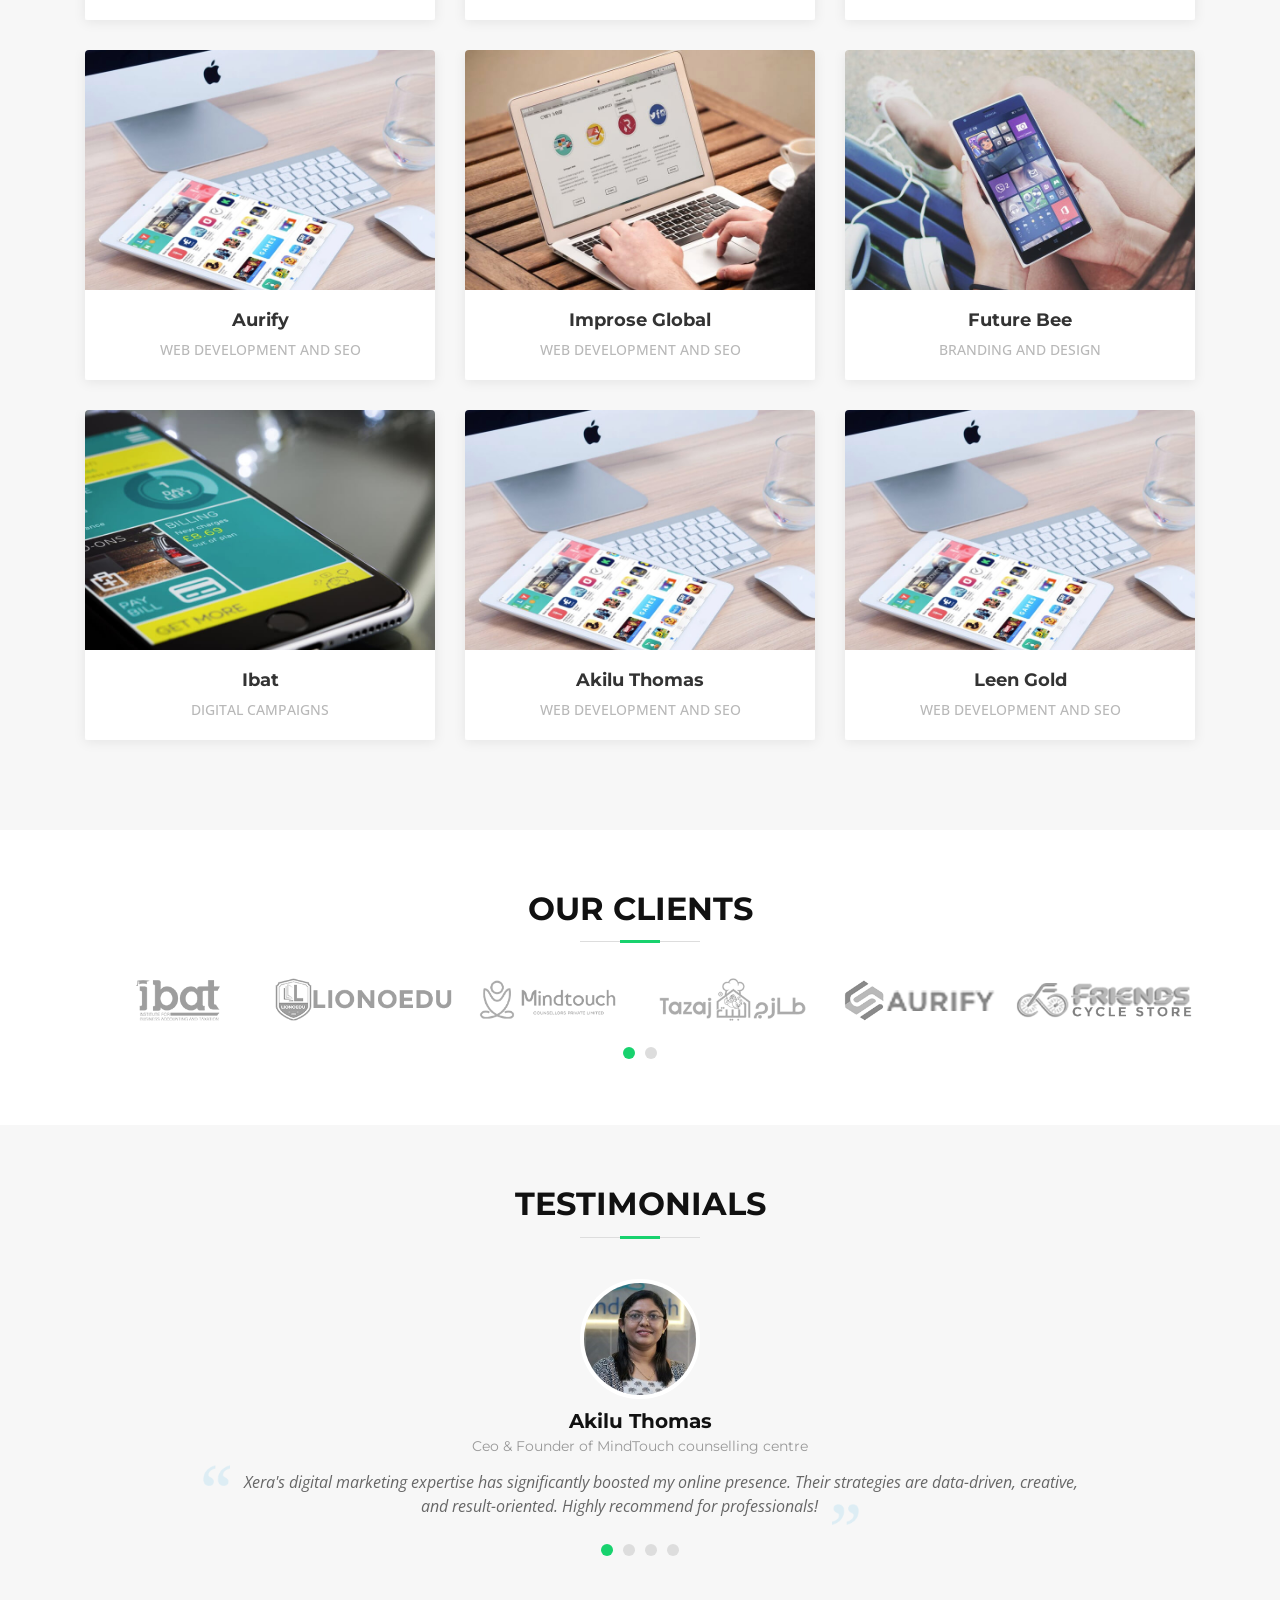
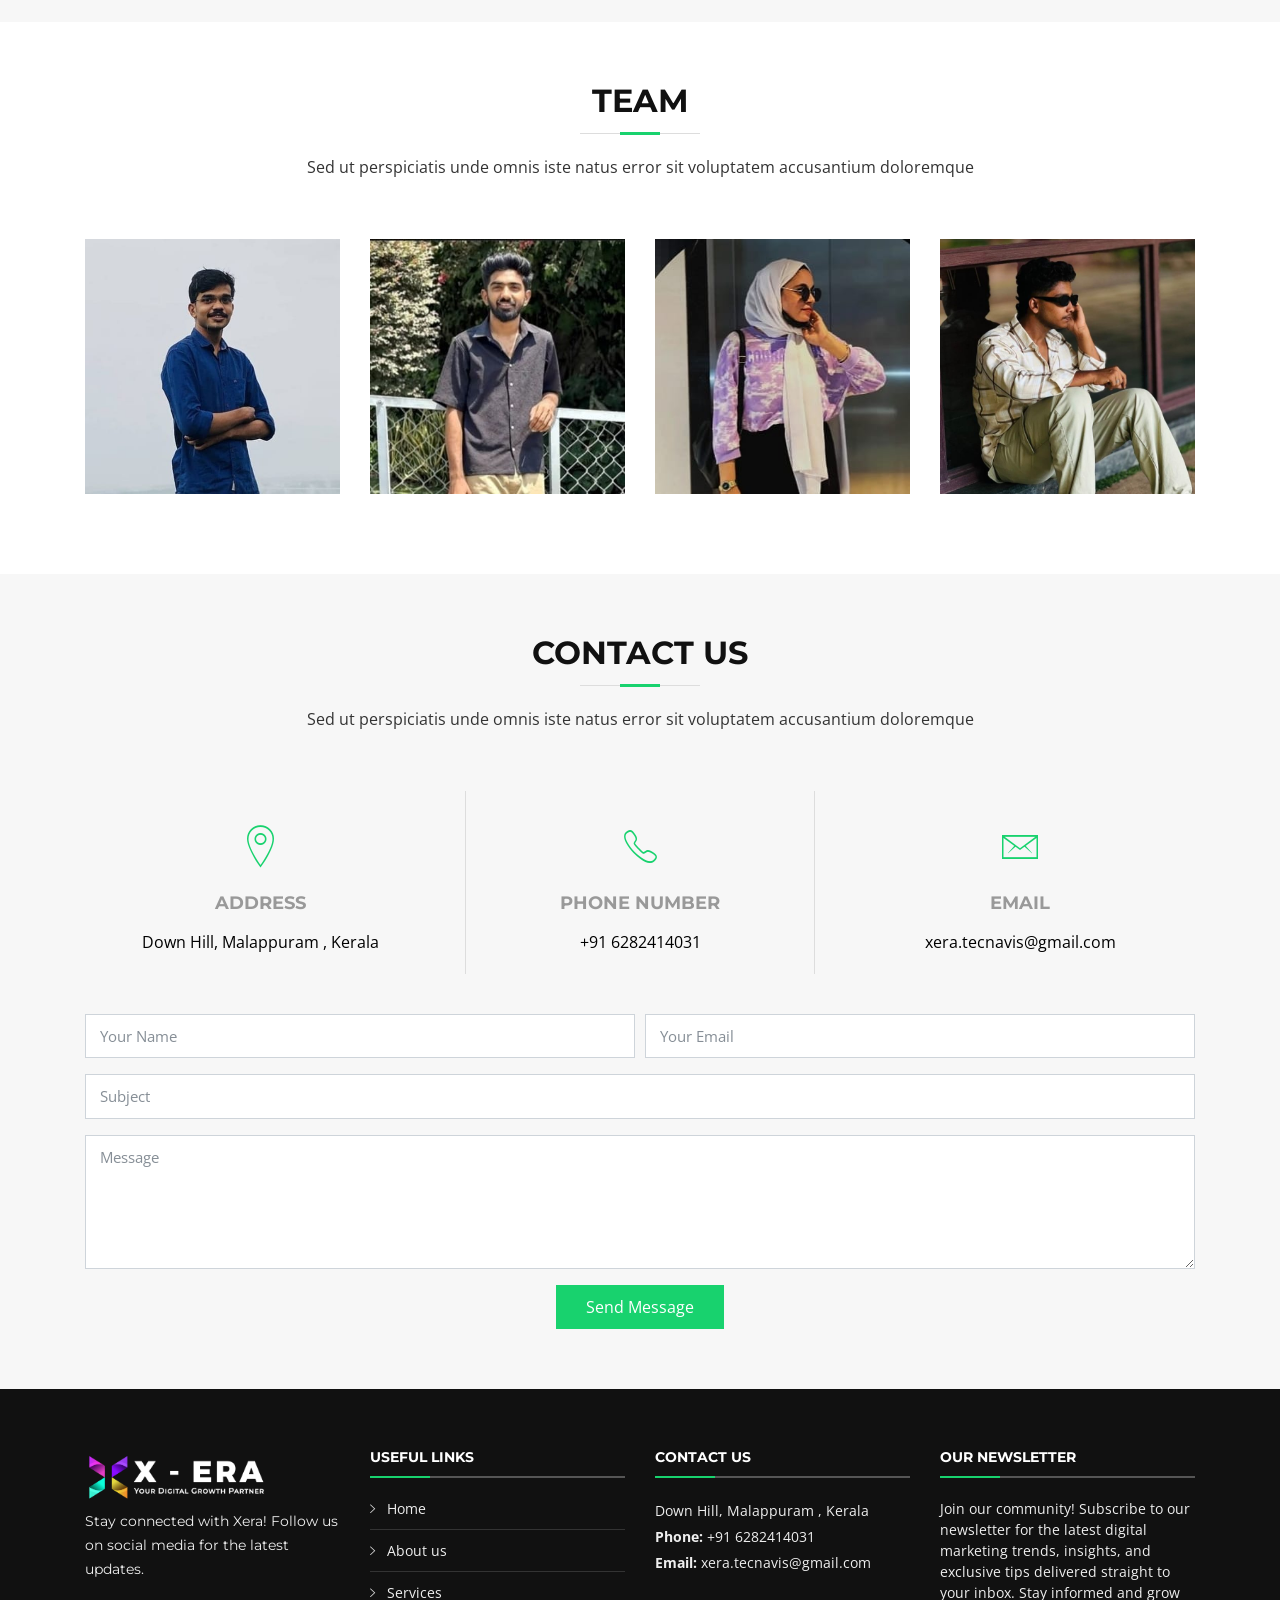
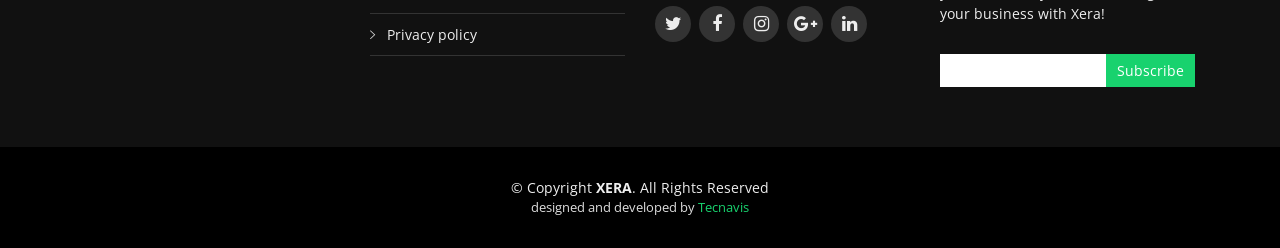
==== commit b76a9154: "ed" ====
--- a/index.html
+++ b/index.html
@@ -888,8 +888,8 @@
               <li><i class="ion-ios-arrow-right"></i> <a href="#">Home</a></li>
               <li><i class="ion-ios-arrow-right"></i> <a href="#">About us</a></li>
               <li><i class="ion-ios-arrow-right"></i> <a href="#">Services</a></li>
-              <li><i class="ion-ios-arrow-right"></i> <a href="#">Terms of service</a></li>
-              <li><i class="ion-ios-arrow-right"></i> <a href="#">Privacy policy</a></li>
+              <!-- <li><i class="ion-ios-arrow-right"></i> <a href="#">Terms of service</a></li> -->
+              <li><i class="ion-ios-arrow-right"></i> <a href="privacypolicy.html">Privacy policy</a></li>
             </ul>
           </div>
 
